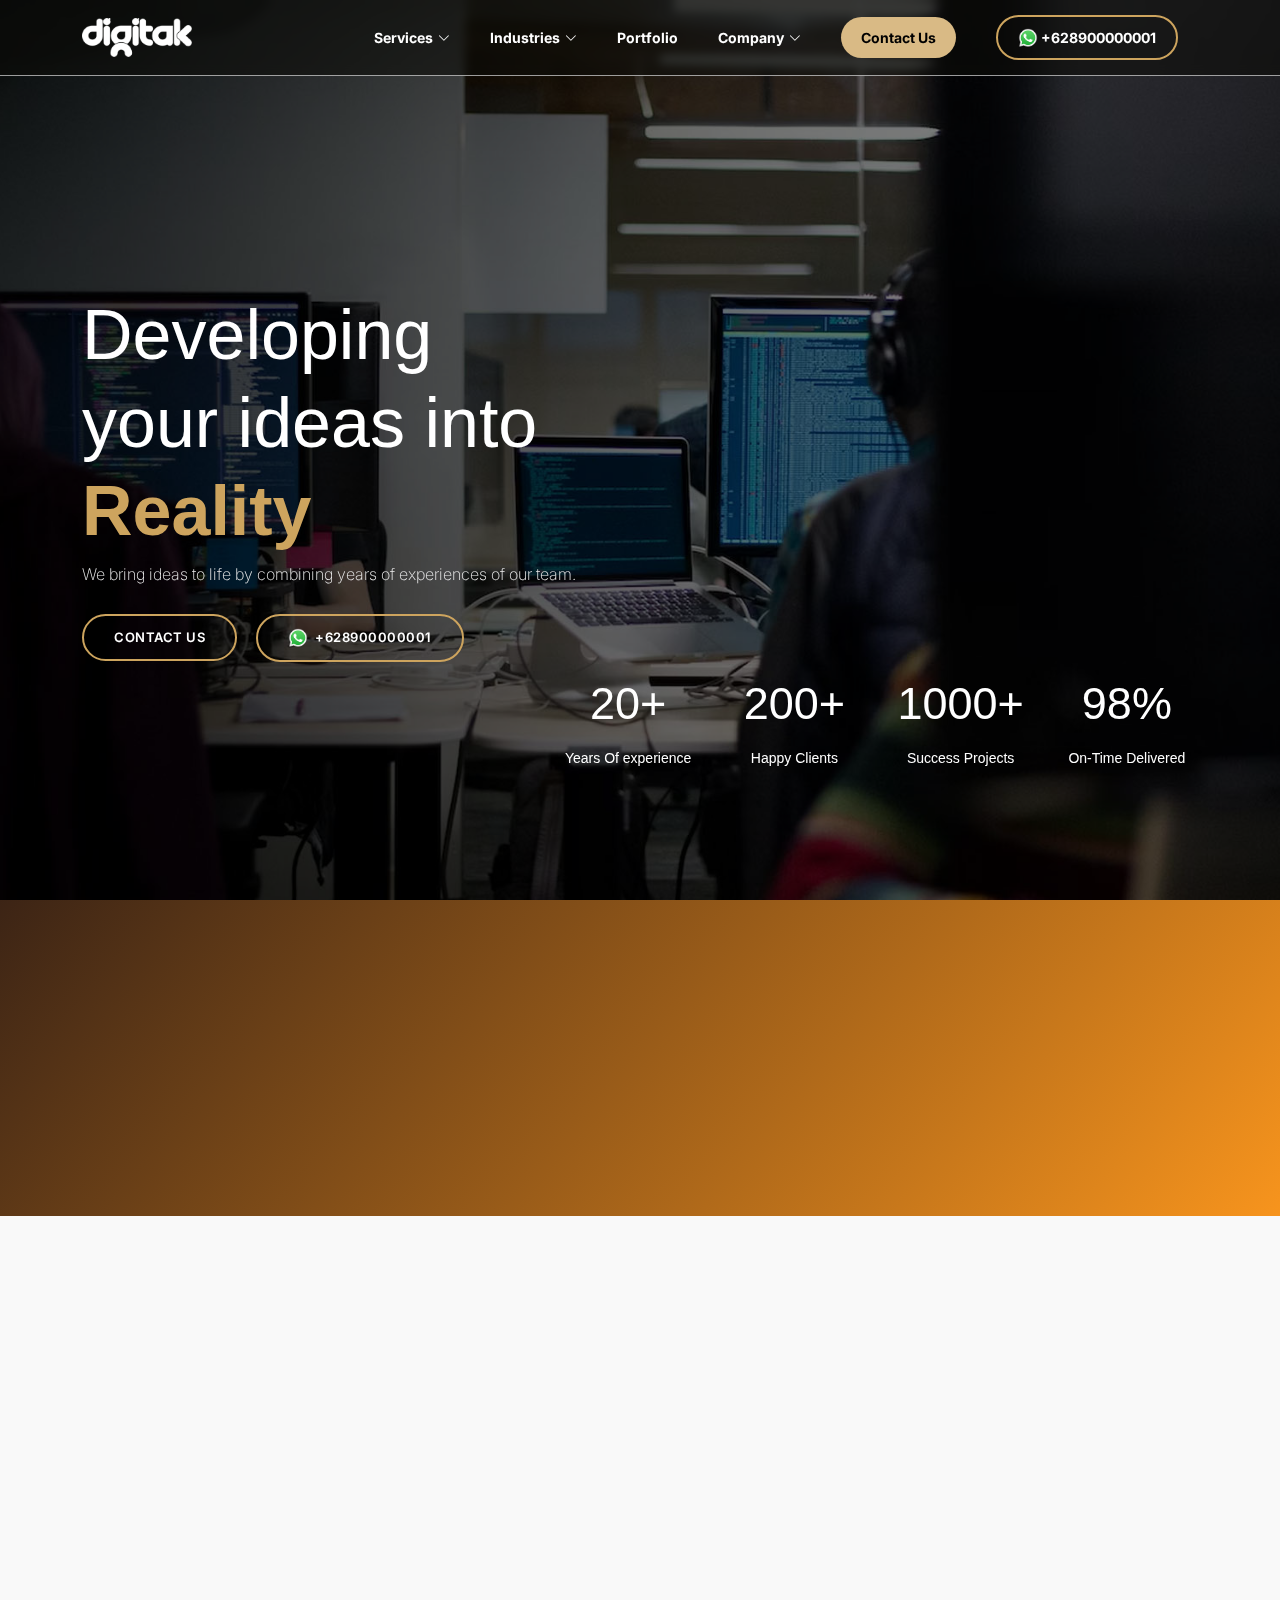
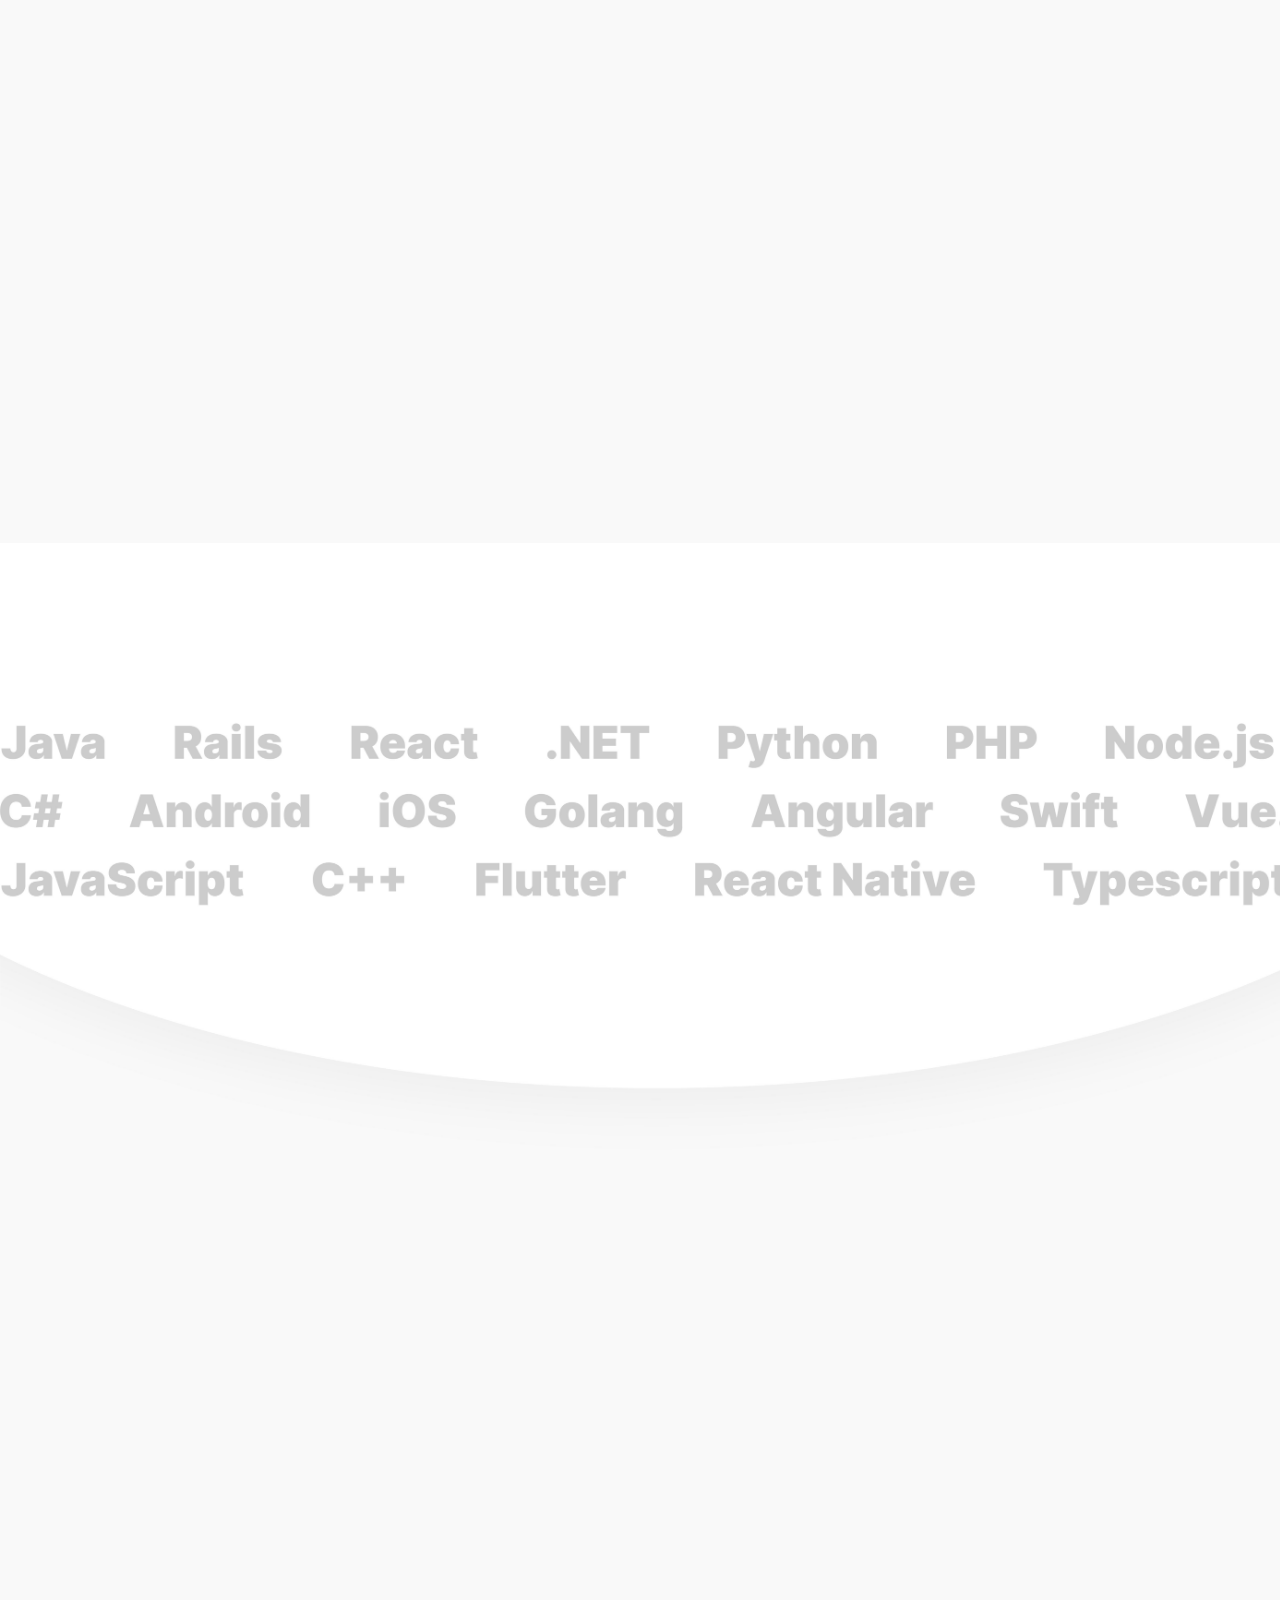
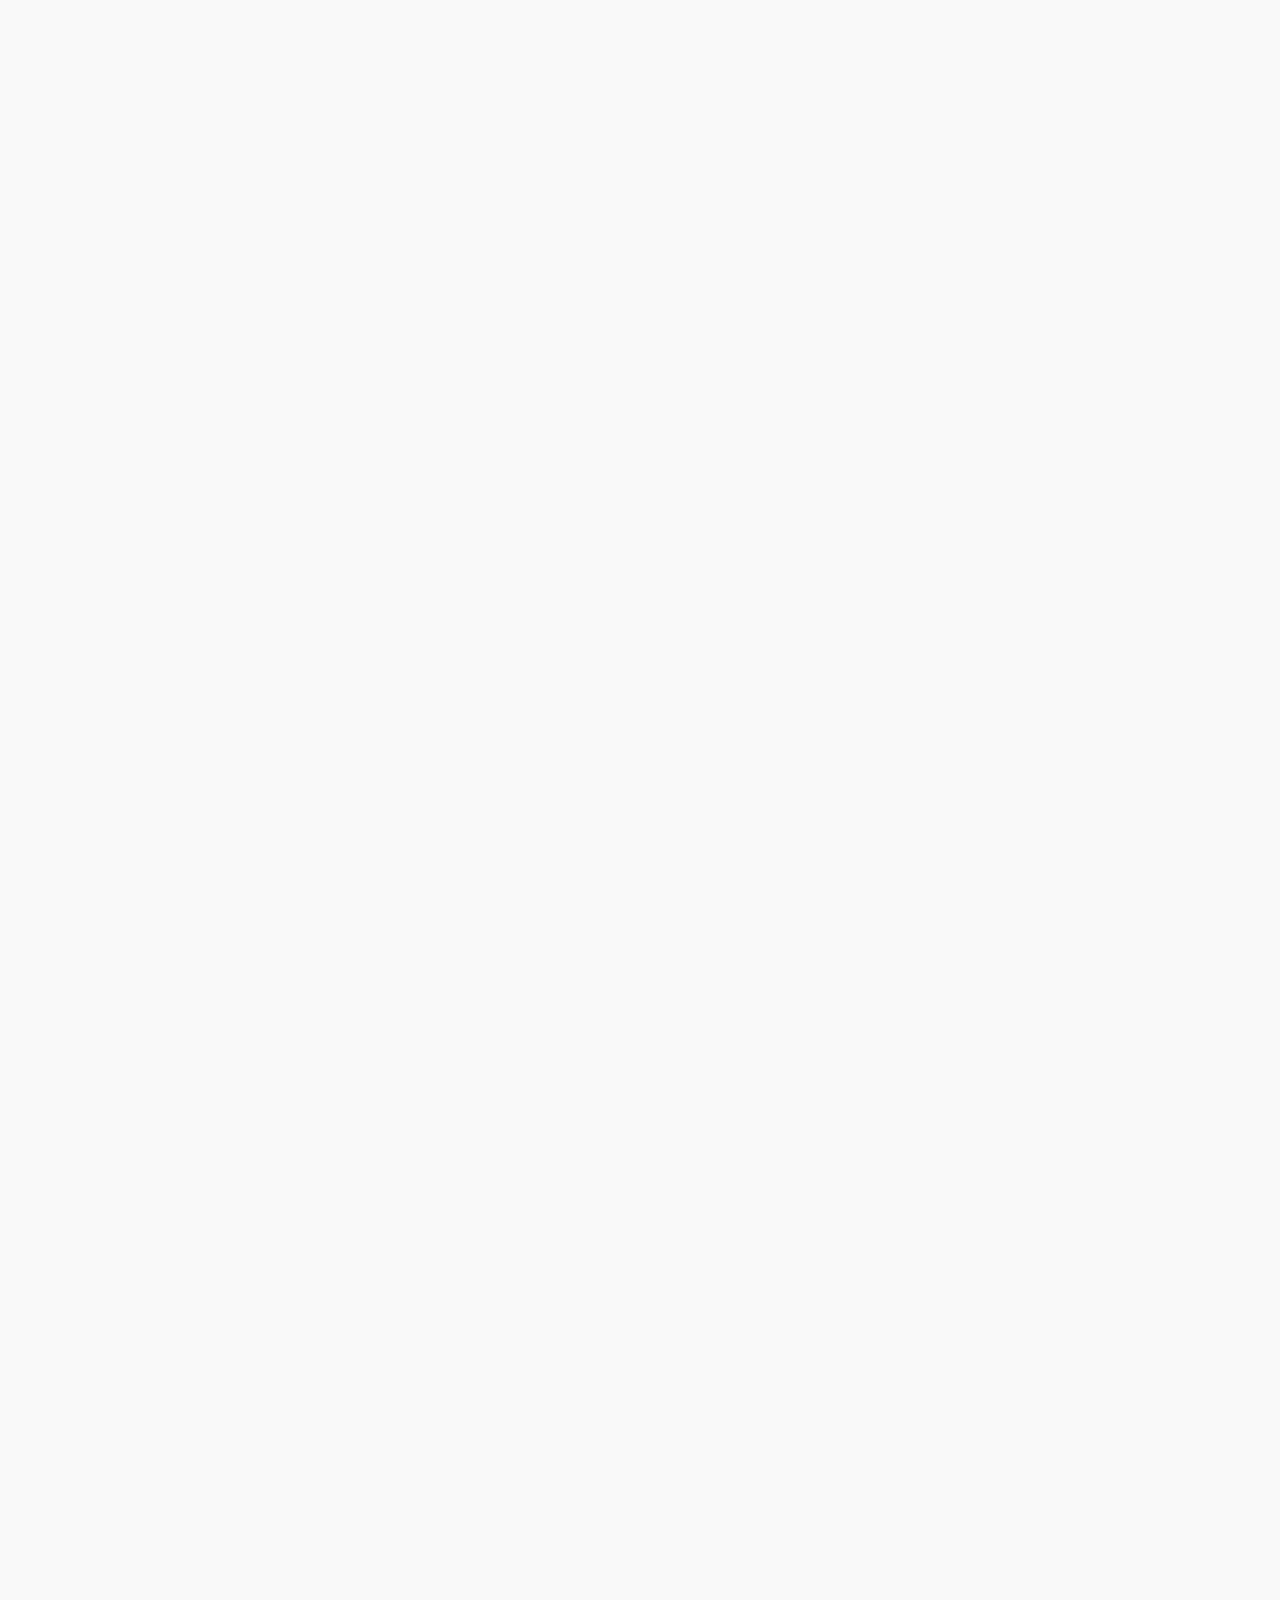
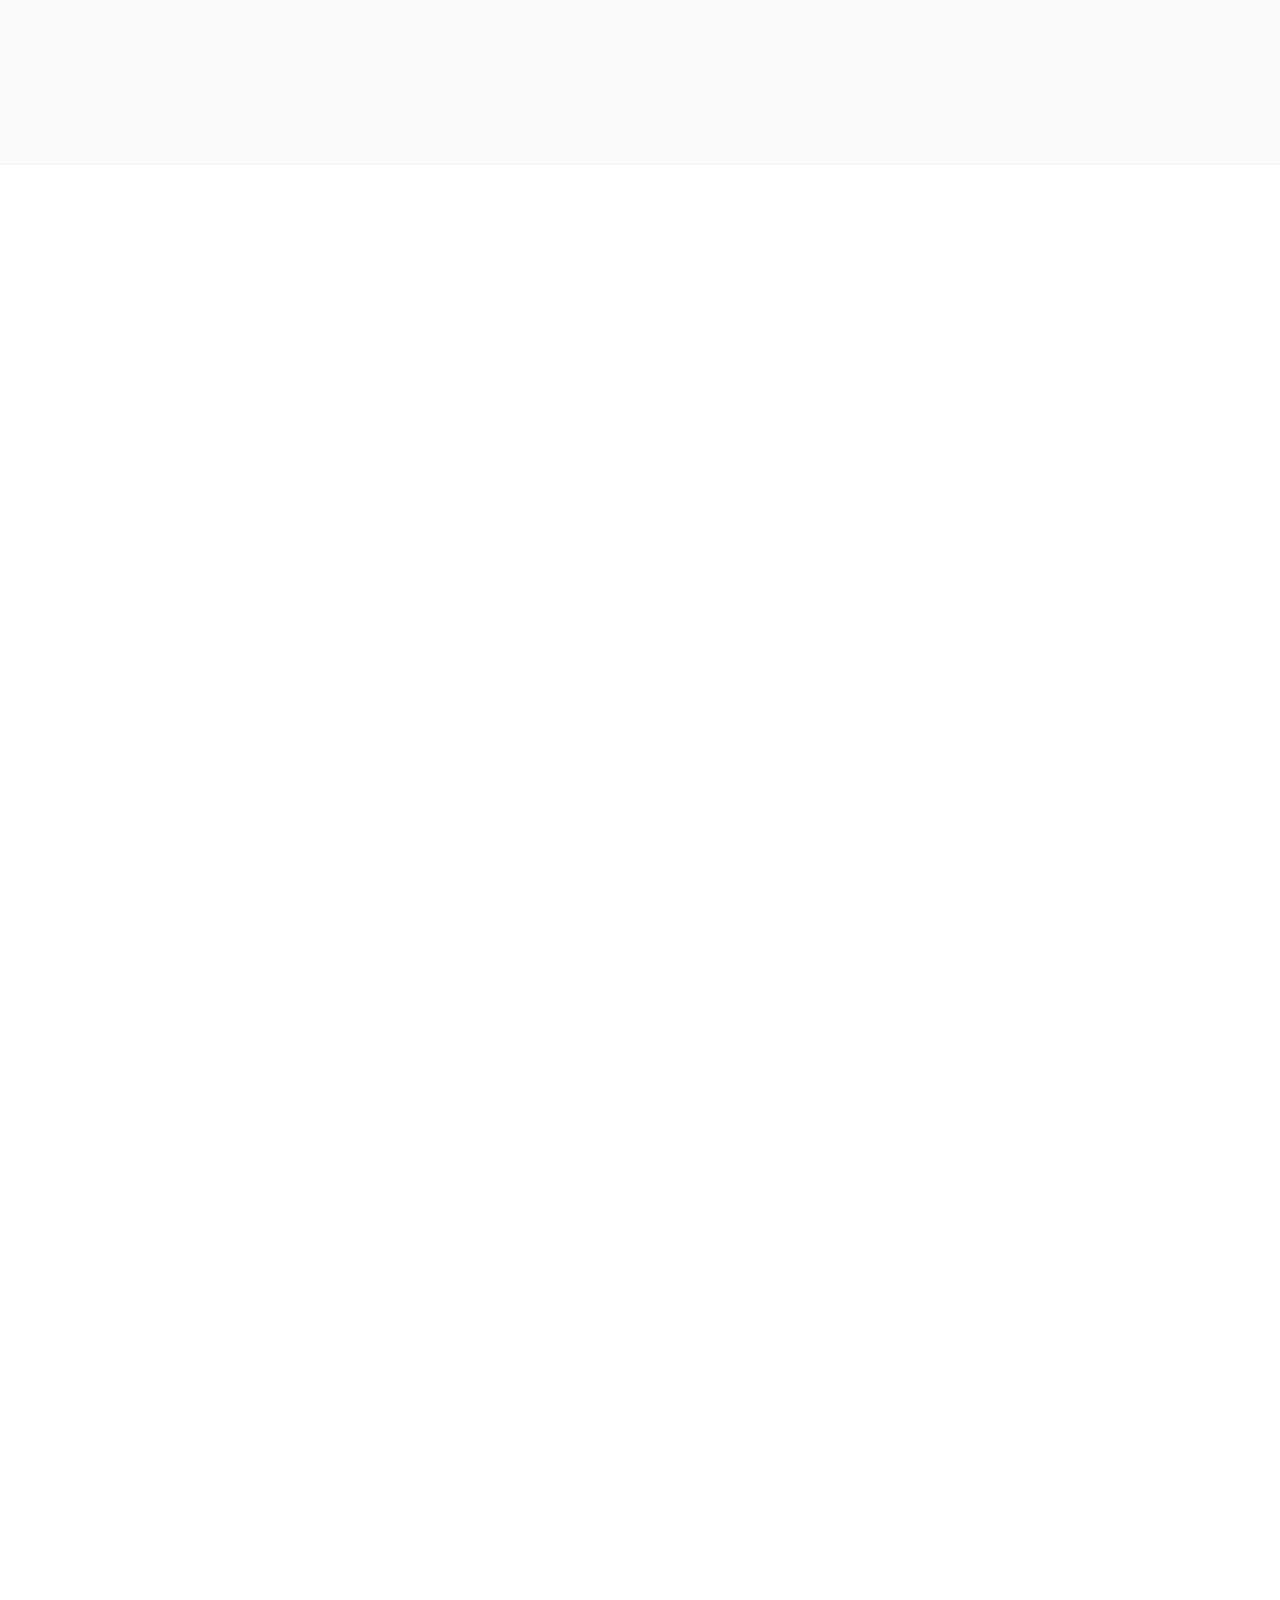
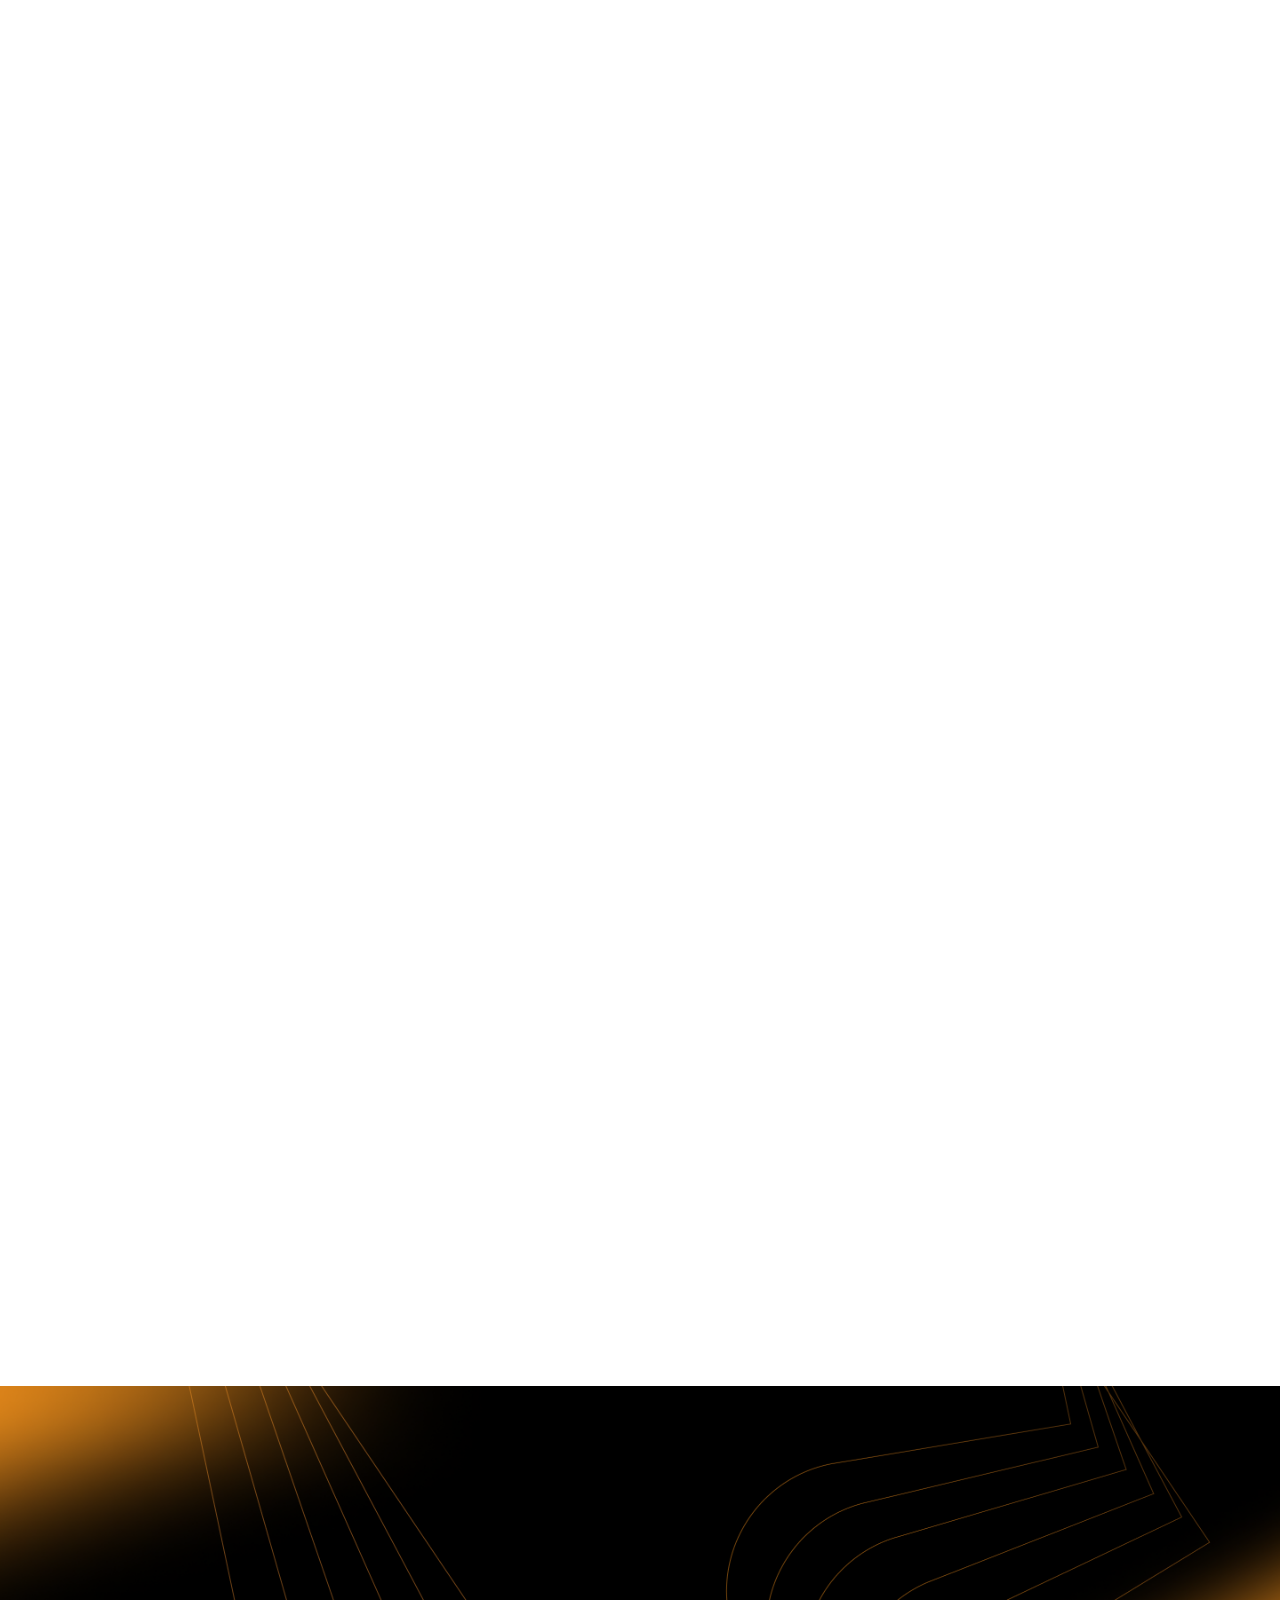
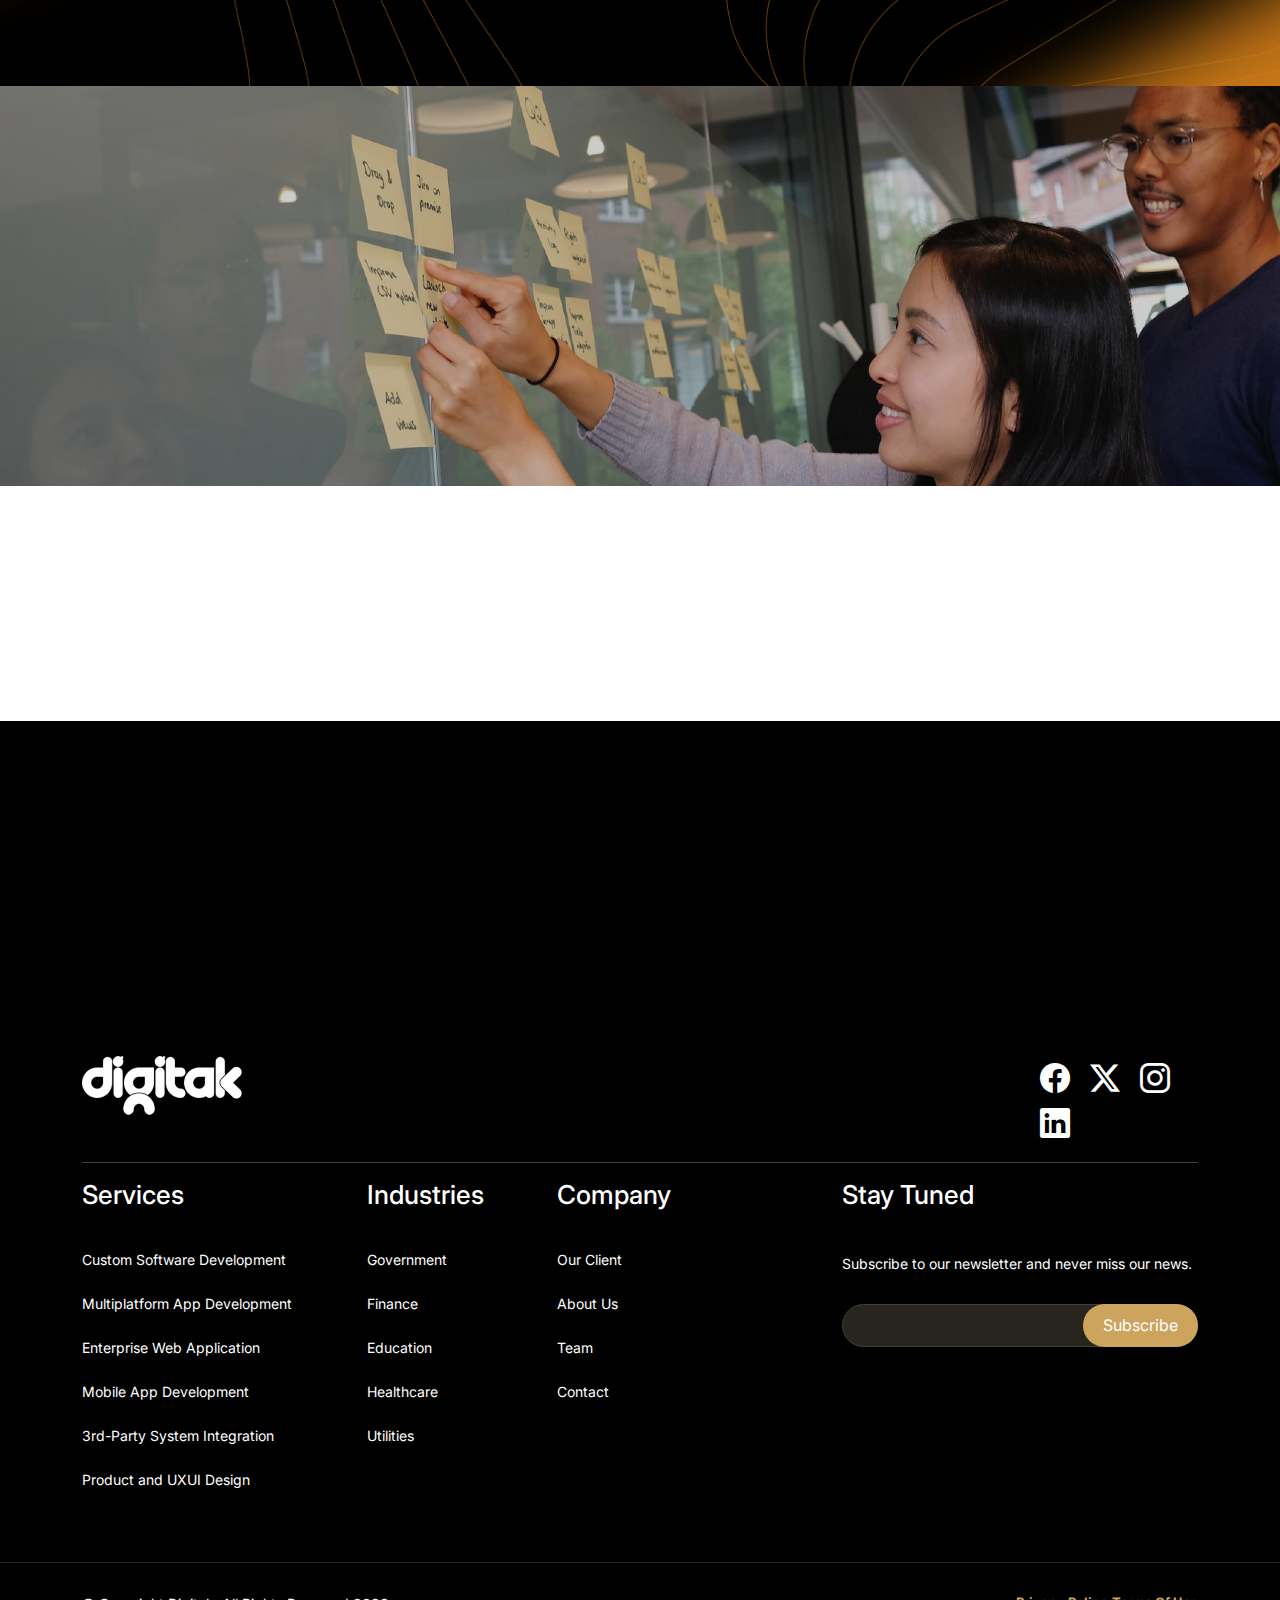
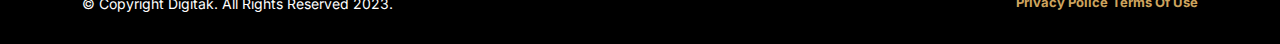
==== index.html @ cf9833d4 "initial commit" ====
<!DOCTYPE html>
<html lang="en">

<head>
  <meta charset="utf-8">
  <meta content="width=device-width, initial-scale=1.0" name="viewport">

  <title>Digitak Studio - Index</title>
  <meta content="" name="description">
  <meta content="" name="keywords">

  <!-- Favicons -->
  <link href="assets/img/favicon.png" rel="icon">
  <link href="assets/img/apple-touch-icon.png" rel="apple-touch-icon">

  <!-- Google Fonts -->
  <link rel="preconnect" href="https://fonts.googleapis.com">
  <link rel="preconnect" href="https://fonts.gstatic.com" crossorigin>
  <link href="https://fonts.googleapis.com/css2?family=Inter:wght@100;200;300;400;500;600;700;800;900&family=Lato:ital,wght@1,900&family=Rethink+Sans:ital,wght@0,400;0,500;0,600;0,700;0,800;1,400;1,500;1,600;1,700;1,800&display=swap" rel="stylesheet">

  <!-- Vendor CSS Files -->
  <link href="assets/vendor/animate.css/animate.min.css" rel="stylesheet">
  <link href="assets/vendor/aos/aos.css" rel="stylesheet">
  <link href="assets/vendor/bootstrap/css/bootstrap.min.css" rel="stylesheet">
  <link href="assets/vendor/bootstrap-icons/bootstrap-icons.css" rel="stylesheet">
  <link href="assets/vendor/boxicons/css/boxicons.min.css" rel="stylesheet">
  <link href="assets/vendor/glightbox/css/glightbox.min.css" rel="stylesheet">
  <link href="assets/vendor/swiper/swiper-bundle.min.css" rel="stylesheet">

  <!-- Template Main CSS File -->
  <link href="assets/css/style.css" rel="stylesheet">

  <!-- =======================================================
  * Template Name: Restaurantly
  * Updated: Sep 20 2023 with Bootstrap v5.3.2
  * Template URL: https://bootstrapmade.com/restaurantly-restaurant-template/
  * Author: BootstrapMade.com
  * License: https://bootstrapmade.com/license/
  ======================================================== -->
</head>

<body>

  <!-- ======= Header ======= -->
  <header id="header" class="fixed-top d-flex align-items-cente">
    <div class="container-fluid container-xl d-flex align-items-center justify-content-lg-between">

      <a href="index.html" class="logo me-auto me-lg-0"><img src="assets/img/logo.png" alt="" class="img-fluid"></a>

      <nav id="navbar" class="navbar navbar order-last order-lg-0">
        <ul>
          <li class="dropdown"><a href="#"><span>Services</span> <i class="bi bi-chevron-down"></i></a>
            <ul>
              <li><a href="#">Custom Software Development</a></li>
              <li><a href="#">Multiplatform App Development</a></li>
              <li><a href="#">Enterprise Web Application</a></li>
              <li><a href="#">Mobile App Development</a></li>
              <li><a href="#">3rd-Party System Integration</a></li>
              <li><a href="#">Product and UI/UX Design</a></li>
            </ul>
          </li>
          <li class="dropdown"><a href="#"><span>Industries</span> <i class="bi bi-chevron-down"></i></a>
            <ul>
              <li><a href="#">Public Sector</a></li>
              <li><a href="#">Finance & Banking</a></li>
              <li><a href="#">Education</a></li>
              <li><a href="#">Healthcare</a></li>
              <li><a href="#">Utilities & Manufacture</a></li>
            </ul>
          </li>
          <li><a class="nav-link scrollto" href="#contact">Portfolio</a></li>
          <li class="dropdown"><a href="#"><span>Company</span> <i class="bi bi-chevron-down"></i></a>
            <ul>
              <li><a href="#">About</a></li>
              <li><a href="#">Blog</a></li>
              <li><a href="#">Career</a></li>
              <li><a href="#">FAQ</a></li>
            </ul>
          </li>
          <li><a class="nav-link scrollto btns" href="#contact">Contact Us</a></li>
          <li><a class="nav-link scrollto btns-outline" href="#contact">
            <img class="img-fluid wa-icon" src="assets/img/whatsapp-icon.png" alt=""> &nbsp;+628900000001</a>
          </li>
        </ul>
        <i class="bi bi-list mobile-nav-toggle"></i>
      </nav><!-- .navbar -->
      <!-- <a href="#book-a-table" class="book-a-table-btn scrollto d-none d-lg-flex">Book a table</a> -->

    </div>
  </header><!-- End Header -->

  <!-- ======= Hero Section ======= -->
  <section id="hero" class="d-flex align-items-center">
    <div class="container position-relative text-center text-lg-start" data-aos="zoom-in" data-aos-delay="100">
      <div style="transform: translate(0px, 50px)" class="row">
        <div class="col-lg-8">
          <h1>Developing <br> your ideas into</h1>
          <h1><span>Reality</span></h1>
          <h2>We bring ideas to life by combining years of experiences of our team.</h2>

          <div class="btns">
            <a href="#" class="btn-menu animated fadeInUp scrollto" style="padding: 15px 30px;">Contact Us</a>
            <a href="#" class="btn-book animated fadeInUp scrollto">            
              <img class="img-fluid wa-icon" src="assets/img/whatsapp-icon.png" alt=""> &nbsp;+628900000001</a>
          </div>
        </div>
      </div>

      <div class="counter">
        <div class="row mt-5">
          <div class="col-lg-5"></div>
          <div class="col-lg-7">
            <div class="row">
              <div class="col-lg-3">
                <h3 class="text-center">20+</h3>
                <p class="text-center">Years Of experience</p>
              </div>
              <div class="col-lg-3">
                <h3 class="text-center">200+</h3>
                <p class="text-center">Happy Clients</p>
              </div>
              <div class="col-lg-3">
                <h3 class="text-center">1000+</h3>
                <p class="text-center">Success Projects</p>
              </div>
              <div class="col-lg-3">
                <h3 class="text-center">98%</h3>
                <p class="text-center">On-Time Delivered</p>
              </div>
            </div>
          </div>
        </div>
      </div>
    </div>
  </section><!-- End Hero -->

  <main id="main">

    <!-- ======= About Us Section ======= -->
    <section class="about-box">
      <div class="container" data-aos="fade-up">
        <div class="row">
          <div class="col-lg-6">
            <h4>Industry-leading custom <br> software development services</h4>
          </div>
          <div class="col-lg-6">
            <div class="about-desc">
              <p>Established in 1999, PT Metanouva Informatika (Digitak) is a digital acceleration consultancy dedicated to crafting innovative digital products. We empower companies of various sizes with our suite of digital acceleration tools, extensive resources, and expertise. Our focus is on delivering beautifully designed digital products efficiently, aligning with the unique needs of each client.</p>
            </div>
            <div class="about-link mt-5">
              <a href="#">About Us <i class="bi bi-arrow-up-right"></i></a>
            </div>
          </div>
        </div>
      </div>
    </section><!-- End About Us Section -->

    <!-- ======= Service Section ======= -->
    <section class="service-index">
      <div class="container" data-aos="fade-up">
        
        <div class="section-title">
          <h2>Services</h2>
          <p>Something we are great at</p>
        </div>

        <div class="row g-0">

          <div class="col-lg-4">
            <div class="box" data-aos="zoom-in" data-aos-delay="100">
              <img src="assets/img/icon/fluent-mdl2_customize-toolbar.png" alt="">
              <h4>Custom Software Development</h4>
              <p>Develop tailored software solutions aligned with your unique needs, covering both front-end and core back-end technologies</p>
              <a class="mt-4" href="#">About Us <i class="bi bi-arrow-up-right"></i></a>
            </div>
          </div>

          <div class="col-lg-4">
            <div class="box" data-aos="zoom-in" data-aos-delay="100">
              <img src="assets/img/icon/vector.png" alt="">
              <h4>Multiplatform App Development</h4>
              <p>Multiplatform applications strategically broaden your reach, offering cost-effectiveness and a seamless user experience for diverse audiences.</p>
              <a class="mt-4" href="#">About Us <i class="bi bi-arrow-up-right"></i></a>
            </div>
          </div>

          <div class="col-lg-4">
            <div class="box" data-aos="zoom-in" data-aos-delay="100">
              <img src="assets/img/icon/fluent-mdl2_add-work.png" alt="">
              <h4>Enterprise Web Application</h4>
              <p>Tailored for integration with enterprise and legacy systems, our applications optimize data flow within your organization.</p>
              <a class="mt-4" href="#">About Us <i class="bi bi-arrow-up-right"></i></a>
            </div>
          </div>
          
          <div class="col-lg-4">
            <div class="box" data-aos="zoom-in" data-aos-delay="100">
              <img src="assets/img/icon/fluent-mdl2_mobile-angled.png" alt="">
              <h4>Mobile App Development</h4>
              <p>Create high-performance, scalable, and secure mobile applications for iOS and Android platforms.</p>
              <a class="mt-4" href="#">About Us <i class="bi bi-arrow-up-right"></i></a>
            </div>
          </div>

          <div class="col-lg-4">
            <div class="box" data-aos="zoom-in" data-aos-delay="100">
              <img src="assets/img/icon/fluent-mdl2_sync-to-p-c.png" alt="">
              <h4>3rd-Party System Integration</h4>
              <p>Seamlessly integrate systems via web APIs and communication channels, ensuring alignment with your software ecosystem.</p>
              <a class="mt-4" href="#">About Us <i class="bi bi-arrow-up-right"></i></a>
            </div>
          </div>

          <div class="col-lg-4">
            <div class="box" data-aos="zoom-in" data-aos-delay="100">
              <img src="assets/img/icon/vector-2.png" alt="">
              <h4>Product and UI/UX Design</h4>
              <p>Design visually stunning, pixel-perfect interfaces that are user-friendly, enhancing the overall experience for your end users.</p>
              <a class="mt-4" href="#">About Us <i class="bi bi-arrow-up-right"></i></a>
            </div>
          </div>

        </div>
      </div>
    </section><!-- End Service Section -->

    
    <!-- ======= technology Section ======= -->
    <section class="technology-index">
      <div class="container" data-aos="fade-up">
        
        <div class="section-title">
          <h2>Technology</h2>
          <p>Certainly, we cover your tech stack.</p>
          <a class="mt-4" href="#">See All Our Technology <i class="bi bi-arrow-up-right"></i></a>
        </div>

        <div class="box" data-aos="zoom-in" data-aos-delay="100" style="transform: translate(0, 15rem);">
          <div class="row">
            <div class="col-lg-4">
              <h2>Our Client</h2>
              <p>Companies <br> that trusted <br> us.</p>
            </div>
            <div class="col-lg-8">
              <img src="assets/img/frame-26.png" class="img-fluid" alt="">
            </div>
          </div>
        </div>

      </div>
    </section><!-- End technology Section -->

     <!-- ======= Portfolio Section ======= -->
     <section class="portfolio-index">
      <div class="container" data-aos="fade-up">

        <div class="section-title">
          <div class="row">
            <div class="col-lg-11">
              <p>200+ trusted companies rely on our expertise</p>
            </div>
            <div class="col-lg-1" style="transform: translate(0px, 10px);">
              <a class="text-" href="#">See All <i class="bi bi-arrow-up-right"></i></a>
            </div>
          </div>
        </div>

        <div class="row">

          <div class="col-lg-6 mb-5" data-aos="zoom-in" data-aos-delay="100">
            <div class="thumbs">
              <img src="assets/img/portfolio/christian-wiediger-70ku6P7kgmc-unsplash.jpg" class="img-fluid" alt="">
              <div class="thumbs-info">
                <div class="social text-right">
                  <a href=""><i class="bi bi-arrow-up-right-circle"></i></a>
                </div>
              </div>
            </div>
            <div class="portfolio-title">
              <div class="row mb-3">
                <div class="col-lg-6">
                 <svg id="logo-12" width="138" height="30" viewBox="0 0 138 30" fill="none" xmlns="http://www.w3.org/2000/svg"> <path d="M20.99 23.759L3.05 11.384C1.232 10.13 1.85 7.51898 4.117 6.90498L23.184 1.72998C23.5879 1.58424 24.0207 1.53693 24.4466 1.59198C24.8724 1.64703 25.279 1.80285 25.6326 2.04651C25.9861 2.29017 26.2765 2.61464 26.4795 2.99299C26.6825 3.37134 26.7924 3.79266 26.8 4.22198L25.67 21.771C25.536 23.854 22.808 25.013 20.99 23.759Z" class="ccompli2" fill="#E9327C"></path> <path d="M15.3 26.814L4.73098 6.14504C4.48938 5.6722 4.38307 5.14181 4.42376 4.61238C4.46445 4.08295 4.65057 3.57504 4.96158 3.14467C5.2726 2.7143 5.69643 2.37818 6.18634 2.17338C6.67625 1.96858 7.2132 1.90306 7.73798 1.98405L27.325 5.00704C27.7759 5.07665 28.2039 5.2523 28.5738 5.51955C28.9436 5.78681 29.2447 6.13803 29.4524 6.54434C29.66 6.95065 29.7683 7.40044 29.7682 7.85674C29.7681 8.31303 29.6597 8.7628 29.452 9.16904L20.429 26.815C20.1867 27.2865 19.8191 27.6821 19.3666 27.9582C18.9141 28.2344 18.3943 28.3804 17.8642 28.3803C17.3341 28.3802 16.8143 28.234 16.3619 27.9577C15.9095 27.6813 15.5421 27.2856 15.3 26.814V26.814Z" class="ccompli1" fill="#1DACE3"></path> <path d="M26.752 4.91801L16.988 3.41101L5 6.66601L9.785 16.027L20.99 23.759C21.2372 23.9277 21.5091 24.0569 21.796 24.142L26.052 15.819L26.752 4.91801Z" class="ccustom" fill="#001A49"></path> <path d="M76.209 7.33402C76.209 6.97109 76.3166 6.61632 76.5182 6.31455C76.7199 6.01279 77.0065 5.77759 77.3418 5.6387C77.6771 5.49982 78.046 5.46348 78.402 5.53428C78.7579 5.60509 79.0849 5.77986 79.3415 6.03648C79.5982 6.29311 79.7729 6.62008 79.8437 6.97603C79.9145 7.33199 79.8782 7.70095 79.7393 8.03625C79.6004 8.37155 79.3652 8.65814 79.0635 8.85977C78.7617 9.0614 78.4069 9.16902 78.044 9.16902C77.5588 9.16408 77.095 8.96916 76.7519 8.6261C76.4089 8.28303 76.2139 7.81916 76.209 7.33402V7.33402ZM76.515 10.066H79.574V20.26H76.515V10.066Z" class="ccustom" fill="#001A49"></path> <path d="M92.7839 15.163C92.8195 15.8368 92.7214 16.511 92.4955 17.1468C92.2695 17.7825 91.9201 18.3674 91.4674 18.8677C91.0146 19.3679 90.4674 19.7737 89.8572 20.0618C89.247 20.3498 88.5859 20.5144 87.9119 20.546C87.345 20.5768 86.7783 20.4812 86.2528 20.2661C85.7274 20.0509 85.2564 19.7216 84.8739 19.302V24.338H81.8159V10.066H84.8739V11.024C85.2565 10.6045 85.7275 10.2754 86.253 10.0604C86.7784 9.84545 87.3451 9.74999 87.9119 9.78098C88.5859 9.81247 89.2469 9.97691 89.8571 10.2648C90.4673 10.5528 91.0145 10.9585 91.4673 11.4587C91.9201 11.9589 92.2695 12.5436 92.4955 13.1794C92.7214 13.8151 92.8195 14.4892 92.7839 15.163ZM89.7259 15.163C89.7139 14.6857 89.5614 14.2226 89.2875 13.8315C89.0136 13.4405 88.6304 13.1389 88.186 12.9646C87.7415 12.7902 87.2555 12.7509 86.7888 12.8514C86.3221 12.9519 85.8953 13.1878 85.562 13.5296C85.2287 13.8714 85.0036 14.304 84.9149 14.7731C84.8262 15.2422 84.8779 15.7271 85.0634 16.167C85.2489 16.6069 85.56 16.9823 85.9578 17.2463C86.3557 17.5103 86.8225 17.651 87.2999 17.651C87.6278 17.6658 87.955 17.611 88.2602 17.4904C88.5654 17.3697 88.8416 17.1858 89.0707 16.9509C89.2998 16.7159 89.4766 16.4352 89.5896 16.127C89.7025 15.8189 89.749 15.4903 89.7259 15.163V15.163Z" class="ccustom" fill="#001A49"></path> <path d="M102.223 17.2C102.223 19.545 100.184 20.544 97.9821 20.544C97.0926 20.6245 96.1993 20.4362 95.4179 20.0035C94.6365 19.5709 94.003 18.9137 93.5991 18.117L96.2491 16.609C96.3569 16.9773 96.5877 17.2974 96.9032 17.5158C97.2186 17.7342 97.5995 17.8377 97.9821 17.809C98.7161 17.809 99.0821 17.584 99.0821 17.177C99.0821 16.055 94.0671 16.647 94.0671 13.119C94.0671 10.897 95.9421 9.776 98.0671 9.776C98.8642 9.75098 99.6533 9.94011 100.352 10.3237C101.052 10.7073 101.635 11.2713 102.042 11.957L99.4331 13.364C99.319 13.0964 99.1286 12.8683 98.8857 12.7083C98.6427 12.5482 98.358 12.4633 98.0671 12.464C97.5371 12.464 97.2111 12.664 97.2111 13.035C97.2081 14.205 102.223 13.43 102.223 17.2Z" class="ccustom" fill="#001A49"></path> <path d="M113.4 10.066V20.26H110.342V19.3C109.989 19.7229 109.54 20.0561 109.033 20.2724C108.527 20.4886 107.976 20.5817 107.426 20.544C105.367 20.544 103.614 19.076 103.614 16.323V10.066H106.672V15.877C106.646 16.12 106.674 16.3657 106.753 16.5969C106.832 16.8281 106.96 17.0394 107.129 17.216C107.298 17.3926 107.503 17.5302 107.73 17.6193C107.958 17.7085 108.202 17.7469 108.446 17.732C109.567 17.732 110.346 17.08 110.346 15.632V10.066H113.4Z" class="ccustom" fill="#001A49"></path> <path d="M130.928 14V20.26H127.87V14.266C127.87 13.247 127.38 12.594 126.402 12.594C125.382 12.594 124.812 13.308 124.812 14.511V20.26H121.753V14.266C121.753 13.247 121.264 12.594 120.285 12.594C119.266 12.594 118.695 13.308 118.695 14.511V20.26H115.637V10.066H118.7V11C119.017 10.5841 119.433 10.2543 119.91 10.0406C120.387 9.827 120.911 9.73636 121.432 9.77701C121.955 9.75142 122.477 9.86186 122.945 10.0976C123.413 10.3333 123.812 10.6862 124.103 11.122C124.442 10.6661 124.891 10.3035 125.408 10.0683C125.925 9.83305 126.494 9.73284 127.06 9.77701C129.4 9.78101 130.928 11.452 130.928 14Z" class="ccustom" fill="#001A49"></path> <path d="M133.519 10.003C134.773 10.003 135.789 8.9867 135.789 7.73301C135.789 6.47933 134.773 5.46301 133.519 5.46301C132.265 5.46301 131.249 6.47933 131.249 7.73301C131.249 8.9867 132.265 10.003 133.519 10.003Z" class="ccustom" fill="#001A49"></path> <path d="M34.457 5.37695H37.516V20.26H34.457V5.37695ZM39.248 15.163C39.2447 14.0942 39.5585 13.0485 40.1498 12.1583C40.7411 11.268 41.5833 10.5732 42.5697 10.1619C43.5562 9.75058 44.6424 9.64121 45.6911 9.84765C46.7397 10.0541 47.7035 10.567 48.4604 11.3216C49.2173 12.0761 49.7333 13.0382 49.943 14.0862C50.1527 15.1342 50.0468 16.2208 49.6386 17.2085C49.2304 18.1962 48.5383 19.0406 47.6499 19.6347C46.7615 20.2288 45.7168 20.546 44.648 20.546C43.9382 20.5535 43.234 20.4196 42.5765 20.152C41.9191 19.8844 41.3215 19.4884 40.8188 18.9873C40.316 18.4861 39.9182 17.8898 39.6485 17.2332C39.3788 16.5766 39.2427 15.8728 39.248 15.163V15.163ZM46.996 15.163C46.984 14.7019 46.8364 14.2547 46.5715 13.8772C46.3067 13.4997 45.9364 13.2086 45.507 13.0404C45.0775 12.8723 44.6081 12.8344 44.1573 12.9317C43.7065 13.0289 43.2944 13.257 42.9725 13.5872C42.6506 13.9175 42.4333 14.3353 42.3476 14.7884C42.262 15.2416 42.3118 15.7099 42.491 16.1349C42.6701 16.5598 42.9706 16.9225 43.3548 17.1776C43.739 17.4327 44.1899 17.5688 44.651 17.569C44.9668 17.578 45.2811 17.5214 45.5739 17.4029C45.8668 17.2845 46.1319 17.1066 46.3526 16.8805C46.5733 16.6545 46.7448 16.3852 46.8562 16.0896C46.9676 15.7939 47.0166 15.4784 47 15.163H46.996ZM62.245 10.063V19.748C62.245 23.173 59.574 24.62 56.863 24.62C55.9088 24.692 54.9531 24.4999 54.1007 24.0647C53.2484 23.6296 52.5323 22.9681 52.031 22.153L54.64 20.644C54.8506 21.0694 55.1861 21.4204 55.6016 21.6501C56.0171 21.8797 56.4927 21.977 56.965 21.929C57.2665 21.9701 57.5733 21.9431 57.8629 21.8498C58.1525 21.7565 58.4174 21.5995 58.6382 21.3901C58.8589 21.1808 59.0298 20.9246 59.1383 20.6403C59.2468 20.3561 59.2901 20.0511 59.265 19.748V18.81C58.9068 19.248 58.4509 19.596 57.934 19.8261C57.417 20.0562 56.8533 20.162 56.288 20.135C54.9425 20.0931 53.666 19.5292 52.729 18.5626C51.792 17.596 51.268 16.3027 51.268 14.9565C51.268 13.6102 51.792 12.3169 52.729 11.3503C53.666 10.3837 54.9425 9.81977 56.288 9.77795C56.8533 9.75091 57.417 9.85667 57.934 10.0868C58.4509 10.3169 58.9068 10.6649 59.265 11.103V10.063H62.245ZM59.269 14.956C59.2892 14.4636 59.1616 13.9765 58.9027 13.5572C58.6438 13.1379 58.2654 12.8056 57.8161 12.6031C57.3669 12.4006 56.8673 12.3371 56.3817 12.4208C55.8961 12.5045 55.4466 12.7315 55.091 13.0727C54.7354 13.4139 54.49 13.8536 54.3864 14.3353C54.2827 14.8171 54.3255 15.3188 54.5093 15.7761C54.693 16.2333 55.0094 16.6251 55.4176 16.9011C55.8258 17.1771 56.3073 17.3247 56.8 17.325C57.1213 17.3475 57.4438 17.3026 57.7467 17.1931C58.0496 17.0836 58.3262 16.9119 58.5588 16.689C58.7913 16.4662 58.9747 16.1971 59.097 15.8992C59.2193 15.6012 59.2779 15.2809 59.269 14.959V14.956ZM63.977 15.156C63.9737 14.0872 64.2875 13.0415 64.8788 12.1513C65.4701 11.261 66.3123 10.5662 67.2987 10.1549C68.2852 9.74358 69.3714 9.63421 70.4201 9.84065C71.4687 10.0471 72.4324 10.56 73.1894 11.3146C73.9463 12.0691 74.4623 13.0312 74.672 14.0792C74.8817 15.1272 74.7758 16.2138 74.3676 17.2015C73.9594 18.1892 73.2673 19.0336 72.3789 19.6277C71.4905 20.2218 70.4458 20.539 69.377 20.539C68.6678 20.5465 67.9642 20.4128 67.3072 20.1456C66.6502 19.8785 66.0529 19.4831 65.5503 18.9827C65.0476 18.4823 64.6497 17.8869 64.3796 17.231C64.1094 16.5752 63.9726 15.8722 63.977 15.163V15.156ZM71.725 15.156C71.7132 14.6947 71.5656 14.2471 71.3008 13.8692C71.0359 13.4914 70.6654 13.2001 70.2358 13.0317C69.8061 12.8633 69.3364 12.8254 68.8853 12.9227C68.4342 13.0199 68.0218 13.2481 67.6998 13.5785C67.3777 13.909 67.1602 14.3271 67.0746 14.7805C66.9889 15.2339 67.0389 15.7026 67.2182 16.1277C67.3976 16.5529 67.6983 16.9157 68.0828 17.1709C68.4674 17.426 68.9186 17.562 69.38 17.562C69.6949 17.5703 70.008 17.5136 70.2999 17.3953C70.5918 17.277 70.8561 17.0996 71.0763 16.8744C71.2964 16.6492 71.4677 16.3809 71.5793 16.0864C71.691 15.7919 71.7406 15.4775 71.725 15.163V15.156Z" class="ccustom" fill="#001A49"></path> </svg>                
                </div>
                <div class="col-lg-6">
                  <h4>Lorem Ipsum</h4>
                </div>
              </div>
              <h2 class="mb-2">Mobile-first approach in the best-in-class banking app</h2>
              <p>Lorem ipsum dolor sit amet consectetur. Vitae ultrices enim sed aenean elementum cursus neque.</p>
            </div>
          </div>

          <div class="col-lg-6 mb-5" data-aos="zoom-in" data-aos-delay="100">
            <div class="thumbs">
              <img src="assets/img/portfolio/Rectangle 3.png" class="img-fluid" alt="">
              <div class="thumbs-info">
                <div class="social text-right">
                  <a href=""><i class="bi bi-arrow-up-right-circle"></i></a>
                </div>
              </div>
            </div>
            <div class="portfolio-title">
              <div class="row mb-3">
                <div class="col-lg-6">
                  <svg id="logo-12" width="138" height="30" viewBox="0 0 138 30" fill="none" xmlns="http://www.w3.org/2000/svg"> <path d="M20.99 23.759L3.05 11.384C1.232 10.13 1.85 7.51898 4.117 6.90498L23.184 1.72998C23.5879 1.58424 24.0207 1.53693 24.4466 1.59198C24.8724 1.64703 25.279 1.80285 25.6326 2.04651C25.9861 2.29017 26.2765 2.61464 26.4795 2.99299C26.6825 3.37134 26.7924 3.79266 26.8 4.22198L25.67 21.771C25.536 23.854 22.808 25.013 20.99 23.759Z" class="ccompli2" fill="#E9327C"></path> <path d="M15.3 26.814L4.73098 6.14504C4.48938 5.6722 4.38307 5.14181 4.42376 4.61238C4.46445 4.08295 4.65057 3.57504 4.96158 3.14467C5.2726 2.7143 5.69643 2.37818 6.18634 2.17338C6.67625 1.96858 7.2132 1.90306 7.73798 1.98405L27.325 5.00704C27.7759 5.07665 28.2039 5.2523 28.5738 5.51955C28.9436 5.78681 29.2447 6.13803 29.4524 6.54434C29.66 6.95065 29.7683 7.40044 29.7682 7.85674C29.7681 8.31303 29.6597 8.7628 29.452 9.16904L20.429 26.815C20.1867 27.2865 19.8191 27.6821 19.3666 27.9582C18.9141 28.2344 18.3943 28.3804 17.8642 28.3803C17.3341 28.3802 16.8143 28.234 16.3619 27.9577C15.9095 27.6813 15.5421 27.2856 15.3 26.814V26.814Z" class="ccompli1" fill="#1DACE3"></path> <path d="M26.752 4.91801L16.988 3.41101L5 6.66601L9.785 16.027L20.99 23.759C21.2372 23.9277 21.5091 24.0569 21.796 24.142L26.052 15.819L26.752 4.91801Z" class="ccustom" fill="#001A49"></path> <path d="M76.209 7.33402C76.209 6.97109 76.3166 6.61632 76.5182 6.31455C76.7199 6.01279 77.0065 5.77759 77.3418 5.6387C77.6771 5.49982 78.046 5.46348 78.402 5.53428C78.7579 5.60509 79.0849 5.77986 79.3415 6.03648C79.5982 6.29311 79.7729 6.62008 79.8437 6.97603C79.9145 7.33199 79.8782 7.70095 79.7393 8.03625C79.6004 8.37155 79.3652 8.65814 79.0635 8.85977C78.7617 9.0614 78.4069 9.16902 78.044 9.16902C77.5588 9.16408 77.095 8.96916 76.7519 8.6261C76.4089 8.28303 76.2139 7.81916 76.209 7.33402V7.33402ZM76.515 10.066H79.574V20.26H76.515V10.066Z" class="ccustom" fill="#001A49"></path> <path d="M92.7839 15.163C92.8195 15.8368 92.7214 16.511 92.4955 17.1468C92.2695 17.7825 91.9201 18.3674 91.4674 18.8677C91.0146 19.3679 90.4674 19.7737 89.8572 20.0618C89.247 20.3498 88.5859 20.5144 87.9119 20.546C87.345 20.5768 86.7783 20.4812 86.2528 20.2661C85.7274 20.0509 85.2564 19.7216 84.8739 19.302V24.338H81.8159V10.066H84.8739V11.024C85.2565 10.6045 85.7275 10.2754 86.253 10.0604C86.7784 9.84545 87.3451 9.74999 87.9119 9.78098C88.5859 9.81247 89.2469 9.97691 89.8571 10.2648C90.4673 10.5528 91.0145 10.9585 91.4673 11.4587C91.9201 11.9589 92.2695 12.5436 92.4955 13.1794C92.7214 13.8151 92.8195 14.4892 92.7839 15.163ZM89.7259 15.163C89.7139 14.6857 89.5614 14.2226 89.2875 13.8315C89.0136 13.4405 88.6304 13.1389 88.186 12.9646C87.7415 12.7902 87.2555 12.7509 86.7888 12.8514C86.3221 12.9519 85.8953 13.1878 85.562 13.5296C85.2287 13.8714 85.0036 14.304 84.9149 14.7731C84.8262 15.2422 84.8779 15.7271 85.0634 16.167C85.2489 16.6069 85.56 16.9823 85.9578 17.2463C86.3557 17.5103 86.8225 17.651 87.2999 17.651C87.6278 17.6658 87.955 17.611 88.2602 17.4904C88.5654 17.3697 88.8416 17.1858 89.0707 16.9509C89.2998 16.7159 89.4766 16.4352 89.5896 16.127C89.7025 15.8189 89.749 15.4903 89.7259 15.163V15.163Z" class="ccustom" fill="#001A49"></path> <path d="M102.223 17.2C102.223 19.545 100.184 20.544 97.9821 20.544C97.0926 20.6245 96.1993 20.4362 95.4179 20.0035C94.6365 19.5709 94.003 18.9137 93.5991 18.117L96.2491 16.609C96.3569 16.9773 96.5877 17.2974 96.9032 17.5158C97.2186 17.7342 97.5995 17.8377 97.9821 17.809C98.7161 17.809 99.0821 17.584 99.0821 17.177C99.0821 16.055 94.0671 16.647 94.0671 13.119C94.0671 10.897 95.9421 9.776 98.0671 9.776C98.8642 9.75098 99.6533 9.94011 100.352 10.3237C101.052 10.7073 101.635 11.2713 102.042 11.957L99.4331 13.364C99.319 13.0964 99.1286 12.8683 98.8857 12.7083C98.6427 12.5482 98.358 12.4633 98.0671 12.464C97.5371 12.464 97.2111 12.664 97.2111 13.035C97.2081 14.205 102.223 13.43 102.223 17.2Z" class="ccustom" fill="#001A49"></path> <path d="M113.4 10.066V20.26H110.342V19.3C109.989 19.7229 109.54 20.0561 109.033 20.2724C108.527 20.4886 107.976 20.5817 107.426 20.544C105.367 20.544 103.614 19.076 103.614 16.323V10.066H106.672V15.877C106.646 16.12 106.674 16.3657 106.753 16.5969C106.832 16.8281 106.96 17.0394 107.129 17.216C107.298 17.3926 107.503 17.5302 107.73 17.6193C107.958 17.7085 108.202 17.7469 108.446 17.732C109.567 17.732 110.346 17.08 110.346 15.632V10.066H113.4Z" class="ccustom" fill="#001A49"></path> <path d="M130.928 14V20.26H127.87V14.266C127.87 13.247 127.38 12.594 126.402 12.594C125.382 12.594 124.812 13.308 124.812 14.511V20.26H121.753V14.266C121.753 13.247 121.264 12.594 120.285 12.594C119.266 12.594 118.695 13.308 118.695 14.511V20.26H115.637V10.066H118.7V11C119.017 10.5841 119.433 10.2543 119.91 10.0406C120.387 9.827 120.911 9.73636 121.432 9.77701C121.955 9.75142 122.477 9.86186 122.945 10.0976C123.413 10.3333 123.812 10.6862 124.103 11.122C124.442 10.6661 124.891 10.3035 125.408 10.0683C125.925 9.83305 126.494 9.73284 127.06 9.77701C129.4 9.78101 130.928 11.452 130.928 14Z" class="ccustom" fill="#001A49"></path> <path d="M133.519 10.003C134.773 10.003 135.789 8.9867 135.789 7.73301C135.789 6.47933 134.773 5.46301 133.519 5.46301C132.265 5.46301 131.249 6.47933 131.249 7.73301C131.249 8.9867 132.265 10.003 133.519 10.003Z" class="ccustom" fill="#001A49"></path> <path d="M34.457 5.37695H37.516V20.26H34.457V5.37695ZM39.248 15.163C39.2447 14.0942 39.5585 13.0485 40.1498 12.1583C40.7411 11.268 41.5833 10.5732 42.5697 10.1619C43.5562 9.75058 44.6424 9.64121 45.6911 9.84765C46.7397 10.0541 47.7035 10.567 48.4604 11.3216C49.2173 12.0761 49.7333 13.0382 49.943 14.0862C50.1527 15.1342 50.0468 16.2208 49.6386 17.2085C49.2304 18.1962 48.5383 19.0406 47.6499 19.6347C46.7615 20.2288 45.7168 20.546 44.648 20.546C43.9382 20.5535 43.234 20.4196 42.5765 20.152C41.9191 19.8844 41.3215 19.4884 40.8188 18.9873C40.316 18.4861 39.9182 17.8898 39.6485 17.2332C39.3788 16.5766 39.2427 15.8728 39.248 15.163V15.163ZM46.996 15.163C46.984 14.7019 46.8364 14.2547 46.5715 13.8772C46.3067 13.4997 45.9364 13.2086 45.507 13.0404C45.0775 12.8723 44.6081 12.8344 44.1573 12.9317C43.7065 13.0289 43.2944 13.257 42.9725 13.5872C42.6506 13.9175 42.4333 14.3353 42.3476 14.7884C42.262 15.2416 42.3118 15.7099 42.491 16.1349C42.6701 16.5598 42.9706 16.9225 43.3548 17.1776C43.739 17.4327 44.1899 17.5688 44.651 17.569C44.9668 17.578 45.2811 17.5214 45.5739 17.4029C45.8668 17.2845 46.1319 17.1066 46.3526 16.8805C46.5733 16.6545 46.7448 16.3852 46.8562 16.0896C46.9676 15.7939 47.0166 15.4784 47 15.163H46.996ZM62.245 10.063V19.748C62.245 23.173 59.574 24.62 56.863 24.62C55.9088 24.692 54.9531 24.4999 54.1007 24.0647C53.2484 23.6296 52.5323 22.9681 52.031 22.153L54.64 20.644C54.8506 21.0694 55.1861 21.4204 55.6016 21.6501C56.0171 21.8797 56.4927 21.977 56.965 21.929C57.2665 21.9701 57.5733 21.9431 57.8629 21.8498C58.1525 21.7565 58.4174 21.5995 58.6382 21.3901C58.8589 21.1808 59.0298 20.9246 59.1383 20.6403C59.2468 20.3561 59.2901 20.0511 59.265 19.748V18.81C58.9068 19.248 58.4509 19.596 57.934 19.8261C57.417 20.0562 56.8533 20.162 56.288 20.135C54.9425 20.0931 53.666 19.5292 52.729 18.5626C51.792 17.596 51.268 16.3027 51.268 14.9565C51.268 13.6102 51.792 12.3169 52.729 11.3503C53.666 10.3837 54.9425 9.81977 56.288 9.77795C56.8533 9.75091 57.417 9.85667 57.934 10.0868C58.4509 10.3169 58.9068 10.6649 59.265 11.103V10.063H62.245ZM59.269 14.956C59.2892 14.4636 59.1616 13.9765 58.9027 13.5572C58.6438 13.1379 58.2654 12.8056 57.8161 12.6031C57.3669 12.4006 56.8673 12.3371 56.3817 12.4208C55.8961 12.5045 55.4466 12.7315 55.091 13.0727C54.7354 13.4139 54.49 13.8536 54.3864 14.3353C54.2827 14.8171 54.3255 15.3188 54.5093 15.7761C54.693 16.2333 55.0094 16.6251 55.4176 16.9011C55.8258 17.1771 56.3073 17.3247 56.8 17.325C57.1213 17.3475 57.4438 17.3026 57.7467 17.1931C58.0496 17.0836 58.3262 16.9119 58.5588 16.689C58.7913 16.4662 58.9747 16.1971 59.097 15.8992C59.2193 15.6012 59.2779 15.2809 59.269 14.959V14.956ZM63.977 15.156C63.9737 14.0872 64.2875 13.0415 64.8788 12.1513C65.4701 11.261 66.3123 10.5662 67.2987 10.1549C68.2852 9.74358 69.3714 9.63421 70.4201 9.84065C71.4687 10.0471 72.4324 10.56 73.1894 11.3146C73.9463 12.0691 74.4623 13.0312 74.672 14.0792C74.8817 15.1272 74.7758 16.2138 74.3676 17.2015C73.9594 18.1892 73.2673 19.0336 72.3789 19.6277C71.4905 20.2218 70.4458 20.539 69.377 20.539C68.6678 20.5465 67.9642 20.4128 67.3072 20.1456C66.6502 19.8785 66.0529 19.4831 65.5503 18.9827C65.0476 18.4823 64.6497 17.8869 64.3796 17.231C64.1094 16.5752 63.9726 15.8722 63.977 15.163V15.156ZM71.725 15.156C71.7132 14.6947 71.5656 14.2471 71.3008 13.8692C71.0359 13.4914 70.6654 13.2001 70.2358 13.0317C69.8061 12.8633 69.3364 12.8254 68.8853 12.9227C68.4342 13.0199 68.0218 13.2481 67.6998 13.5785C67.3777 13.909 67.1602 14.3271 67.0746 14.7805C66.9889 15.2339 67.0389 15.7026 67.2182 16.1277C67.3976 16.5529 67.6983 16.9157 68.0828 17.1709C68.4674 17.426 68.9186 17.562 69.38 17.562C69.6949 17.5703 70.008 17.5136 70.2999 17.3953C70.5918 17.277 70.8561 17.0996 71.0763 16.8744C71.2964 16.6492 71.4677 16.3809 71.5793 16.0864C71.691 15.7919 71.7406 15.4775 71.725 15.163V15.156Z" class="ccustom" fill="#001A49"></path> </svg>                </div>
                <div class="col-lg-6">
                  <h4>Lorem Ipsum</h4>
                </div>
              </div>
              <h2 class="mb-2">Lorem ipsum dolor sit amet consectetur. Lectus consequat cras varius urna mauris lacinia.</h2>
              <p>Lorem ipsum dolor sit amet consectetur. Vitae ultrices enim sed aenean elementum cursus neque.</p>
            </div>
          </div>

          <div class="col-lg-6 mb-5" data-aos="zoom-in" data-aos-delay="100">
            <div class="thumbs">
              <img src="assets/img/portfolio/Rectangle 3.png" class="img-fluid" alt="">
              <div class="thumbs-info">
                <div class="social text-right">
                  <a href=""><i class="bi bi-arrow-up-right-circle"></i></a>
                </div>
              </div>
            </div>
            <div class="portfolio-title">
              <div class="row mb-3">
                <div class="col-lg-6">
                  <svg id="logo-12" width="138" height="30" viewBox="0 0 138 30" fill="none" xmlns="http://www.w3.org/2000/svg"> <path d="M20.99 23.759L3.05 11.384C1.232 10.13 1.85 7.51898 4.117 6.90498L23.184 1.72998C23.5879 1.58424 24.0207 1.53693 24.4466 1.59198C24.8724 1.64703 25.279 1.80285 25.6326 2.04651C25.9861 2.29017 26.2765 2.61464 26.4795 2.99299C26.6825 3.37134 26.7924 3.79266 26.8 4.22198L25.67 21.771C25.536 23.854 22.808 25.013 20.99 23.759Z" class="ccompli2" fill="#E9327C"></path> <path d="M15.3 26.814L4.73098 6.14504C4.48938 5.6722 4.38307 5.14181 4.42376 4.61238C4.46445 4.08295 4.65057 3.57504 4.96158 3.14467C5.2726 2.7143 5.69643 2.37818 6.18634 2.17338C6.67625 1.96858 7.2132 1.90306 7.73798 1.98405L27.325 5.00704C27.7759 5.07665 28.2039 5.2523 28.5738 5.51955C28.9436 5.78681 29.2447 6.13803 29.4524 6.54434C29.66 6.95065 29.7683 7.40044 29.7682 7.85674C29.7681 8.31303 29.6597 8.7628 29.452 9.16904L20.429 26.815C20.1867 27.2865 19.8191 27.6821 19.3666 27.9582C18.9141 28.2344 18.3943 28.3804 17.8642 28.3803C17.3341 28.3802 16.8143 28.234 16.3619 27.9577C15.9095 27.6813 15.5421 27.2856 15.3 26.814V26.814Z" class="ccompli1" fill="#1DACE3"></path> <path d="M26.752 4.91801L16.988 3.41101L5 6.66601L9.785 16.027L20.99 23.759C21.2372 23.9277 21.5091 24.0569 21.796 24.142L26.052 15.819L26.752 4.91801Z" class="ccustom" fill="#001A49"></path> <path d="M76.209 7.33402C76.209 6.97109 76.3166 6.61632 76.5182 6.31455C76.7199 6.01279 77.0065 5.77759 77.3418 5.6387C77.6771 5.49982 78.046 5.46348 78.402 5.53428C78.7579 5.60509 79.0849 5.77986 79.3415 6.03648C79.5982 6.29311 79.7729 6.62008 79.8437 6.97603C79.9145 7.33199 79.8782 7.70095 79.7393 8.03625C79.6004 8.37155 79.3652 8.65814 79.0635 8.85977C78.7617 9.0614 78.4069 9.16902 78.044 9.16902C77.5588 9.16408 77.095 8.96916 76.7519 8.6261C76.4089 8.28303 76.2139 7.81916 76.209 7.33402V7.33402ZM76.515 10.066H79.574V20.26H76.515V10.066Z" class="ccustom" fill="#001A49"></path> <path d="M92.7839 15.163C92.8195 15.8368 92.7214 16.511 92.4955 17.1468C92.2695 17.7825 91.9201 18.3674 91.4674 18.8677C91.0146 19.3679 90.4674 19.7737 89.8572 20.0618C89.247 20.3498 88.5859 20.5144 87.9119 20.546C87.345 20.5768 86.7783 20.4812 86.2528 20.2661C85.7274 20.0509 85.2564 19.7216 84.8739 19.302V24.338H81.8159V10.066H84.8739V11.024C85.2565 10.6045 85.7275 10.2754 86.253 10.0604C86.7784 9.84545 87.3451 9.74999 87.9119 9.78098C88.5859 9.81247 89.2469 9.97691 89.8571 10.2648C90.4673 10.5528 91.0145 10.9585 91.4673 11.4587C91.9201 11.9589 92.2695 12.5436 92.4955 13.1794C92.7214 13.8151 92.8195 14.4892 92.7839 15.163ZM89.7259 15.163C89.7139 14.6857 89.5614 14.2226 89.2875 13.8315C89.0136 13.4405 88.6304 13.1389 88.186 12.9646C87.7415 12.7902 87.2555 12.7509 86.7888 12.8514C86.3221 12.9519 85.8953 13.1878 85.562 13.5296C85.2287 13.8714 85.0036 14.304 84.9149 14.7731C84.8262 15.2422 84.8779 15.7271 85.0634 16.167C85.2489 16.6069 85.56 16.9823 85.9578 17.2463C86.3557 17.5103 86.8225 17.651 87.2999 17.651C87.6278 17.6658 87.955 17.611 88.2602 17.4904C88.5654 17.3697 88.8416 17.1858 89.0707 16.9509C89.2998 16.7159 89.4766 16.4352 89.5896 16.127C89.7025 15.8189 89.749 15.4903 89.7259 15.163V15.163Z" class="ccustom" fill="#001A49"></path> <path d="M102.223 17.2C102.223 19.545 100.184 20.544 97.9821 20.544C97.0926 20.6245 96.1993 20.4362 95.4179 20.0035C94.6365 19.5709 94.003 18.9137 93.5991 18.117L96.2491 16.609C96.3569 16.9773 96.5877 17.2974 96.9032 17.5158C97.2186 17.7342 97.5995 17.8377 97.9821 17.809C98.7161 17.809 99.0821 17.584 99.0821 17.177C99.0821 16.055 94.0671 16.647 94.0671 13.119C94.0671 10.897 95.9421 9.776 98.0671 9.776C98.8642 9.75098 99.6533 9.94011 100.352 10.3237C101.052 10.7073 101.635 11.2713 102.042 11.957L99.4331 13.364C99.319 13.0964 99.1286 12.8683 98.8857 12.7083C98.6427 12.5482 98.358 12.4633 98.0671 12.464C97.5371 12.464 97.2111 12.664 97.2111 13.035C97.2081 14.205 102.223 13.43 102.223 17.2Z" class="ccustom" fill="#001A49"></path> <path d="M113.4 10.066V20.26H110.342V19.3C109.989 19.7229 109.54 20.0561 109.033 20.2724C108.527 20.4886 107.976 20.5817 107.426 20.544C105.367 20.544 103.614 19.076 103.614 16.323V10.066H106.672V15.877C106.646 16.12 106.674 16.3657 106.753 16.5969C106.832 16.8281 106.96 17.0394 107.129 17.216C107.298 17.3926 107.503 17.5302 107.73 17.6193C107.958 17.7085 108.202 17.7469 108.446 17.732C109.567 17.732 110.346 17.08 110.346 15.632V10.066H113.4Z" class="ccustom" fill="#001A49"></path> <path d="M130.928 14V20.26H127.87V14.266C127.87 13.247 127.38 12.594 126.402 12.594C125.382 12.594 124.812 13.308 124.812 14.511V20.26H121.753V14.266C121.753 13.247 121.264 12.594 120.285 12.594C119.266 12.594 118.695 13.308 118.695 14.511V20.26H115.637V10.066H118.7V11C119.017 10.5841 119.433 10.2543 119.91 10.0406C120.387 9.827 120.911 9.73636 121.432 9.77701C121.955 9.75142 122.477 9.86186 122.945 10.0976C123.413 10.3333 123.812 10.6862 124.103 11.122C124.442 10.6661 124.891 10.3035 125.408 10.0683C125.925 9.83305 126.494 9.73284 127.06 9.77701C129.4 9.78101 130.928 11.452 130.928 14Z" class="ccustom" fill="#001A49"></path> <path d="M133.519 10.003C134.773 10.003 135.789 8.9867 135.789 7.73301C135.789 6.47933 134.773 5.46301 133.519 5.46301C132.265 5.46301 131.249 6.47933 131.249 7.73301C131.249 8.9867 132.265 10.003 133.519 10.003Z" class="ccustom" fill="#001A49"></path> <path d="M34.457 5.37695H37.516V20.26H34.457V5.37695ZM39.248 15.163C39.2447 14.0942 39.5585 13.0485 40.1498 12.1583C40.7411 11.268 41.5833 10.5732 42.5697 10.1619C43.5562 9.75058 44.6424 9.64121 45.6911 9.84765C46.7397 10.0541 47.7035 10.567 48.4604 11.3216C49.2173 12.0761 49.7333 13.0382 49.943 14.0862C50.1527 15.1342 50.0468 16.2208 49.6386 17.2085C49.2304 18.1962 48.5383 19.0406 47.6499 19.6347C46.7615 20.2288 45.7168 20.546 44.648 20.546C43.9382 20.5535 43.234 20.4196 42.5765 20.152C41.9191 19.8844 41.3215 19.4884 40.8188 18.9873C40.316 18.4861 39.9182 17.8898 39.6485 17.2332C39.3788 16.5766 39.2427 15.8728 39.248 15.163V15.163ZM46.996 15.163C46.984 14.7019 46.8364 14.2547 46.5715 13.8772C46.3067 13.4997 45.9364 13.2086 45.507 13.0404C45.0775 12.8723 44.6081 12.8344 44.1573 12.9317C43.7065 13.0289 43.2944 13.257 42.9725 13.5872C42.6506 13.9175 42.4333 14.3353 42.3476 14.7884C42.262 15.2416 42.3118 15.7099 42.491 16.1349C42.6701 16.5598 42.9706 16.9225 43.3548 17.1776C43.739 17.4327 44.1899 17.5688 44.651 17.569C44.9668 17.578 45.2811 17.5214 45.5739 17.4029C45.8668 17.2845 46.1319 17.1066 46.3526 16.8805C46.5733 16.6545 46.7448 16.3852 46.8562 16.0896C46.9676 15.7939 47.0166 15.4784 47 15.163H46.996ZM62.245 10.063V19.748C62.245 23.173 59.574 24.62 56.863 24.62C55.9088 24.692 54.9531 24.4999 54.1007 24.0647C53.2484 23.6296 52.5323 22.9681 52.031 22.153L54.64 20.644C54.8506 21.0694 55.1861 21.4204 55.6016 21.6501C56.0171 21.8797 56.4927 21.977 56.965 21.929C57.2665 21.9701 57.5733 21.9431 57.8629 21.8498C58.1525 21.7565 58.4174 21.5995 58.6382 21.3901C58.8589 21.1808 59.0298 20.9246 59.1383 20.6403C59.2468 20.3561 59.2901 20.0511 59.265 19.748V18.81C58.9068 19.248 58.4509 19.596 57.934 19.8261C57.417 20.0562 56.8533 20.162 56.288 20.135C54.9425 20.0931 53.666 19.5292 52.729 18.5626C51.792 17.596 51.268 16.3027 51.268 14.9565C51.268 13.6102 51.792 12.3169 52.729 11.3503C53.666 10.3837 54.9425 9.81977 56.288 9.77795C56.8533 9.75091 57.417 9.85667 57.934 10.0868C58.4509 10.3169 58.9068 10.6649 59.265 11.103V10.063H62.245ZM59.269 14.956C59.2892 14.4636 59.1616 13.9765 58.9027 13.5572C58.6438 13.1379 58.2654 12.8056 57.8161 12.6031C57.3669 12.4006 56.8673 12.3371 56.3817 12.4208C55.8961 12.5045 55.4466 12.7315 55.091 13.0727C54.7354 13.4139 54.49 13.8536 54.3864 14.3353C54.2827 14.8171 54.3255 15.3188 54.5093 15.7761C54.693 16.2333 55.0094 16.6251 55.4176 16.9011C55.8258 17.1771 56.3073 17.3247 56.8 17.325C57.1213 17.3475 57.4438 17.3026 57.7467 17.1931C58.0496 17.0836 58.3262 16.9119 58.5588 16.689C58.7913 16.4662 58.9747 16.1971 59.097 15.8992C59.2193 15.6012 59.2779 15.2809 59.269 14.959V14.956ZM63.977 15.156C63.9737 14.0872 64.2875 13.0415 64.8788 12.1513C65.4701 11.261 66.3123 10.5662 67.2987 10.1549C68.2852 9.74358 69.3714 9.63421 70.4201 9.84065C71.4687 10.0471 72.4324 10.56 73.1894 11.3146C73.9463 12.0691 74.4623 13.0312 74.672 14.0792C74.8817 15.1272 74.7758 16.2138 74.3676 17.2015C73.9594 18.1892 73.2673 19.0336 72.3789 19.6277C71.4905 20.2218 70.4458 20.539 69.377 20.539C68.6678 20.5465 67.9642 20.4128 67.3072 20.1456C66.6502 19.8785 66.0529 19.4831 65.5503 18.9827C65.0476 18.4823 64.6497 17.8869 64.3796 17.231C64.1094 16.5752 63.9726 15.8722 63.977 15.163V15.156ZM71.725 15.156C71.7132 14.6947 71.5656 14.2471 71.3008 13.8692C71.0359 13.4914 70.6654 13.2001 70.2358 13.0317C69.8061 12.8633 69.3364 12.8254 68.8853 12.9227C68.4342 13.0199 68.0218 13.2481 67.6998 13.5785C67.3777 13.909 67.1602 14.3271 67.0746 14.7805C66.9889 15.2339 67.0389 15.7026 67.2182 16.1277C67.3976 16.5529 67.6983 16.9157 68.0828 17.1709C68.4674 17.426 68.9186 17.562 69.38 17.562C69.6949 17.5703 70.008 17.5136 70.2999 17.3953C70.5918 17.277 70.8561 17.0996 71.0763 16.8744C71.2964 16.6492 71.4677 16.3809 71.5793 16.0864C71.691 15.7919 71.7406 15.4775 71.725 15.163V15.156Z" class="ccustom" fill="#001A49"></path> </svg>                </div>
                <div class="col-lg-6">
                  <h4>Lorem Ipsum</h4>
                </div>
              </div>
              <h2 class="mb-2">Lorem ipsum dolor sit amet consectetur. Lectus consequat cras varius urna mauris lacinia.</h2>
              <p>Lorem ipsum dolor sit amet consectetur. Vitae ultrices enim sed aenean elementum cursus neque.</p>
            </div>
          </div>

          <div class="col-lg-6 mb-5" data-aos="zoom-in" data-aos-delay="100">
            <div class="thumbs">
              <img src="assets/img/portfolio/Rectangle 3 (2).png" class="img-fluid" alt="">
              <div class="thumbs-info">
                <div class="social text-right">
                  <a href=""><i class="bi bi-arrow-up-right-circle"></i></a>
                </div>
              </div>
            </div>
            <div class="portfolio-title">
              <div class="row mb-3">
                <div class="col-lg-6">
                  <svg id="logo-12" width="138" height="30" viewBox="0 0 138 30" fill="none" xmlns="http://www.w3.org/2000/svg"> <path d="M20.99 23.759L3.05 11.384C1.232 10.13 1.85 7.51898 4.117 6.90498L23.184 1.72998C23.5879 1.58424 24.0207 1.53693 24.4466 1.59198C24.8724 1.64703 25.279 1.80285 25.6326 2.04651C25.9861 2.29017 26.2765 2.61464 26.4795 2.99299C26.6825 3.37134 26.7924 3.79266 26.8 4.22198L25.67 21.771C25.536 23.854 22.808 25.013 20.99 23.759Z" class="ccompli2" fill="#E9327C"></path> <path d="M15.3 26.814L4.73098 6.14504C4.48938 5.6722 4.38307 5.14181 4.42376 4.61238C4.46445 4.08295 4.65057 3.57504 4.96158 3.14467C5.2726 2.7143 5.69643 2.37818 6.18634 2.17338C6.67625 1.96858 7.2132 1.90306 7.73798 1.98405L27.325 5.00704C27.7759 5.07665 28.2039 5.2523 28.5738 5.51955C28.9436 5.78681 29.2447 6.13803 29.4524 6.54434C29.66 6.95065 29.7683 7.40044 29.7682 7.85674C29.7681 8.31303 29.6597 8.7628 29.452 9.16904L20.429 26.815C20.1867 27.2865 19.8191 27.6821 19.3666 27.9582C18.9141 28.2344 18.3943 28.3804 17.8642 28.3803C17.3341 28.3802 16.8143 28.234 16.3619 27.9577C15.9095 27.6813 15.5421 27.2856 15.3 26.814V26.814Z" class="ccompli1" fill="#1DACE3"></path> <path d="M26.752 4.91801L16.988 3.41101L5 6.66601L9.785 16.027L20.99 23.759C21.2372 23.9277 21.5091 24.0569 21.796 24.142L26.052 15.819L26.752 4.91801Z" class="ccustom" fill="#001A49"></path> <path d="M76.209 7.33402C76.209 6.97109 76.3166 6.61632 76.5182 6.31455C76.7199 6.01279 77.0065 5.77759 77.3418 5.6387C77.6771 5.49982 78.046 5.46348 78.402 5.53428C78.7579 5.60509 79.0849 5.77986 79.3415 6.03648C79.5982 6.29311 79.7729 6.62008 79.8437 6.97603C79.9145 7.33199 79.8782 7.70095 79.7393 8.03625C79.6004 8.37155 79.3652 8.65814 79.0635 8.85977C78.7617 9.0614 78.4069 9.16902 78.044 9.16902C77.5588 9.16408 77.095 8.96916 76.7519 8.6261C76.4089 8.28303 76.2139 7.81916 76.209 7.33402V7.33402ZM76.515 10.066H79.574V20.26H76.515V10.066Z" class="ccustom" fill="#001A49"></path> <path d="M92.7839 15.163C92.8195 15.8368 92.7214 16.511 92.4955 17.1468C92.2695 17.7825 91.9201 18.3674 91.4674 18.8677C91.0146 19.3679 90.4674 19.7737 89.8572 20.0618C89.247 20.3498 88.5859 20.5144 87.9119 20.546C87.345 20.5768 86.7783 20.4812 86.2528 20.2661C85.7274 20.0509 85.2564 19.7216 84.8739 19.302V24.338H81.8159V10.066H84.8739V11.024C85.2565 10.6045 85.7275 10.2754 86.253 10.0604C86.7784 9.84545 87.3451 9.74999 87.9119 9.78098C88.5859 9.81247 89.2469 9.97691 89.8571 10.2648C90.4673 10.5528 91.0145 10.9585 91.4673 11.4587C91.9201 11.9589 92.2695 12.5436 92.4955 13.1794C92.7214 13.8151 92.8195 14.4892 92.7839 15.163ZM89.7259 15.163C89.7139 14.6857 89.5614 14.2226 89.2875 13.8315C89.0136 13.4405 88.6304 13.1389 88.186 12.9646C87.7415 12.7902 87.2555 12.7509 86.7888 12.8514C86.3221 12.9519 85.8953 13.1878 85.562 13.5296C85.2287 13.8714 85.0036 14.304 84.9149 14.7731C84.8262 15.2422 84.8779 15.7271 85.0634 16.167C85.2489 16.6069 85.56 16.9823 85.9578 17.2463C86.3557 17.5103 86.8225 17.651 87.2999 17.651C87.6278 17.6658 87.955 17.611 88.2602 17.4904C88.5654 17.3697 88.8416 17.1858 89.0707 16.9509C89.2998 16.7159 89.4766 16.4352 89.5896 16.127C89.7025 15.8189 89.749 15.4903 89.7259 15.163V15.163Z" class="ccustom" fill="#001A49"></path> <path d="M102.223 17.2C102.223 19.545 100.184 20.544 97.9821 20.544C97.0926 20.6245 96.1993 20.4362 95.4179 20.0035C94.6365 19.5709 94.003 18.9137 93.5991 18.117L96.2491 16.609C96.3569 16.9773 96.5877 17.2974 96.9032 17.5158C97.2186 17.7342 97.5995 17.8377 97.9821 17.809C98.7161 17.809 99.0821 17.584 99.0821 17.177C99.0821 16.055 94.0671 16.647 94.0671 13.119C94.0671 10.897 95.9421 9.776 98.0671 9.776C98.8642 9.75098 99.6533 9.94011 100.352 10.3237C101.052 10.7073 101.635 11.2713 102.042 11.957L99.4331 13.364C99.319 13.0964 99.1286 12.8683 98.8857 12.7083C98.6427 12.5482 98.358 12.4633 98.0671 12.464C97.5371 12.464 97.2111 12.664 97.2111 13.035C97.2081 14.205 102.223 13.43 102.223 17.2Z" class="ccustom" fill="#001A49"></path> <path d="M113.4 10.066V20.26H110.342V19.3C109.989 19.7229 109.54 20.0561 109.033 20.2724C108.527 20.4886 107.976 20.5817 107.426 20.544C105.367 20.544 103.614 19.076 103.614 16.323V10.066H106.672V15.877C106.646 16.12 106.674 16.3657 106.753 16.5969C106.832 16.8281 106.96 17.0394 107.129 17.216C107.298 17.3926 107.503 17.5302 107.73 17.6193C107.958 17.7085 108.202 17.7469 108.446 17.732C109.567 17.732 110.346 17.08 110.346 15.632V10.066H113.4Z" class="ccustom" fill="#001A49"></path> <path d="M130.928 14V20.26H127.87V14.266C127.87 13.247 127.38 12.594 126.402 12.594C125.382 12.594 124.812 13.308 124.812 14.511V20.26H121.753V14.266C121.753 13.247 121.264 12.594 120.285 12.594C119.266 12.594 118.695 13.308 118.695 14.511V20.26H115.637V10.066H118.7V11C119.017 10.5841 119.433 10.2543 119.91 10.0406C120.387 9.827 120.911 9.73636 121.432 9.77701C121.955 9.75142 122.477 9.86186 122.945 10.0976C123.413 10.3333 123.812 10.6862 124.103 11.122C124.442 10.6661 124.891 10.3035 125.408 10.0683C125.925 9.83305 126.494 9.73284 127.06 9.77701C129.4 9.78101 130.928 11.452 130.928 14Z" class="ccustom" fill="#001A49"></path> <path d="M133.519 10.003C134.773 10.003 135.789 8.9867 135.789 7.73301C135.789 6.47933 134.773 5.46301 133.519 5.46301C132.265 5.46301 131.249 6.47933 131.249 7.73301C131.249 8.9867 132.265 10.003 133.519 10.003Z" class="ccustom" fill="#001A49"></path> <path d="M34.457 5.37695H37.516V20.26H34.457V5.37695ZM39.248 15.163C39.2447 14.0942 39.5585 13.0485 40.1498 12.1583C40.7411 11.268 41.5833 10.5732 42.5697 10.1619C43.5562 9.75058 44.6424 9.64121 45.6911 9.84765C46.7397 10.0541 47.7035 10.567 48.4604 11.3216C49.2173 12.0761 49.7333 13.0382 49.943 14.0862C50.1527 15.1342 50.0468 16.2208 49.6386 17.2085C49.2304 18.1962 48.5383 19.0406 47.6499 19.6347C46.7615 20.2288 45.7168 20.546 44.648 20.546C43.9382 20.5535 43.234 20.4196 42.5765 20.152C41.9191 19.8844 41.3215 19.4884 40.8188 18.9873C40.316 18.4861 39.9182 17.8898 39.6485 17.2332C39.3788 16.5766 39.2427 15.8728 39.248 15.163V15.163ZM46.996 15.163C46.984 14.7019 46.8364 14.2547 46.5715 13.8772C46.3067 13.4997 45.9364 13.2086 45.507 13.0404C45.0775 12.8723 44.6081 12.8344 44.1573 12.9317C43.7065 13.0289 43.2944 13.257 42.9725 13.5872C42.6506 13.9175 42.4333 14.3353 42.3476 14.7884C42.262 15.2416 42.3118 15.7099 42.491 16.1349C42.6701 16.5598 42.9706 16.9225 43.3548 17.1776C43.739 17.4327 44.1899 17.5688 44.651 17.569C44.9668 17.578 45.2811 17.5214 45.5739 17.4029C45.8668 17.2845 46.1319 17.1066 46.3526 16.8805C46.5733 16.6545 46.7448 16.3852 46.8562 16.0896C46.9676 15.7939 47.0166 15.4784 47 15.163H46.996ZM62.245 10.063V19.748C62.245 23.173 59.574 24.62 56.863 24.62C55.9088 24.692 54.9531 24.4999 54.1007 24.0647C53.2484 23.6296 52.5323 22.9681 52.031 22.153L54.64 20.644C54.8506 21.0694 55.1861 21.4204 55.6016 21.6501C56.0171 21.8797 56.4927 21.977 56.965 21.929C57.2665 21.9701 57.5733 21.9431 57.8629 21.8498C58.1525 21.7565 58.4174 21.5995 58.6382 21.3901C58.8589 21.1808 59.0298 20.9246 59.1383 20.6403C59.2468 20.3561 59.2901 20.0511 59.265 19.748V18.81C58.9068 19.248 58.4509 19.596 57.934 19.8261C57.417 20.0562 56.8533 20.162 56.288 20.135C54.9425 20.0931 53.666 19.5292 52.729 18.5626C51.792 17.596 51.268 16.3027 51.268 14.9565C51.268 13.6102 51.792 12.3169 52.729 11.3503C53.666 10.3837 54.9425 9.81977 56.288 9.77795C56.8533 9.75091 57.417 9.85667 57.934 10.0868C58.4509 10.3169 58.9068 10.6649 59.265 11.103V10.063H62.245ZM59.269 14.956C59.2892 14.4636 59.1616 13.9765 58.9027 13.5572C58.6438 13.1379 58.2654 12.8056 57.8161 12.6031C57.3669 12.4006 56.8673 12.3371 56.3817 12.4208C55.8961 12.5045 55.4466 12.7315 55.091 13.0727C54.7354 13.4139 54.49 13.8536 54.3864 14.3353C54.2827 14.8171 54.3255 15.3188 54.5093 15.7761C54.693 16.2333 55.0094 16.6251 55.4176 16.9011C55.8258 17.1771 56.3073 17.3247 56.8 17.325C57.1213 17.3475 57.4438 17.3026 57.7467 17.1931C58.0496 17.0836 58.3262 16.9119 58.5588 16.689C58.7913 16.4662 58.9747 16.1971 59.097 15.8992C59.2193 15.6012 59.2779 15.2809 59.269 14.959V14.956ZM63.977 15.156C63.9737 14.0872 64.2875 13.0415 64.8788 12.1513C65.4701 11.261 66.3123 10.5662 67.2987 10.1549C68.2852 9.74358 69.3714 9.63421 70.4201 9.84065C71.4687 10.0471 72.4324 10.56 73.1894 11.3146C73.9463 12.0691 74.4623 13.0312 74.672 14.0792C74.8817 15.1272 74.7758 16.2138 74.3676 17.2015C73.9594 18.1892 73.2673 19.0336 72.3789 19.6277C71.4905 20.2218 70.4458 20.539 69.377 20.539C68.6678 20.5465 67.9642 20.4128 67.3072 20.1456C66.6502 19.8785 66.0529 19.4831 65.5503 18.9827C65.0476 18.4823 64.6497 17.8869 64.3796 17.231C64.1094 16.5752 63.9726 15.8722 63.977 15.163V15.156ZM71.725 15.156C71.7132 14.6947 71.5656 14.2471 71.3008 13.8692C71.0359 13.4914 70.6654 13.2001 70.2358 13.0317C69.8061 12.8633 69.3364 12.8254 68.8853 12.9227C68.4342 13.0199 68.0218 13.2481 67.6998 13.5785C67.3777 13.909 67.1602 14.3271 67.0746 14.7805C66.9889 15.2339 67.0389 15.7026 67.2182 16.1277C67.3976 16.5529 67.6983 16.9157 68.0828 17.1709C68.4674 17.426 68.9186 17.562 69.38 17.562C69.6949 17.5703 70.008 17.5136 70.2999 17.3953C70.5918 17.277 70.8561 17.0996 71.0763 16.8744C71.2964 16.6492 71.4677 16.3809 71.5793 16.0864C71.691 15.7919 71.7406 15.4775 71.725 15.163V15.156Z" class="ccustom" fill="#001A49"></path> </svg>                </div>
                <div class="col-lg-6">
                  <h4>Lorem Ipsum</h4>
                </div>
              </div>
              <h2 class="mb-2">Lorem ipsum dolor sit amet consectetur. Lectus consequat cras varius urna mauris lacinia.</h2>
              <p>Lorem ipsum dolor sit amet consectetur. Vitae ultrices enim sed aenean elementum cursus neque.</p>
            </div>
          </div>

          
        </div>

      </div>
    </section><!-- End Portfolio Section -->

    <!-- ======= Why Us Section ======= -->
    <section class="why-us-index">
      <div class="container" data-aos="fade-up">
        
        <div class="why-us-title">
          <div class="row">
            <div class="col-lg-6">
              <h2>Why is Digitak the right partner for your business</h2>
            </div>
            <div class="col-lg-6">
              <p>We leverage our extensive experience and talented resource pool to deliver the top-notch Software Development Services for businesses. Over the years, we have succeeded in keeping up the trust placed in us by our customer and established long term relations.</p>
            </div>
          </div>
          
        </div>

        <div class="row g-0">

          <div class="col-lg-4">
            <div class="box" data-aos="zoom-in" data-aos-delay="100">
              <img src="assets/img/icon/whyus-1.png" alt="">
              <h4>One-Stop Solution</h4>
              <p>We offers end-to-end IT services, design, development, quality assurance with dedicated group of experts for various industry domains and technologies.</p>
            </div>
          </div>

          <div class="col-lg-4">
            <div class="box" data-aos="zoom-in" data-aos-delay="100">
              <img src="assets/img/icon/whyus-2.png" alt="">
              <h4>Customer Focus</h4>
              <p>In this constantly changing and challenging business world, we aim to provide competent advice as per the custom needs of the client to meet their business goals</p>
            </div>
          </div>

          <div class="col-lg-4">
            <div class="box" data-aos="zoom-in" data-aos-delay="100">
              <img src="assets/img/icon/whyus-3.png" alt="">
              <h4>Commitment</h4>
              <p>We deliver the maximum value to our customers by becoming their reliable technology partner. Our success is defined by the success of our customer.</p>
            </div>
          </div>

        </div>
      </div>
    </section><!-- End Why Us Section -->

    <!-- ======= Testi Section ======= -->
    <section class="testi-index">
      <div class="container" data-aos="fade-up">
        
        <div class="section-title">
          <h2>Testimonials</h2>
          <p>Don't Take Our Words</p>
        </div>

        <div class="row">

          <div class="col-lg-4">
            <div class="box" data-aos="zoom-in" data-aos-delay="100">
              <img class="img-fluid" style="max-height: 50px;" src="assets/img/client-logo/Logo_DJKA.png" alt="">
              <p>Lorem ipsum dolor sit amet consectetur. Sollicitudin lacus at pulvinar vitae pellentesque cursus urna a.</p>
              <h4>Cody Fisher</h4>
              <span>Chief Executive Officer DJKA</span>
            </div>
          </div>

          <div class="col-lg-4">
            <div class="box" data-aos="zoom-in" data-aos-delay="100">
              <img class="img-fluid" style="max-height: 50px" src="assets/img/client-logo/Logo_DJKI.png" alt="">
              <p>Lorem ipsum dolor sit amet consectetur. Sollicitudin lacus at pulvinar vitae pellentesque cursus urna a.</p>
              <h4>Cody Fisher</h4>
              <span>Chief Executive Officer DJKI</span>
            </div>
          </div>

          <div class="col-lg-4">
            <div class="box" data-aos="zoom-in" data-aos-delay="100">
              <img class="img-fluid" style="max-height: 50px" src="assets/img/client-logo/Logo_PDPJ.png" alt="">
              <p>Lorem ipsum dolor sit amet consectetur. Sollicitudin lacus at pulvinar vitae pellentesque cursus urna a.</p>
              <h4>Cody Fisher</h4>
              <span>Chief Executive Officer Perumda Pasar Jaya</span>
            </div>
          </div>

        </div>
      </div>
    </section><!-- End Why Us Section -->

    <!-- ======= Industry Section ======= -->
    <section class="industry-index">
      <div class="container" data-aos="fade-up">
        
        <div class="section-title">
          <h2>Industry</h2>
          <p>Advanced solutions crafted for a
            <br>diverse array of thriving industries.
          </p>
        </div>

        <div class="row text-center">
          <div class="col-lg-1"></div>

          <div class="col-lg-2">
            <a href="">
            <img class="img-fluid mb-3" src="assets/img/industry/industry-1.png" alt=""><br>
            Public Sector</a>
          </div>
          
          <div class="col-lg-2">
            <a href="">
            <img class="img-fluid mb-3" src="assets/img/industry/industry-2.png" alt=""><br>
            Finance</a>
          </div>
          
          <div class="col-lg-2">
            <a href="">
            <img class="img-fluid mb-3" src="assets/img/industry/industry-3.png" alt=""><br>
            Education</a>
          </div>
          
          <div class="col-lg-2">
            <a href="">
            <img class="img-fluid mb-3" src="assets/img/industry/industry-4.png" alt=""><br>
            Healthcare</a>
          </div>
          
          <div class="col-lg-2">
            <a href="">
            <img class="img-fluid mb-3" src="assets/img/industry/industry-5.png" alt=""><br>
            Utilities</a>
          </div>

          <div class="col-lg-1"></div>

        </div>
        
      </div>
    </section><!-- End Industry Section -->

    <!-- Our Process Section -->
    <section class="our-process-index">
      <div class="container">
        <div class="row">

          <div class="col-lg-6" data-aos="fade-right">
            <div class="section-title">
              <h2 class="mb-2">Our Process</h2>
              <p>Our streamlined process ensures
                <br>simplicity and efficiency.
              </p>
              <img class="img-fluid mt-2" src="assets/img/our-process-img.png" alt="">
            </div>
          </div>

          <div class="col-lg-6" data-aos="fade-left">
            <img class="img-fluid" src="assets/img/our-process.png" alt="">
          </div>

        </div>

      </div>
    </section>
    <!-- End Our Process Section -->

    <!-- ======= CTA Section ======= -->
    <section class="cta">
      <div class="container" data-aos="fade-up">
        
        <div class="section-title">
          <h2 class="mb-4">Build impactful products faster than <br> the competition</h2>
          <div class="text-center">
            <a href="" class="button-cta">Contact Us</a>
            <a href="" class="button-cta-outline">
              <img class="img-fluid wa-icon" src="assets/img/whatsapp-icon.png" alt=""> &nbsp;+628900000001
            </a>
        </div>

      </div>
    </section><!-- End CTA Section -->

    <section class="cta-2">
    </section><!-- End CTA Section -->

    <!-- ======= technology Section ======= -->
    <section class="find-us">
      <div class="container" data-aos="fade-up">
        <div class="row g-0">
          <div class="col-lg-4 p-5">
            <h2 class="mb-2">Find Us</h2>
            <p class="mb-2">Jl. Gn. Batu Dalam Komplek Citra Asri Permai No.C-26, Pasirkaliki, Kec. Cimahi Utara, Kota Cimahi, Jawa Barat 40514</p>
            <h2 class="mt-5 mb-2">Message Us</h2>
            <p class="mb-2">info@digitak.id</p>
            <p class="mb-2">+6281210002000</p>
          </div>
          <div class="col-lg-8 map-responsive">
            <iframe src="https://www.google.com/maps/embed?pb=!1m14!1m8!1m3!1d15844.197667285318!2d107.5701058!3d-6.8846843!3m2!1i1024!2i768!4f13.1!3m3!1m2!1s0x2e68e87efc5c250f%3A0xd92f1f799362bdc0!2sPT.%20Metanouva%20Informatika!5e0!3m2!1sid!2sid!4v1706769152671!5m2!1sid!2sid" width="864" height="450" style="border:0;" allowfullscreen="" loading="lazy" referrerpolicy="no-referrer-when-downgrade"></iframe>
          </div>
        </div>

      </div>
    </section><!-- End technology Section -->


  </main><!-- End #main -->

  <!-- ======= Footer ======= -->
  <footer id="footer">
    <div class="footer-top">
      <div class="container">
        <div class="row">
          <div class="col-lg-10">
            <img style="max-width: 10rem;" src="assets/img/logo.png" alt="">
          </div>
          <div class="col-lg-2">
            <a href=""><i class="bi bi-facebook"></i></a>
            <a href=""><i class="bi bi-twitter-x"></i></a>
            <a href=""><i class="bi bi-instagram"></i></a>
            <a href=""><i class="bi bi-linkedin"></i></a>
          </div>
        </div>

        <hr>

        <div class="row">


          <div class="col-lg-3 col-md-6 footer-links">
            <h4>Services</h4>
            <ul>
              <li><a href="#">Custom Software Development</a></li>
              <li><a href="#">Multiplatform App Development</a></li>
              <li><a href="#">Enterprise Web Application</a></li>
              <li><a href="#">Mobile App Development</a></li>
              <li><a href="#">3rd-Party System Integration</a></li>
              <li><a href="#">Product and UXUI Design</a></li>
            </ul>
          </div>

          <div class="col-lg-2 col-md-6 footer-links">
            <h4>Industries</h4>
            <ul>
              <li><a href="#">Government</a></li>
              <li><a href="#">Finance</a></li>
              <li><a href="#">Education</a></li>
              <li><a href="#">Healthcare</a></li>
              <li><a href="#">Utilities</a></li>
            </ul>
          </div>

          <div class="col-lg-3 col-md-6 footer-links">
            <h4>Company</h4>
            <ul>
              <li><a href="#">Our Client</a></li>
              <li><a href="#">About Us</a></li>
              <li><a href="#">Team</a></li>
              <li><a href="#">Contact</a></li>
            </ul>
          </div>

          <div class="col-lg-4 col-md-6 footer-newsletter">
            <h4>Stay Tuned</h4>
            <p>Subscribe to our newsletter and never miss our news.</p>
            <form action="" method="post">
              <input type="email" name="email"><input type="submit" value="Subscribe">
            </form>

          </div>

        </div>
      </div>
    </div>

    <div class="container">
      <div class="row">
        <div class="col-lg-6">
          <div class="copyright">
            &copy; Copyright Digitak. All Rights Reserved 2023.
          </div>
        </div>
        <div class="col-lg-6">
          <div class="credits">
            <a href=""><strong>Privacy Police</strong></a>
            <a href=""><strong>Terms Of Use</strong></a>
          </div>
        </div>
      </div>
    </div>
  </footer><!-- End Footer -->

  <div id="preloader"></div>
  <a href="#" class="back-to-top d-flex align-items-center justify-content-center"><i class="bi bi-arrow-up-short"></i></a>

  <!-- Vendor JS Files -->
  <script src="assets/vendor/aos/aos.js"></script>
  <script src="assets/vendor/bootstrap/js/bootstrap.bundle.min.js"></script>
  <script src="assets/vendor/glightbox/js/glightbox.min.js"></script>
  <script src="assets/vendor/isotope-layout/isotope.pkgd.min.js"></script>
  <script src="assets/vendor/swiper/swiper-bundle.min.js"></script>
  <script src="assets/vendor/php-email-form/validate.js"></script>

  <!-- Template Main JS File -->
  <script src="assets/js/main.js"></script>

</body>

</html>
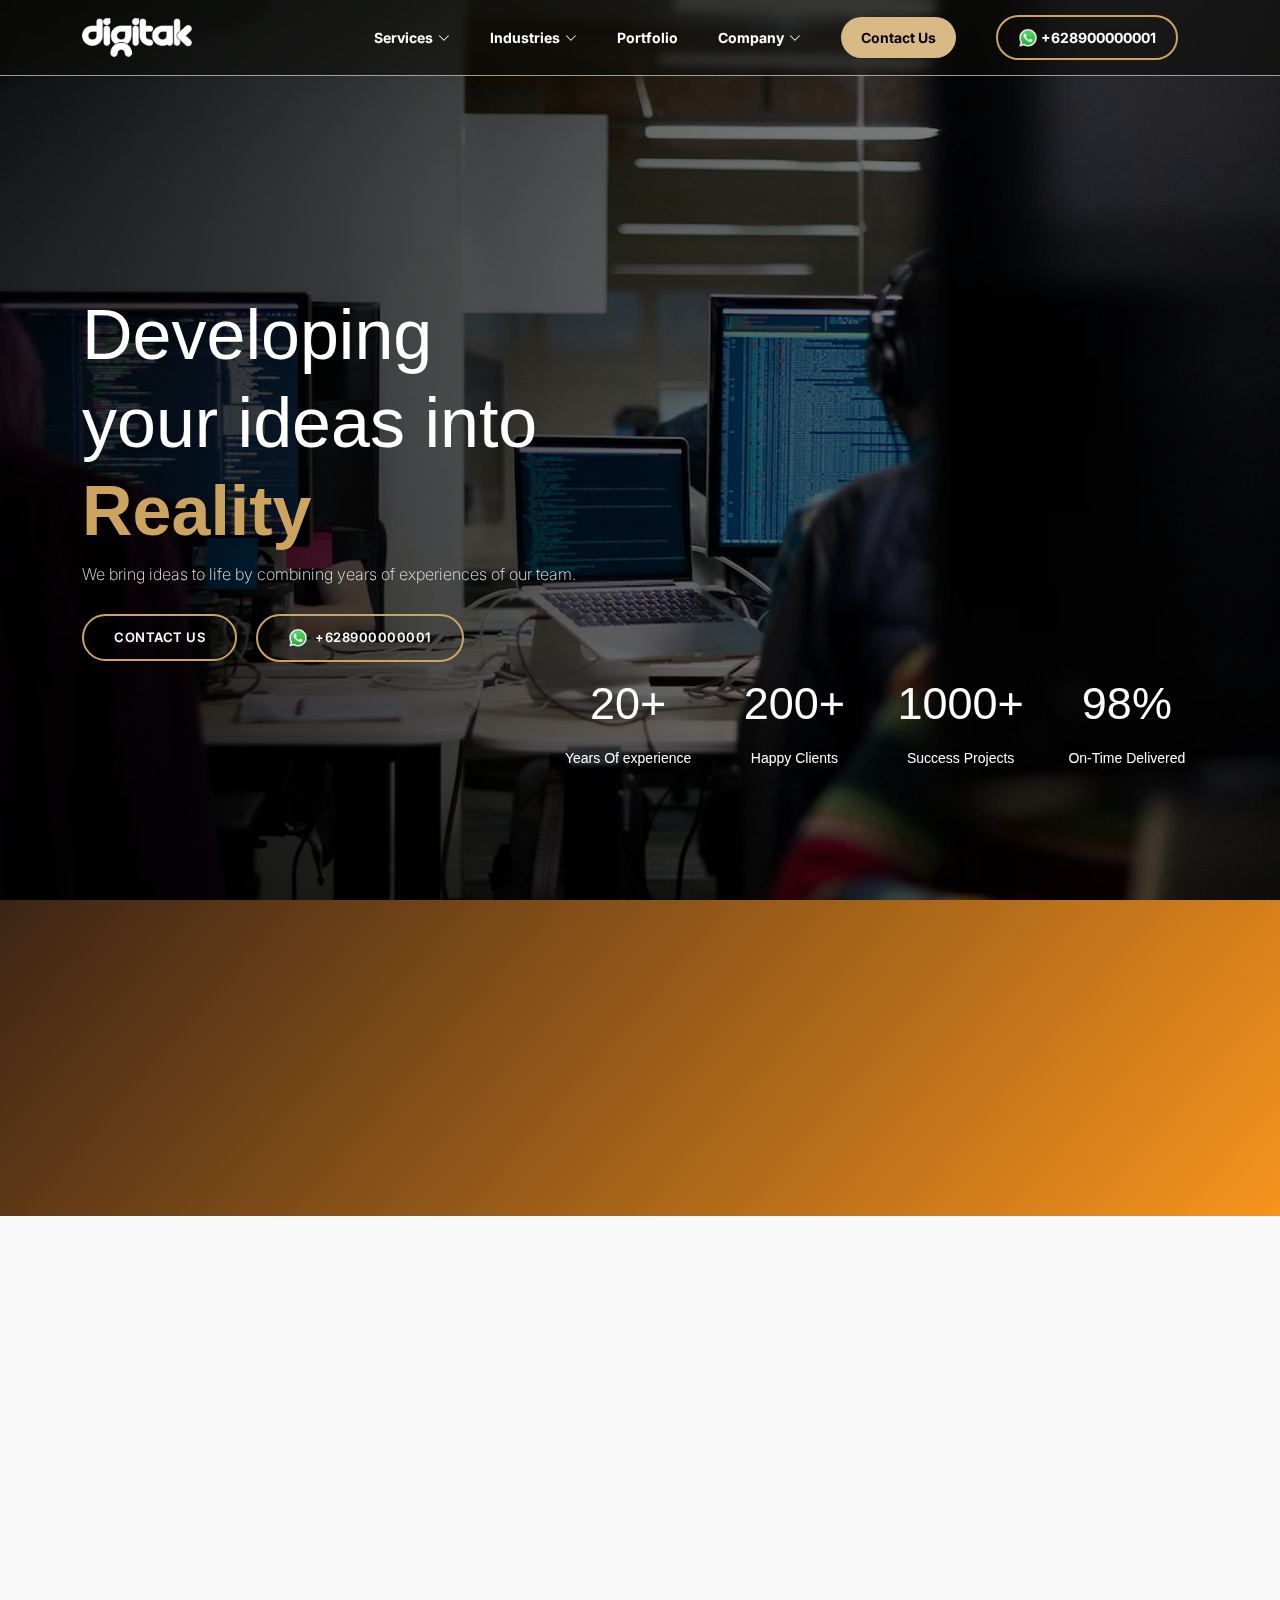
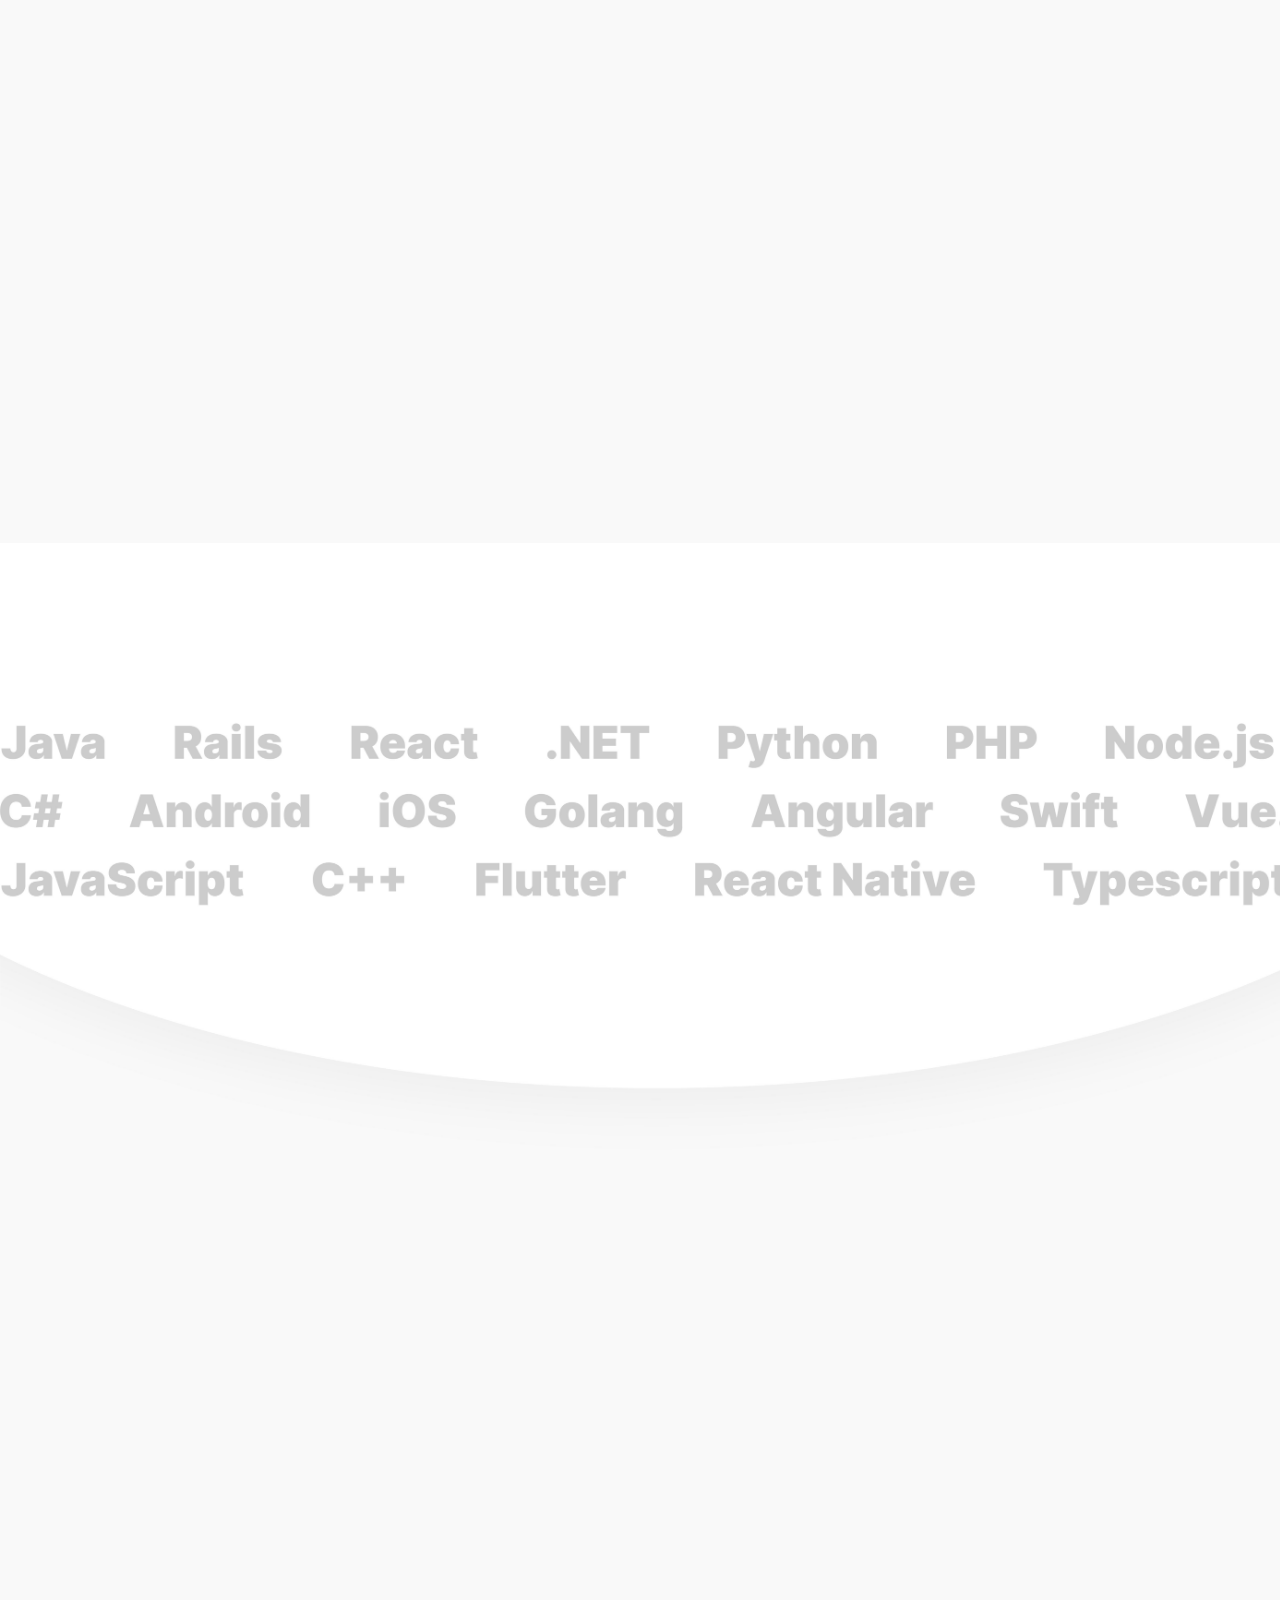
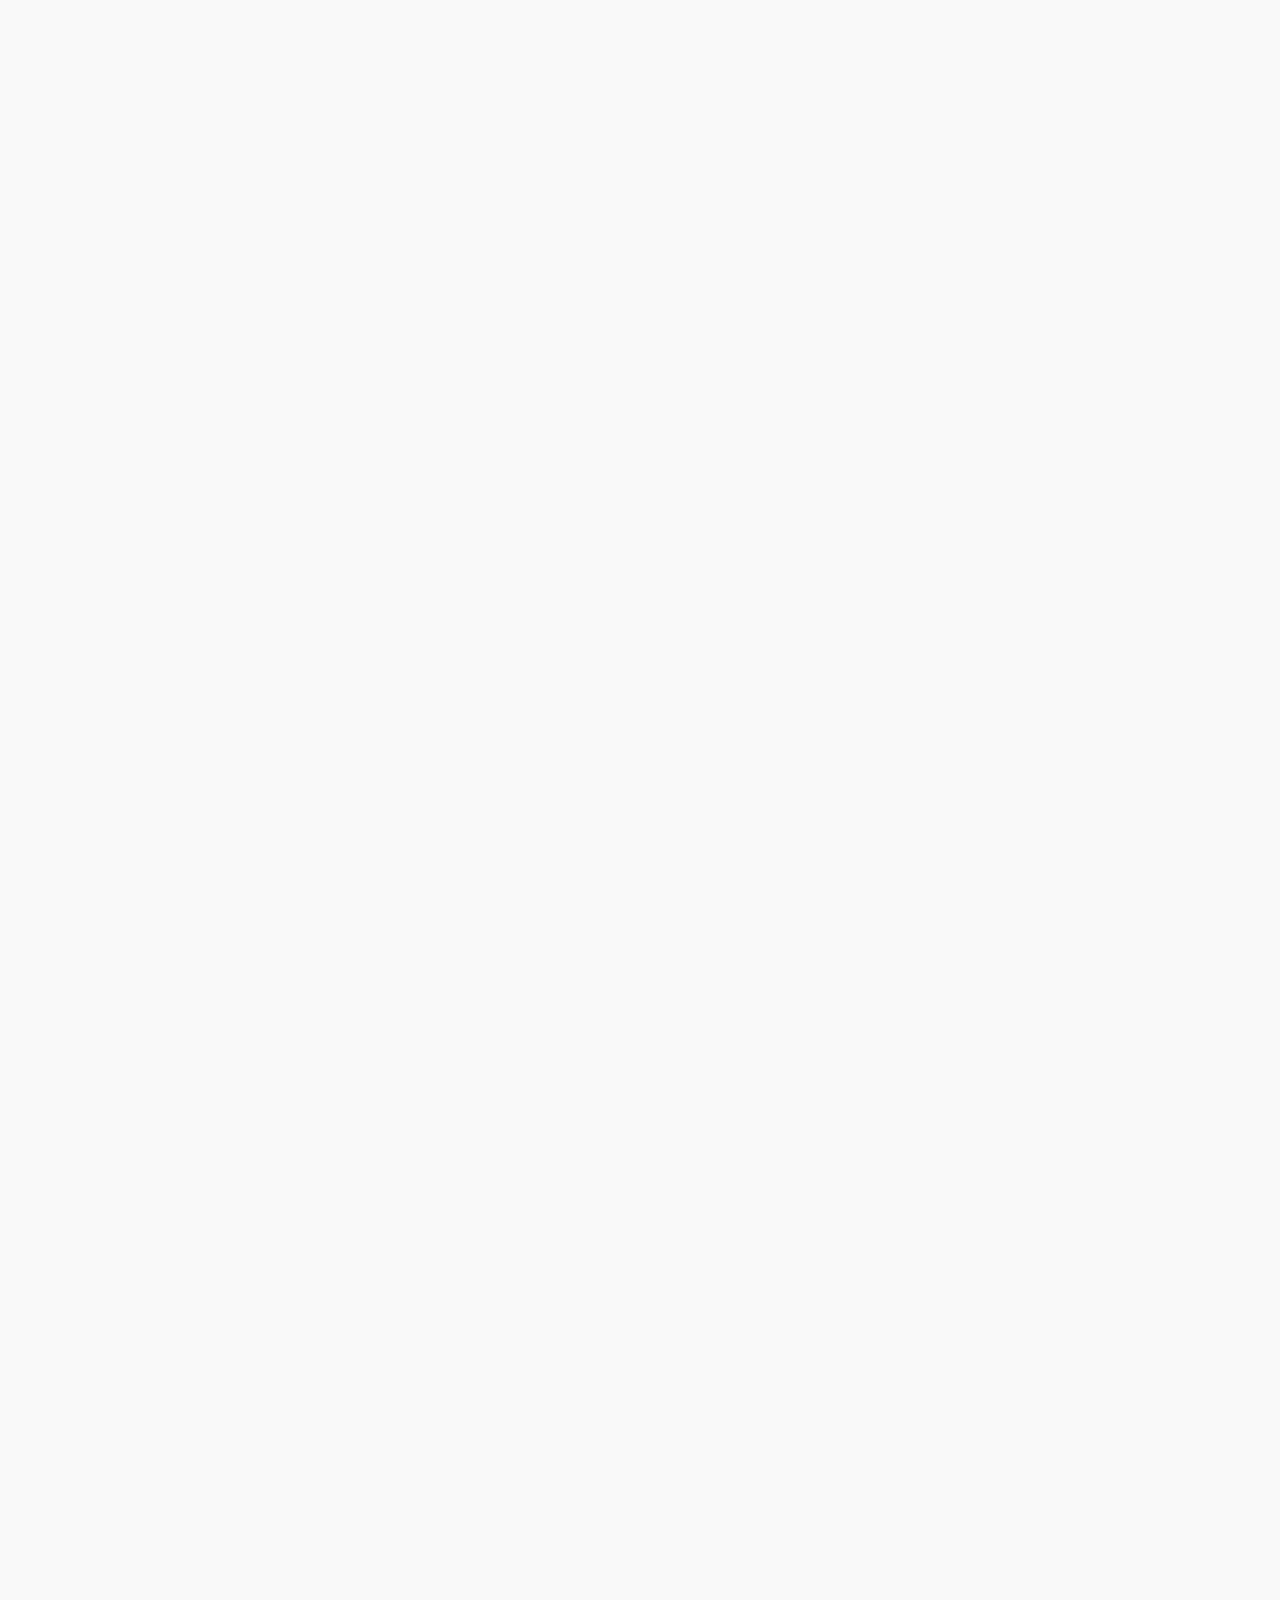
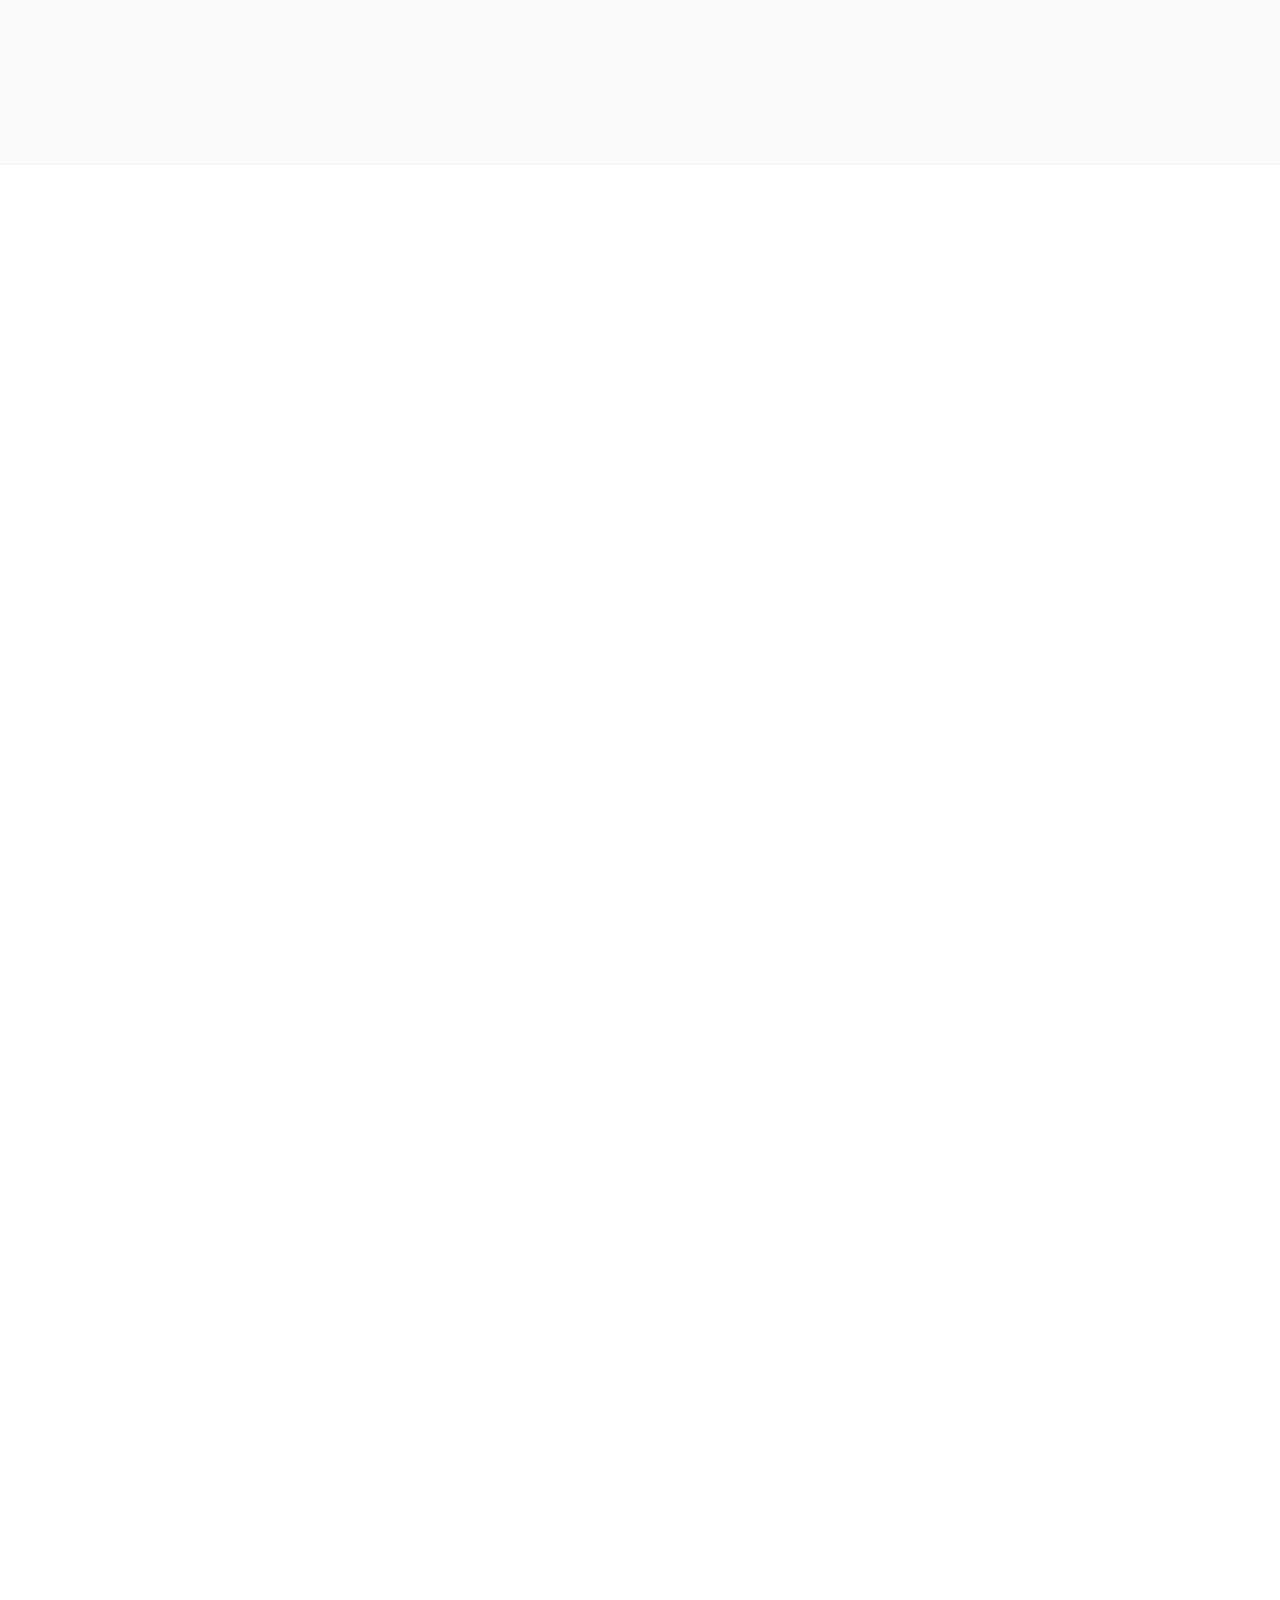
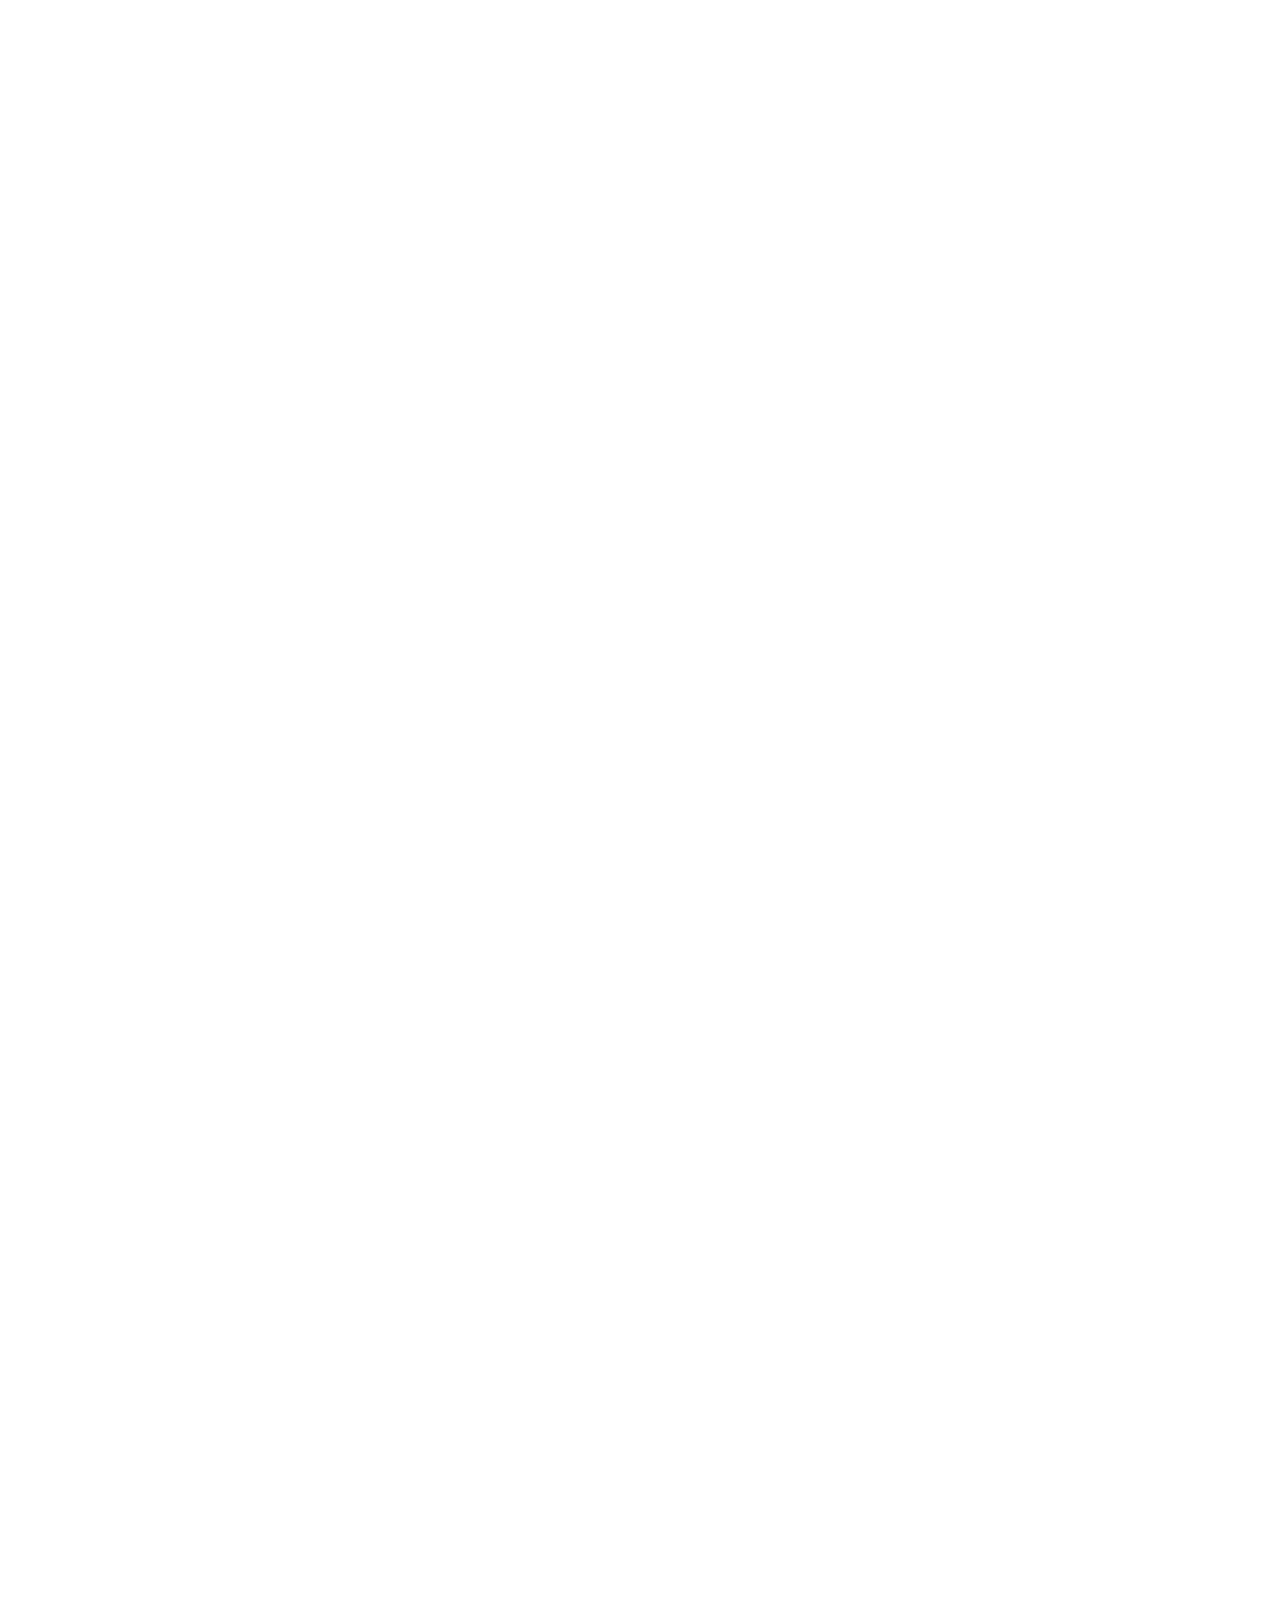
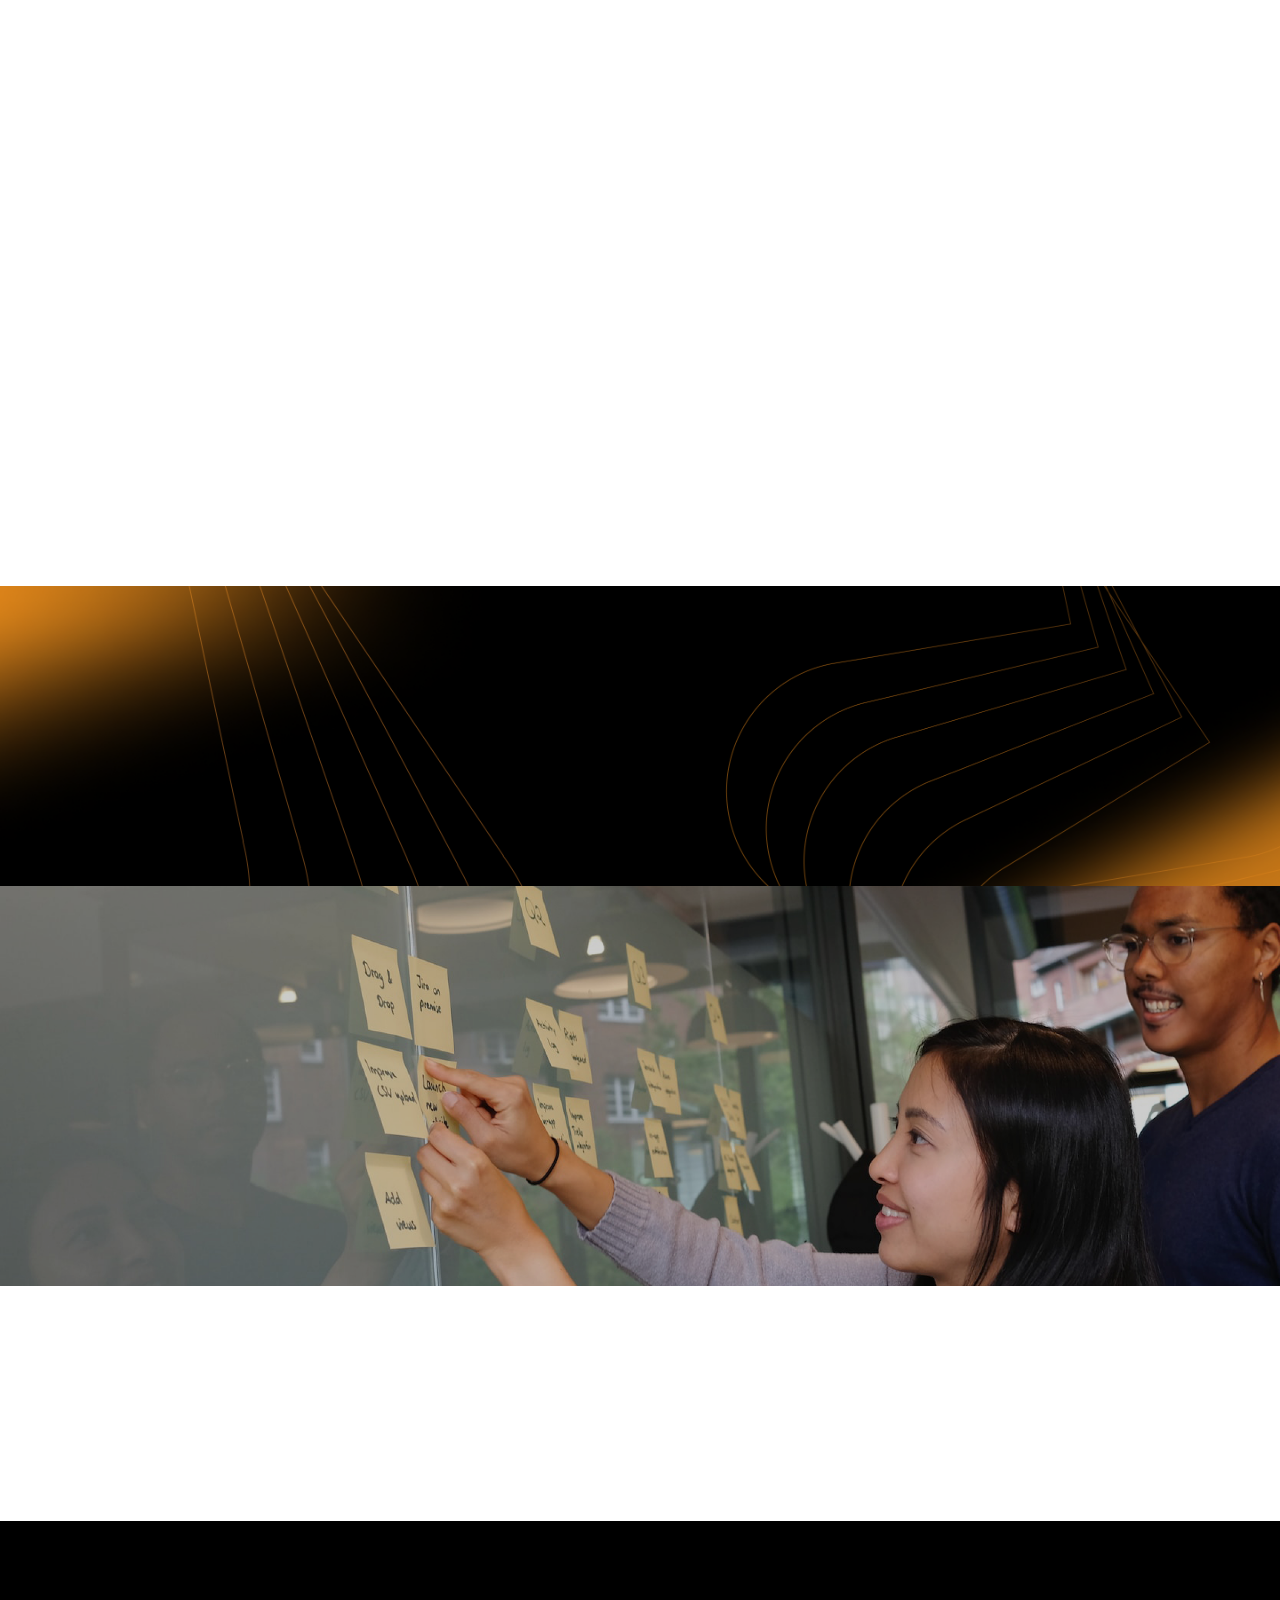
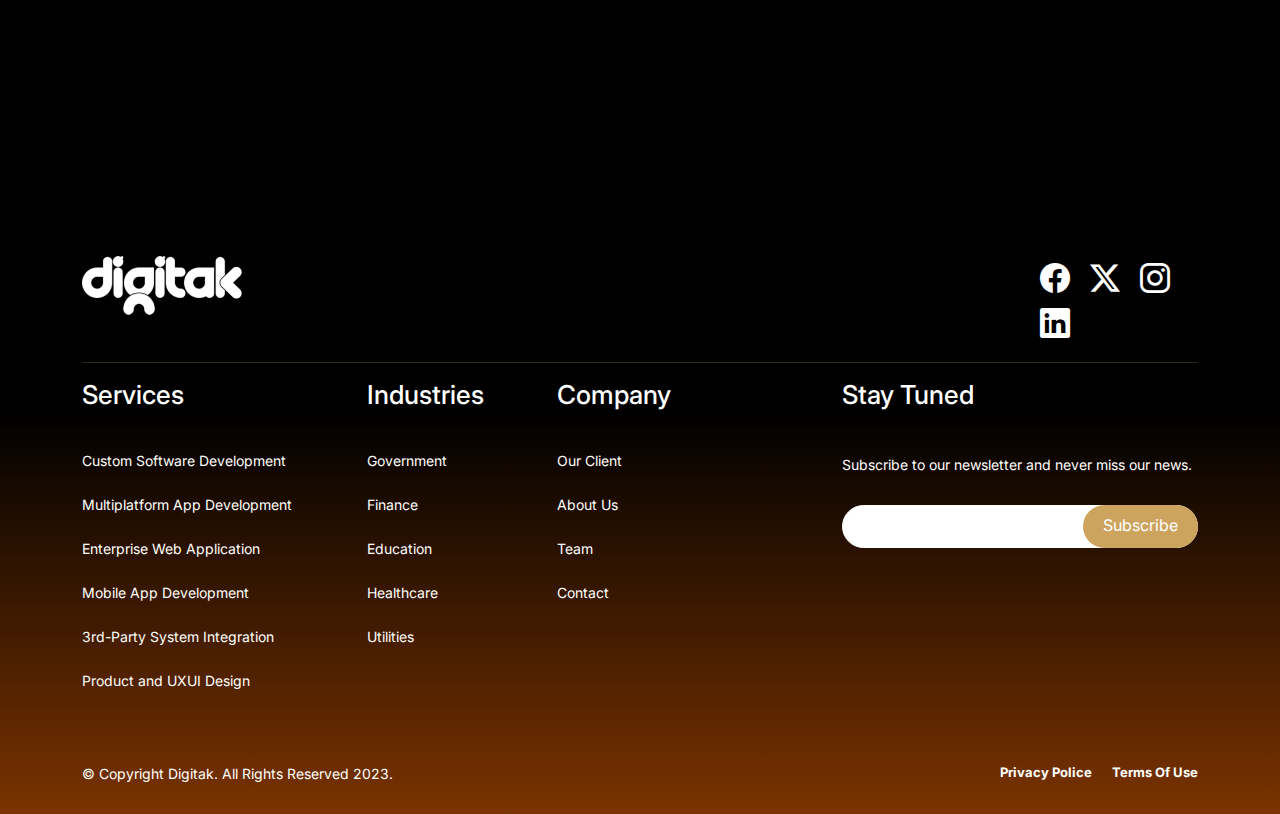
==== commit a36333ca: "update" ====
--- a/index.html
+++ b/index.html
@@ -5,7 +5,7 @@
   <meta charset="utf-8">
   <meta content="width=device-width, initial-scale=1.0" name="viewport">
 
-  <title>Digitak Studio - Index</title>
+  <title>Digitak Studio - Homepage</title>
   <meta content="" name="description">
   <meta content="" name="keywords">
 
@@ -51,12 +51,12 @@
         <ul>
           <li class="dropdown"><a href="#"><span>Services</span> <i class="bi bi-chevron-down"></i></a>
             <ul>
-              <li><a href="#">Custom Software Development</a></li>
-              <li><a href="#">Multiplatform App Development</a></li>
-              <li><a href="#">Enterprise Web Application</a></li>
-              <li><a href="#">Mobile App Development</a></li>
-              <li><a href="#">3rd-Party System Integration</a></li>
-              <li><a href="#">Product and UI/UX Design</a></li>
+              <li><a href="services.html">Custom Software Development</a></li>
+              <li><a href="services.html">Multiplatform App Development</a></li>
+              <li><a href="services.html">Enterprise Web Application</a></li>
+              <li><a href="services.html">Mobile App Development</a></li>
+              <li><a href="services.html">3rd-Party System Integration</a></li>
+              <li><a href="services.html">Product and UI/UX Design</a></li>
             </ul>
           </li>
           <li class="dropdown"><a href="#"><span>Industries</span> <i class="bi bi-chevron-down"></i></a>
@@ -71,8 +71,8 @@
           <li><a class="nav-link scrollto" href="#contact">Portfolio</a></li>
           <li class="dropdown"><a href="#"><span>Company</span> <i class="bi bi-chevron-down"></i></a>
             <ul>
-              <li><a href="#">About</a></li>
-              <li><a href="#">Blog</a></li>
+              <li><a href="about.html">About</a></li>
+              <li><a href="">Blog</a></li>
               <li><a href="#">Career</a></li>
               <li><a href="#">FAQ</a></li>
             </ul>
@@ -525,6 +525,47 @@
       </div>
     </section>
     <!-- End Our Process Section -->
+    
+    <!-- Blog Section -->
+    <section class="blog-index">
+      <div class="container" data-aos="fade-up">
+        <div class="section-title">
+          <h2 class="mb-2">Blogs</h2>
+          <p>Our Latest Blog Posts</p>
+        </div>
+
+        <div class="row">
+          <div class="col-lg-4">
+            <div class="card">
+              <img src="assets/img/portfolio/Rectangle 3.png" class="card-img-top" alt="...">
+              <div class="card-body">
+                <h5 class="card-title">Blog title</h5>
+                <p class="card-text">Some quick example text to build on the card title and make up the bulk of the card's content.</p>
+              </div>
+            </div>
+          </div>
+          <div class="col-lg-4">
+            <div class="card">
+              <img src="assets/img/portfolio/Rectangle 3.png" class="card-img-top" alt="...">
+              <div class="card-body">
+                <h5 class="card-title">Blog title</h5>
+                <p class="card-text">Some quick example text to build on the card title and make up the bulk of the card's content.</p>
+              </div>
+            </div>
+          </div>
+          <div class="col-lg-4">
+            <div class="card">
+              <img src="assets/img/portfolio/Rectangle 3.png" class="card-img-top" alt="...">
+              <div class="card-body">
+                <h5 class="card-title">Blog title</h5>
+                <p class="card-text">Some quick example text to build on the card title and make up the bulk of the card's content.</p>
+              </div>
+            </div>
+          </div>
+        </div>
+      </div>
+    </section>
+    <!-- End Blog Section -->
 
     <!-- ======= CTA Section ======= -->
     <section class="cta">
@@ -631,27 +672,26 @@
           </div>
 
         </div>
+
+        <div class="row">
+          <div class="col-lg-6">
+            <div class="copyright">
+              &copy; Copyright Digitak. All Rights Reserved 2023.
+            </div>
+          </div>
+          <div class="col-lg-6">
+            <div class="credits">
+              <a href=""><strong class="text-white">Privacy Police</strong></a>&nbsp;&nbsp;&nbsp;&nbsp;
+              <a href=""><strong class="text-white">Terms Of Use</strong></a>
+            </div>
+          </div>
+        </div>
       </div>
     </div>
 
-    <div class="container">
-      <div class="row">
-        <div class="col-lg-6">
-          <div class="copyright">
-            &copy; Copyright Digitak. All Rights Reserved 2023.
-          </div>
-        </div>
-        <div class="col-lg-6">
-          <div class="credits">
-            <a href=""><strong>Privacy Police</strong></a>
-            <a href=""><strong>Terms Of Use</strong></a>
-          </div>
-        </div>
-      </div>
-    </div>
   </footer><!-- End Footer -->
 
-  <div id="preloader"></div>
+  <!-- <div id="preloader"></div> -->
   <a href="#" class="back-to-top d-flex align-items-center justify-content-center"><i class="bi bi-arrow-up-short"></i></a>
 
   <!-- Vendor JS Files -->
--- a/assets/css/style.css
+++ b/assets/css/style.css
@@ -1412,6 +1412,84 @@
 }
 
 /*--------------------------------------------------------------
+# blog Index
+--------------------------------------------------------------*/
+.blog-index {
+  background-color: #FFFFFF;
+  padding: 10rem 0;
+}
+
+.blog-index .section-title {
+  padding-bottom: 40px;
+  align-items: left;
+  text-align: left;
+}
+
+.blog-index .section-title h2 {
+  font-size: 14px;
+  font-weight: 500;
+  padding: 0;
+  line-height: 1px;
+  margin: 0 0 5px 0;
+  letter-spacing: unset;
+  text-transform:unset;
+  color: black;
+  font-family: 'Inter', sans-serif;
+}
+
+.blog-index .section-title p {
+  margin: 0;
+  margin: 0;
+  font-size: 38px;
+  font-weight: 400;
+  font-family: 'Inter', sans-serif;
+  color: #3C2415;
+}
+
+
+/*--------------------------------------------------------------
+# blog Index
+--------------------------------------------------------------*/
+.experience {
+  background-color: #f9f9f9;
+  padding: 5rem 0;
+}
+
+.experience .section-title {
+  padding-bottom: 20px;
+  align-items: left;
+  text-align: left;
+}
+
+.experience .section-title h2 {
+  font-size: 14px;
+  font-weight: 500;
+  padding: 0;
+  line-height: 1px;
+  margin: 0 0 5px 0;
+  letter-spacing: unset;
+  text-transform:unset;
+  color: black;
+  font-family: 'Inter', sans-serif;
+}
+
+.experience .section-title p {
+  margin: 0;
+  margin: 0;
+  font-size: 38px;
+  font-weight: 400;
+  font-family: 'Inter', sans-serif;
+  color: #3C2415 !important;
+  line-height: 1.3;
+  padding-top: 10px;
+}
+
+.experience p {
+  color: black !important;
+}
+
+
+/*--------------------------------------------------------------
 # CTA 
 --------------------------------------------------------------*/
 .cta {
@@ -1875,62 +1953,92 @@
 }
 
 /*--------------------------------------------------------------
-# Specials
---------------------------------------------------------------*/
-.specials {
+# timeline
+--------------------------------------------------------------*/
+.timeline {
   overflow: hidden;
-}
-
-.specials .nav-tabs {
+  background-color: #F9F9F9;
+}
+
+.timeline .nav-tabs {
   border: 0;
 }
 
-.specials .nav-link {
+.timeline .nav-link {
   border: 0;
   padding: 12px 15px;
   transition: 0.3s;
-  color: #fff;
+  color: black;
   border-radius: 0;
   border-right: 2px solid #cda45e;
   font-weight: 600;
   font-size: 15px;
 }
 
-.specials .nav-link:hover {
-  color: #cda45e;
-}
-
-.specials .nav-link.active {
-  color: #1a1814;
-  background: #cda45e;
+.timeline .nav-link:hover {
+  color: #cda45e;
+}
+
+.timeline .nav-link.active {
+  color: #1a1814 !important;
+  background: #cda45e !important;
+  border-color: #cda45e !important;
+}
+
+.timeline .nav-link:hover {
   border-color: #cda45e;
 }
 
-.specials .nav-link:hover {
-  border-color: #cda45e;
-}
-
-.specials .tab-pane.active {
+.timeline .tab-pane.active {
   animation: fadeIn 0.5s ease-out;
 }
 
-.specials .details h3 {
+.timeline .details h3 {
   font-size: 26px;
   font-weight: 600;
   margin-bottom: 20px;
-  color: #fff;
-}
-
-.specials .details p {
-  color: #aaaaaa;
-}
-
-.specials .details p:last-child {
+  color: black;
+}
+
+.timeline .details p {
+  color: black;
+}
+
+.timeline .details p:last-child {
   margin-bottom: 0;
 }
 
+.timeline .section-title {
+  padding-bottom: 20px;
+  align-items: left;
+  text-align: left;
+}
+
+.timeline .section-title h2 {
+  font-size: 14px;
+  font-weight: 500;
+  padding: 0;
+  line-height: 1px;
+  margin: 0 0 5px 0;
+  letter-spacing: unset;
+  text-transform:unset;
+  color: black;
+  font-family: 'Inter', sans-serif;
+}
+
+.timeline .section-title p {
+  margin: 0;
+  margin: 0;
+  font-size: 38px;
+  font-weight: 400;
+  font-family: 'Inter', sans-serif;
+  color: #3C2415 !important;
+  line-height: 1.3;
+  padding-top: 10px;
+}
+
 @media (max-width: 992px) {
-  .specials .nav-link {
+  .timeline .nav-link {
     border: 0;
     padding: 15px;
   }
@@ -1947,7 +2055,7 @@
 
 .events::before {
   content: "";
-  background-color: rgba(0, 0, 0, 0.8);
+  background-color: #F9F9F9;
   position: absolute;
   top: 0;
   right: 0;
@@ -2472,14 +2580,19 @@
 --------------------------------------------------------------*/
 #footer {
   background: black;
-  padding: 0 0 30px 0;
+  padding: 0 0 0 0;
   color: #fff;
   font-size: 14px;
 }
 
+#footer hr {
+  color: #cda45e;
+}
+
 #footer .footer-top {
-  background: black;
-  border-bottom: 1px solid #28251f;
+  /* background: black; */
+  background: linear-gradient(  180deg,  hsl(0deg 0% 0%) 35%,  hsl(25deg 100% 24%) 100%,  hsl(30deg 76% 52%) 100%);
+  /* border-bottom: 1px solid #28251f; */
   padding: 60px 0 30px 0;
 }
 
@@ -2580,19 +2693,19 @@
 
 #footer .footer-top .footer-newsletter form {
   margin-top: 30px;
-  background: #28251f;
+  background: white;
   padding: 6px 10px;
   position: relative;
   border-radius: 50px;
-  border: 1px solid #454035;
+  border: 1px solid white;
 }
 
 #footer .footer-top .footer-newsletter form input[type=email] {
   border: 0;
   padding: 4px;
   width: calc(100% - 110px);
-  background: #28251f;
-  color: white;
+  background: white;
+  color: black;
 }
 
 #footer .footer-top .footer-newsletter form input[type=submit] {
@@ -2628,4 +2741,214 @@
 
 .wa-icon {
   max-width: 20px;
+}
+
+/*--------------------------------------------------------------
+# blog Index
+--------------------------------------------------------------*/
+.sub-hero {
+  background-color: black;
+  padding: 10rem 0;
+}
+
+.sub-hero .section-title {
+  padding-bottom: 40px;
+  align-items: left;
+  text-align: left;
+}
+
+.sub-hero .section-title p {
+  font-size: 18px;
+  font-weight: 300;
+  padding: 0;
+  margin: 0 0 5px 0;
+  letter-spacing: unset;
+  text-transform:unset;
+  color: white;
+  font-family: 'Inter', sans-serif;
+}
+
+.sub-hero .section-title h2 {
+  margin: 0;
+  margin: 0;
+  font-size: 58px;
+  letter-spacing: unset;
+  text-transform:unset;
+  line-height: normal;
+  font-weight: 400;
+  font-family: 'Inter', sans-serif;
+  color: white;
+  padding-bottom: 10px;
+}
+
+.btn-primary{
+  background: #cda45e;
+  border: 0;
+  padding: 10px 35px;
+  color: black;
+  transition: 0.4s;
+  border-radius: 50px;
+  font-weight: 600;
+}
+
+.btn-primary:hover {
+  background: #d3af71;
+  color: black;
+}
+
+.btn-outline-primary {
+  background: none;
+  border: 0;
+  padding: 10px 35px;
+  color: white;
+  transition: 0.4s;
+  border-radius: 50px;
+  border: 2px solid #cda45e;
+  font-weight: 600;
+}
+
+.btn-outline-primary:hover {
+  background: #d3af71;
+  border: 2px solid #cda45e;
+}
+
+/*--------------------------------------------------------------
+# subhero-bg Section
+--------------------------------------------------------------*/
+#subhero-bg {
+  width: 100%;
+  height: 70vh;
+  background: url("../img/subhero.jpg") top center;
+  background-size: cover;
+  position: relative;
+  padding: 0;
+}
+
+#subhero-bg:before {
+  content: "";
+  background: rgba(0, 0, 0, 0.5);
+  position: absolute;
+  bottom: 0;
+  top: 0;
+  left: 0;
+  right: 0;
+}
+
+#subhero-bg .container {
+  padding-top: 110px;
+}
+
+@media (max-width: 992px) {
+  #subhero-bg .container {
+    padding-top: 98px;
+  }
+}
+
+#subhero-bg h1 {
+  margin: 0;
+  font-size: 70px;
+  font-weight: 400;
+  line-height: 5.5rem;
+  color: #fff;
+  font-family: "Poppins", sans-serif;
+}
+
+#subhero-bg h1 span {
+  color: #cda45e;
+  font-weight: 700;
+}
+
+#subhero-bg h2 {
+  color: #eee;
+  margin-bottom: 10px 0 0 0;
+  font-size: 16px;
+  font-weight: 200;
+  padding-top: 10px;
+}
+
+
+#subhero-bg i {
+  margin: 0;
+  font-size: 45px;
+  font-weight: 400;
+  color: #fff;
+}
+
+
+@media (min-width: 1366px) {
+  #subhero-bg {
+    background-attachment: unset;
+  }
+}
+
+@media (max-width: 992px) {
+  #subhero-bg .play-btn {
+    margin-top: 30px;
+  }
+}
+
+@media (max-height: 500px) {
+  #subhero-bg {
+    height: auto;
+  }
+
+  #subhero-bg .container {
+    padding-top: 130px;
+    padding-bottom: 60px;
+  }
+}
+
+@media (max-width: 768px) {
+  #subhero-bg h1 {
+    font-size: 28px;
+    line-height: 36px;
+  }
+
+  #subhero-bg h2 {
+    font-size: 18px;
+    line-height: 24px;
+  }
+}
+
+@keyframes pulsate-btn {
+  0% {
+    transform: scale(0.6, 0.6);
+    opacity: 1;
+  }
+
+  100% {
+    transform: scale(1, 1);
+    opacity: 0;
+  }
+}
+
+.text-black {
+  color: #000000 !important;
+}
+
+.counter-index h3 {
+  font-family: 'Inter', sans-serif;
+  font-size: 48px;
+  font-weight: 600;
+  color: #f7941d;
+}
+.counter-index p {
+  font-family: 'Inter', sans-serif;
+  font-size: 16px;
+}
+
+.bg-quote {
+    max-width: 65rem;margin: 0 auto;
+    background-image: url('../img/quote.png') !important;
+    background-repeat: no-repeat !important;
+    background-position: bottom !important;
+    background-position-x: 36rem !important;
+}
+
+.bg-secondary {
+  background-color: #f9f9f9 !important;
+}
+
+.text-brown {
+  color: #3C2415 !important;
 }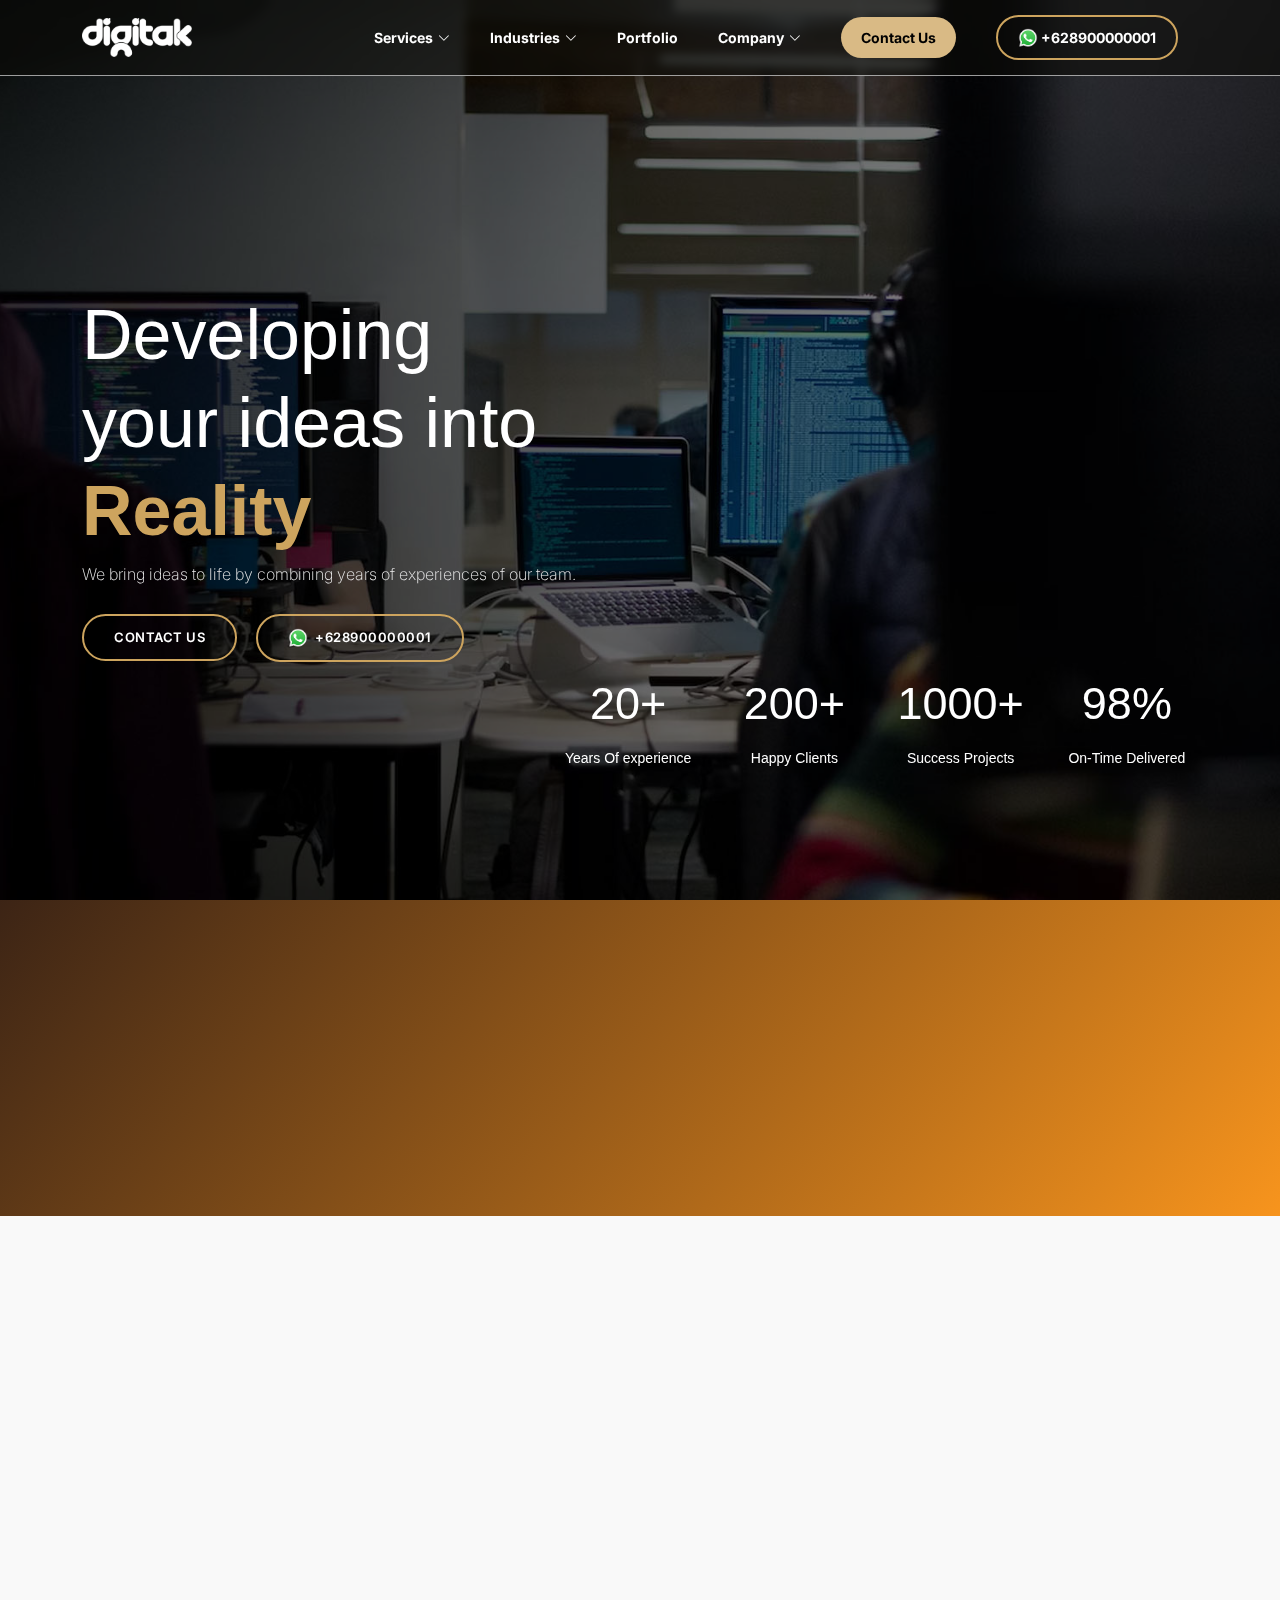
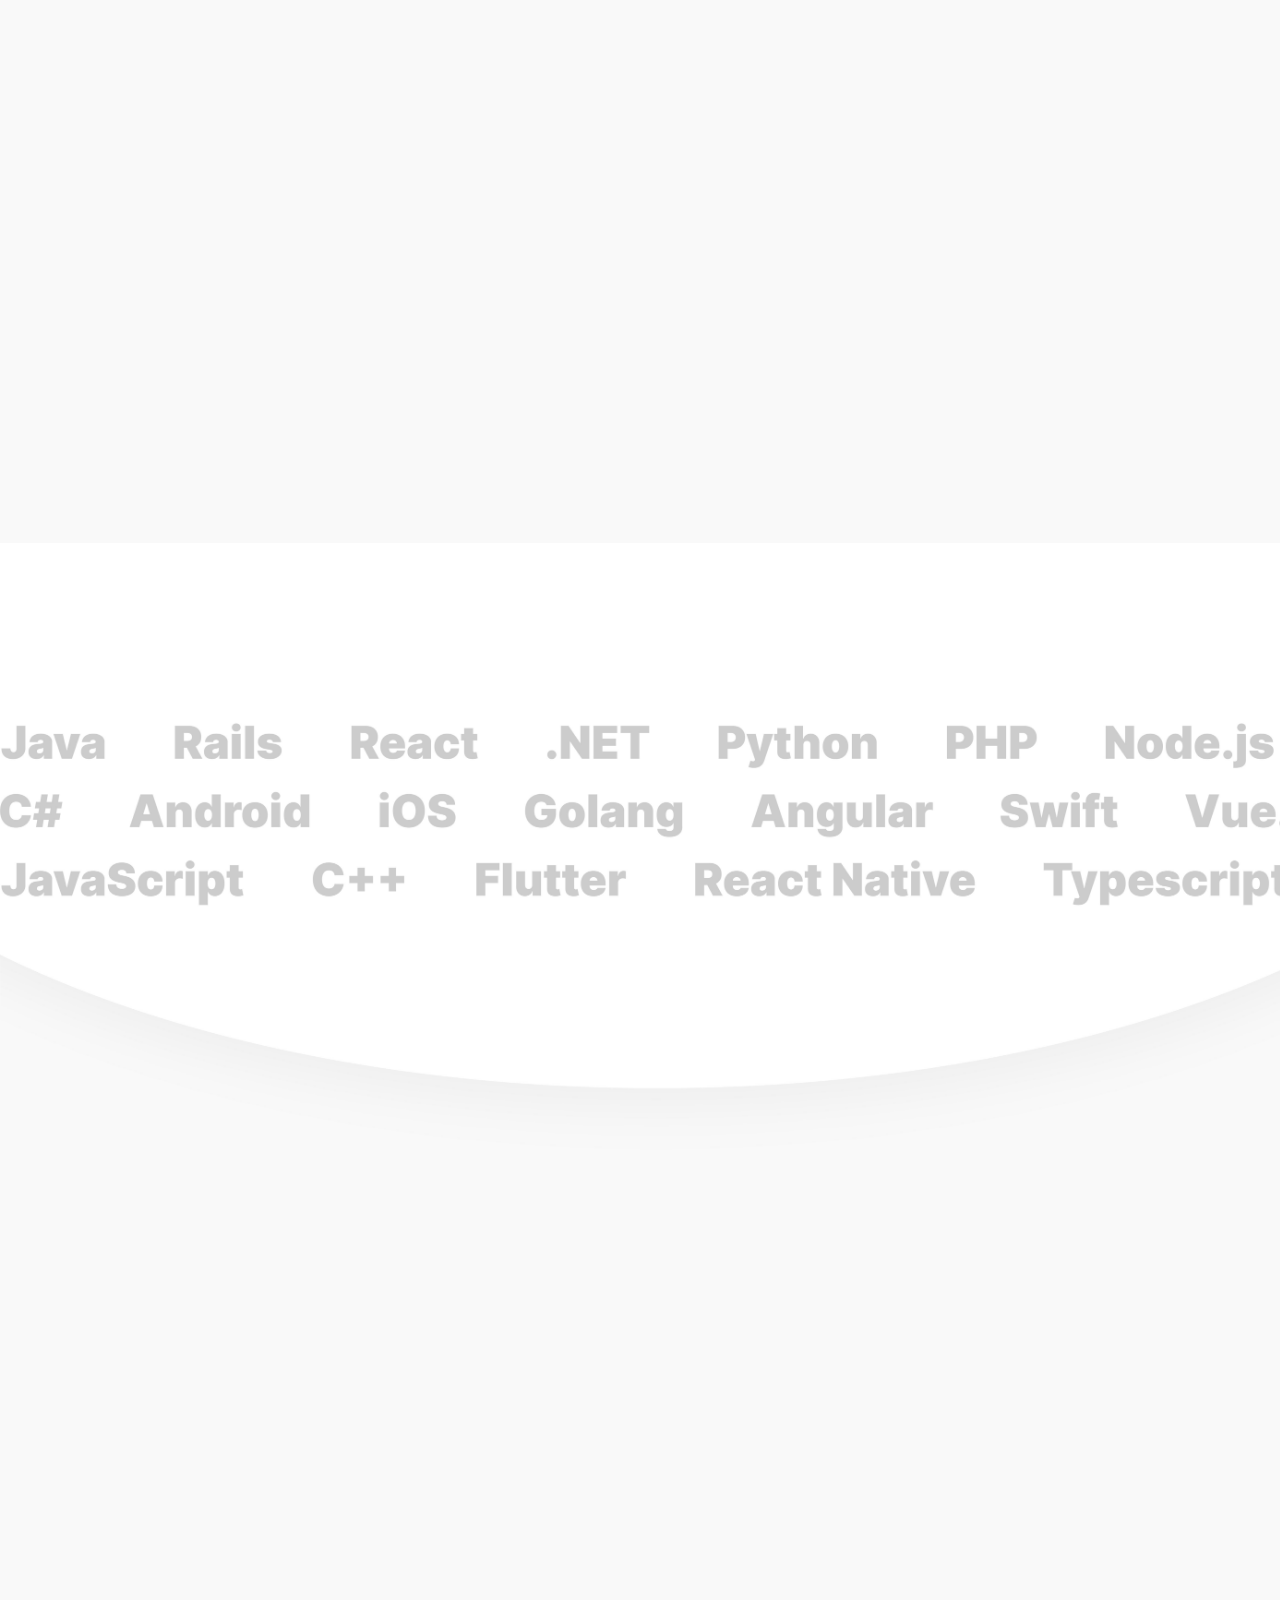
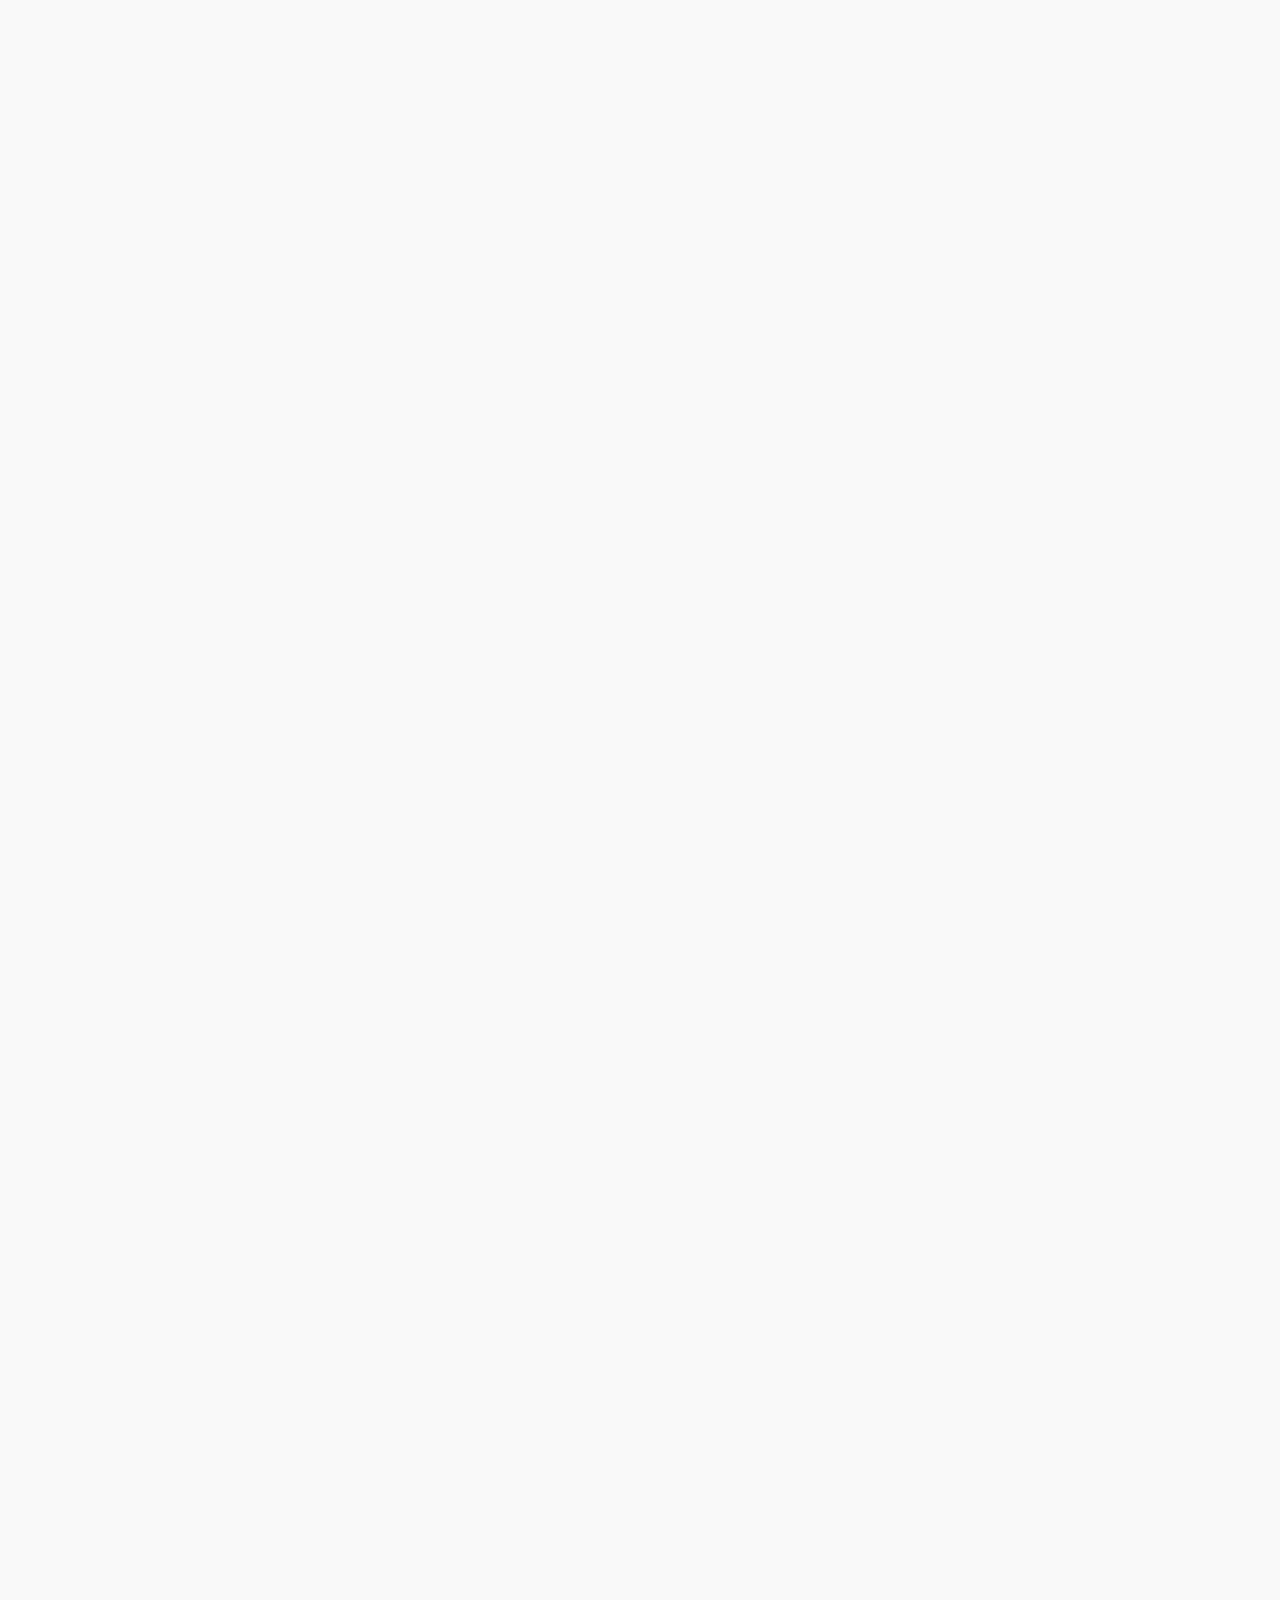
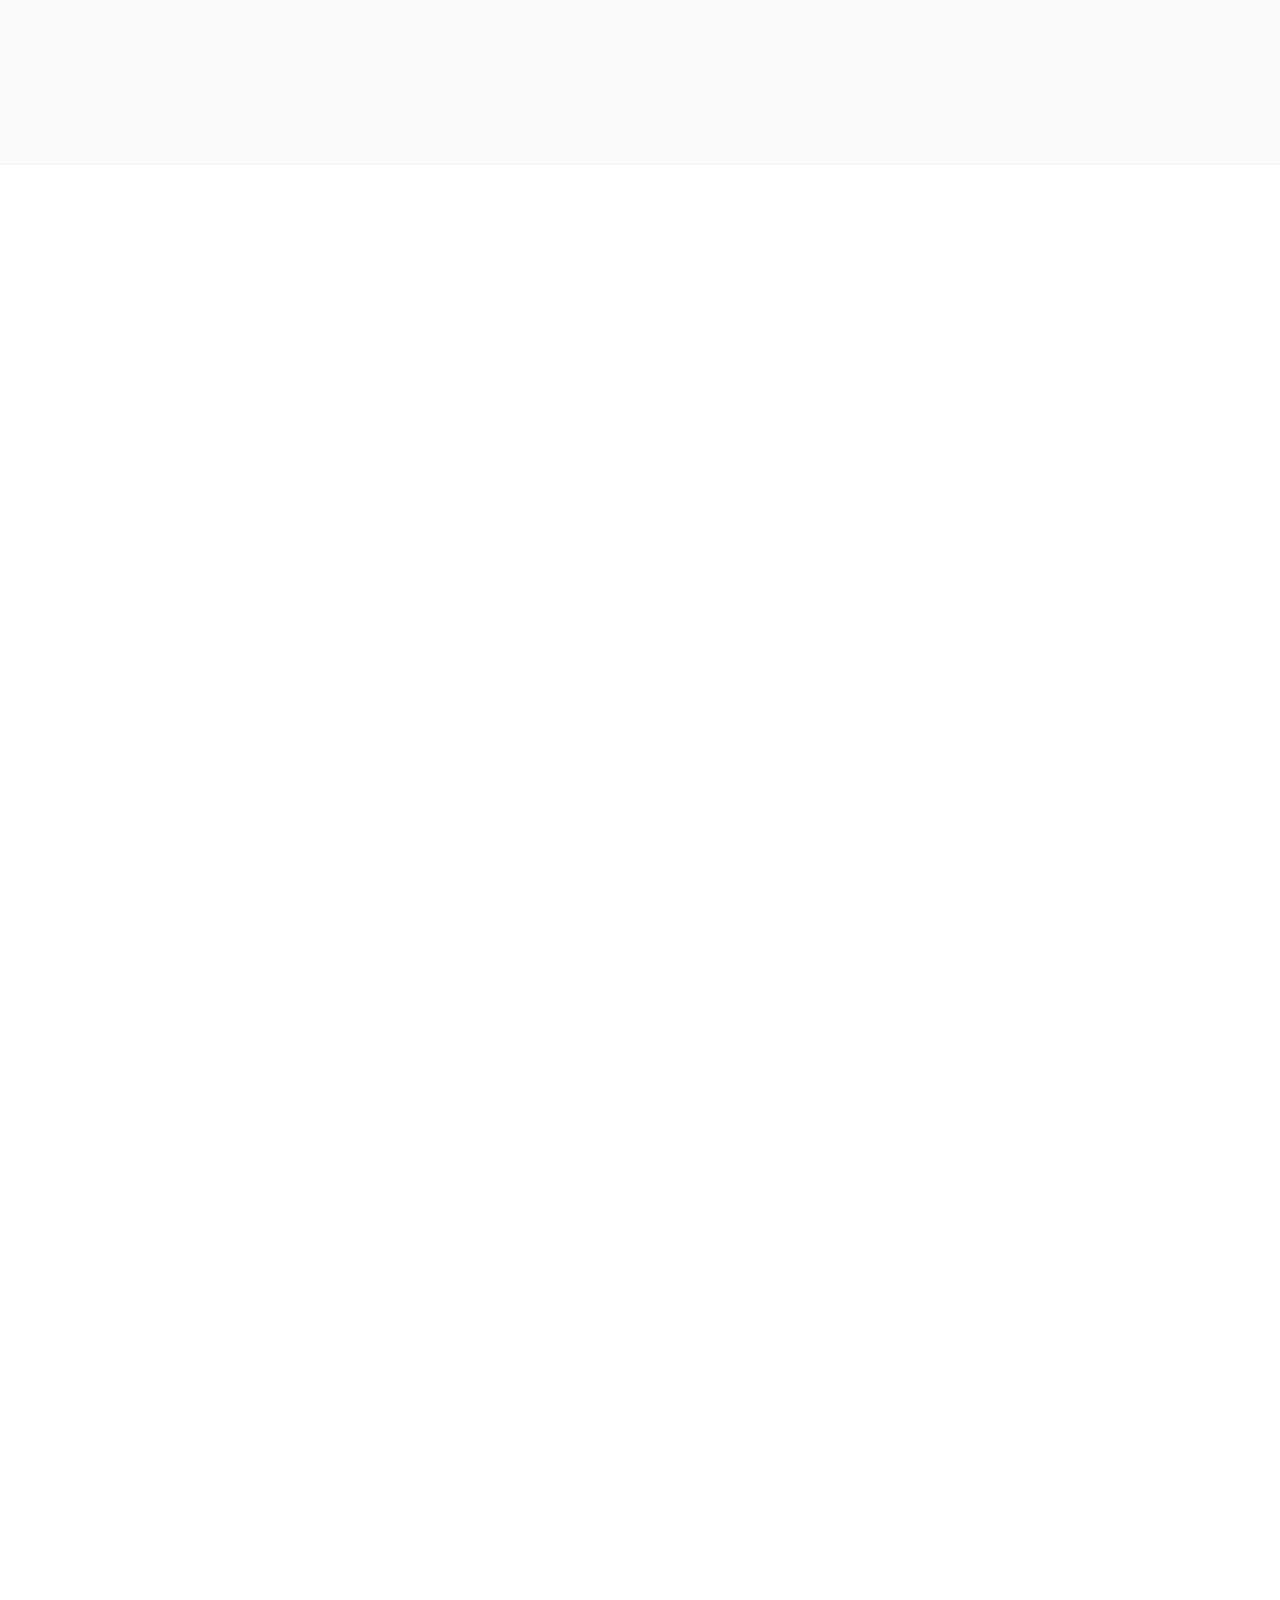
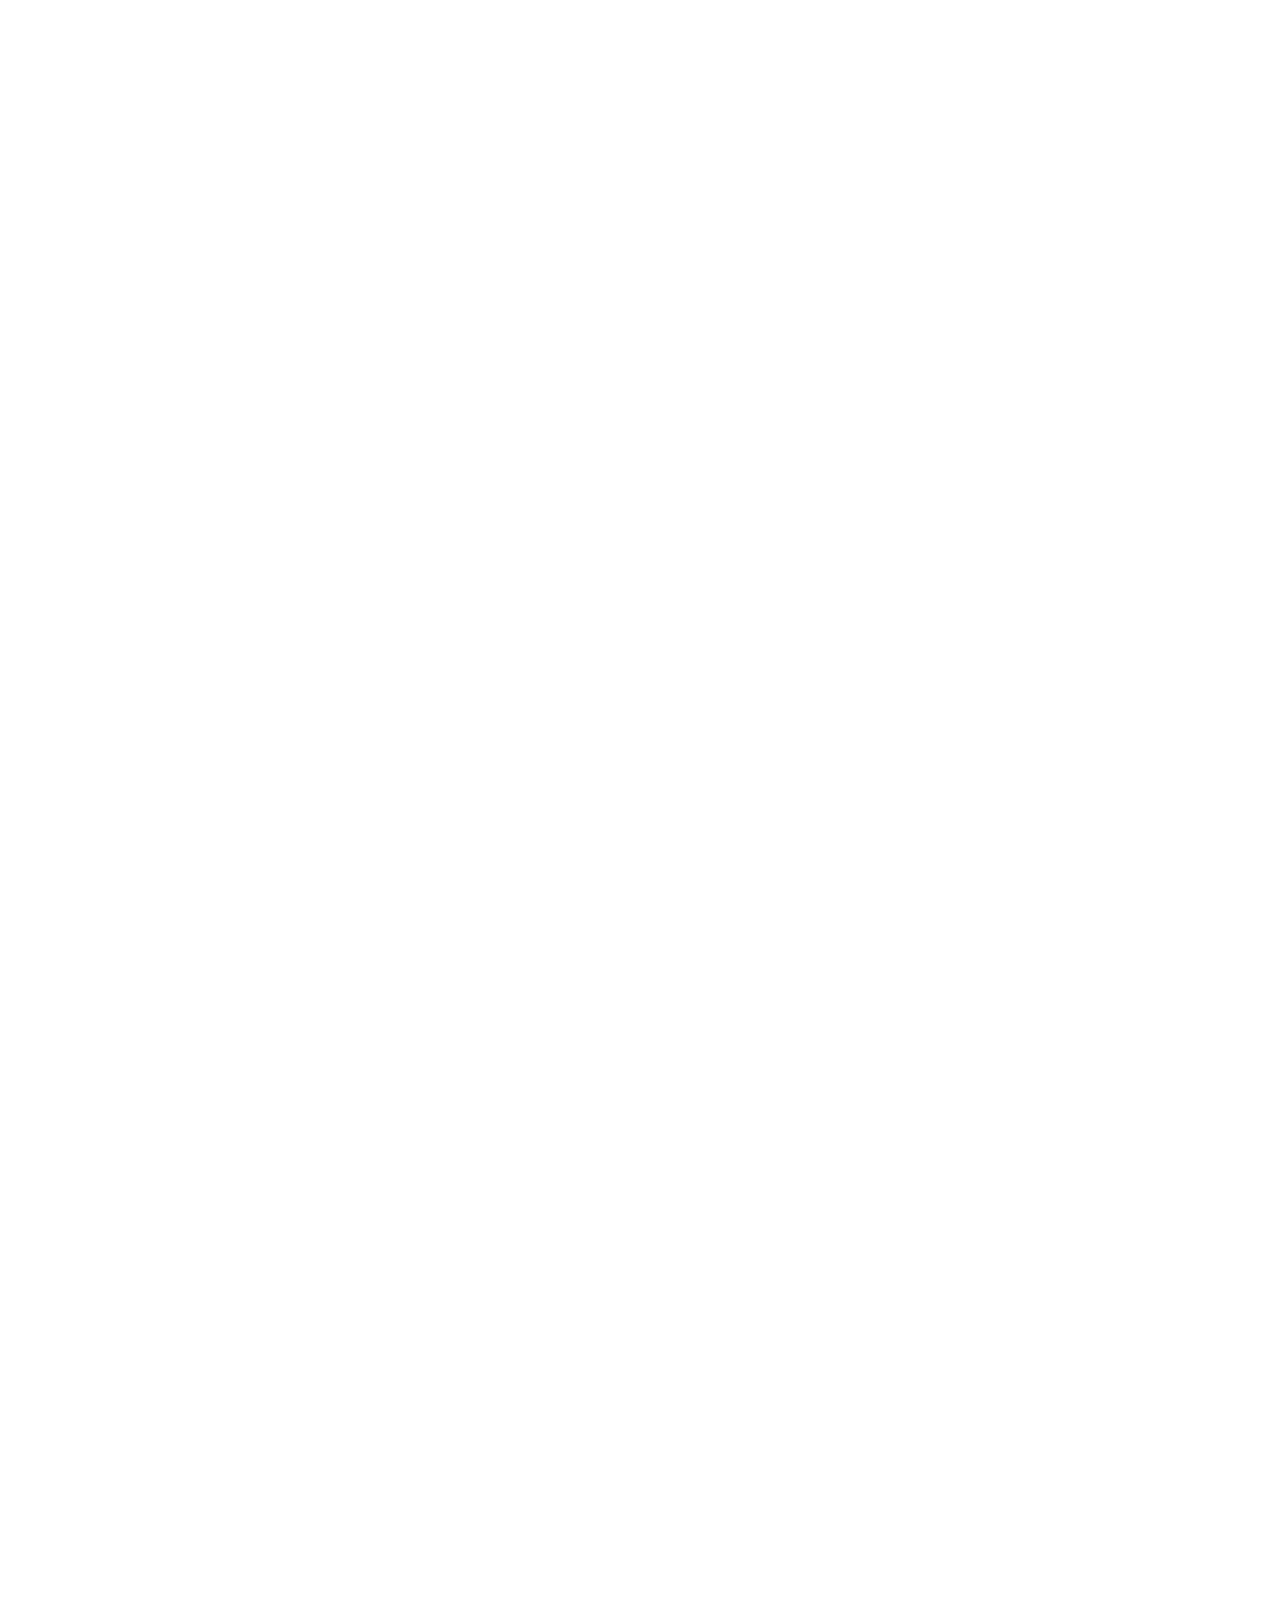
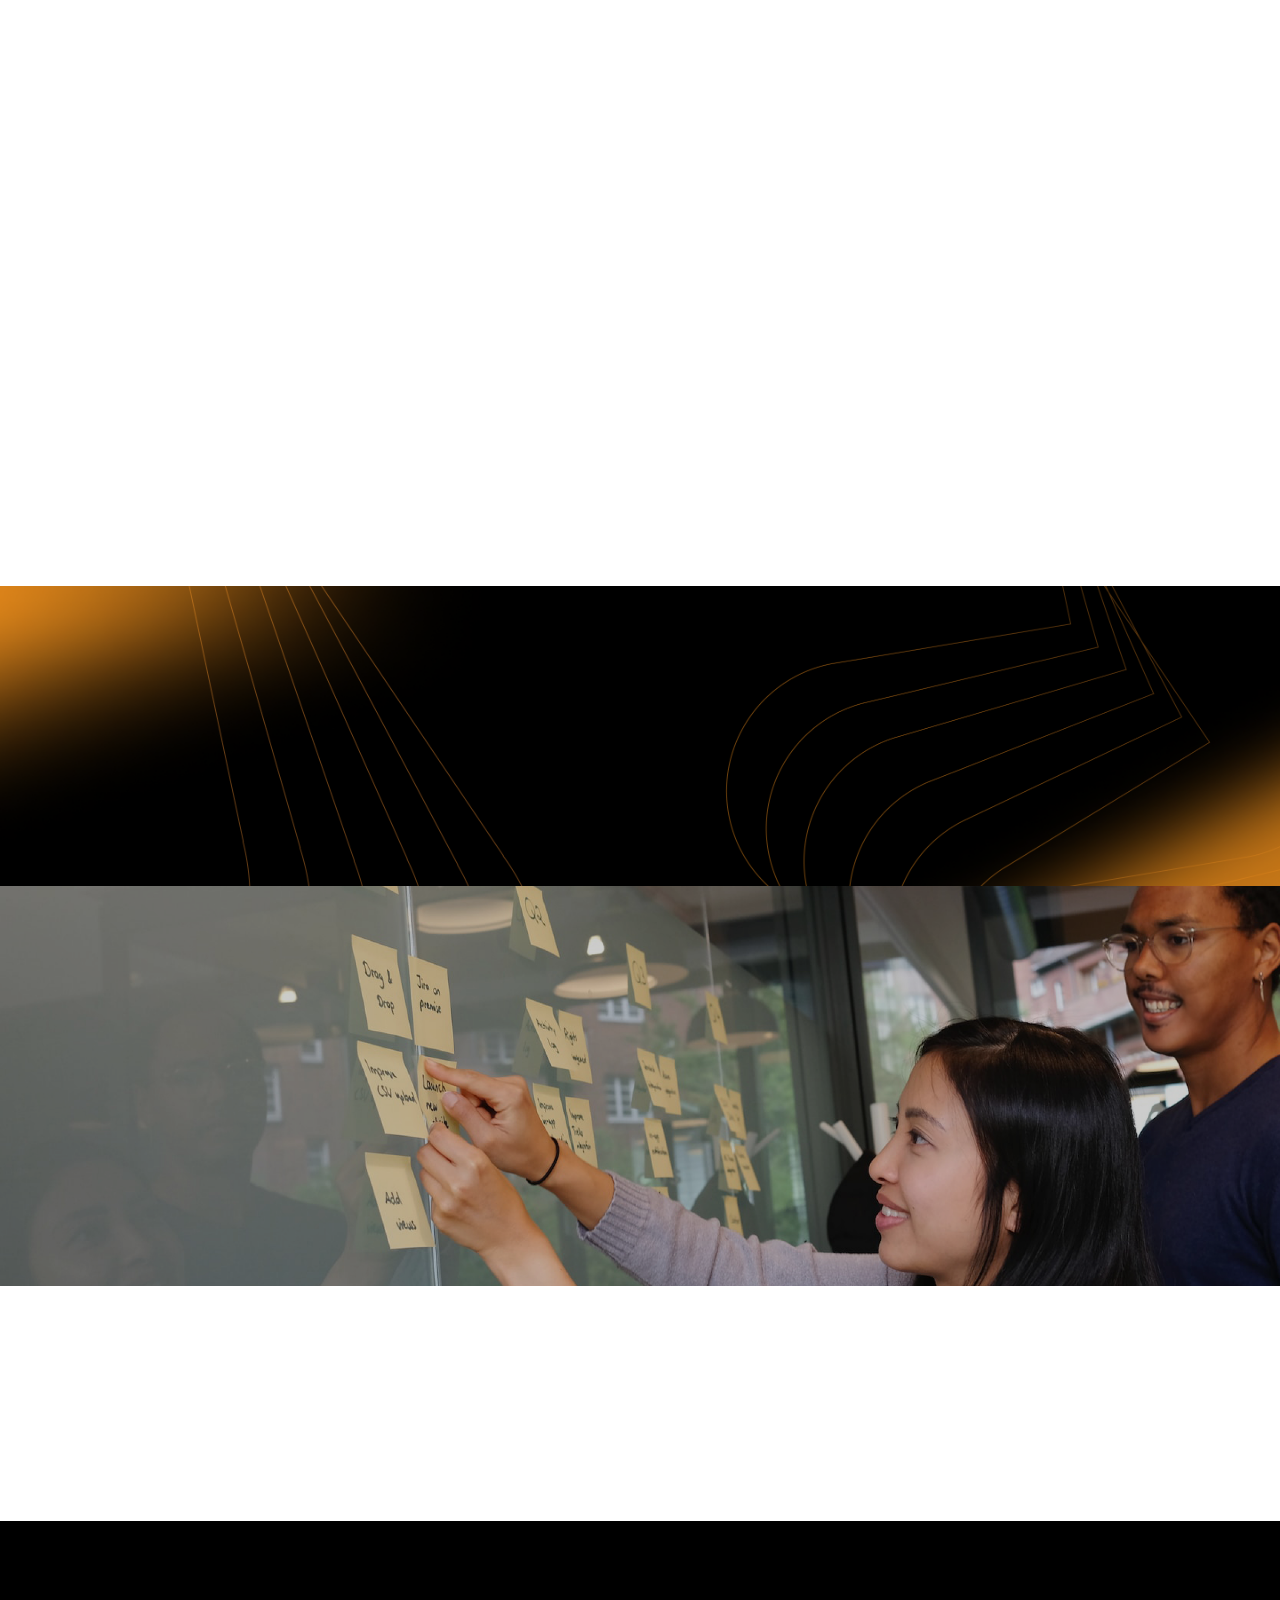
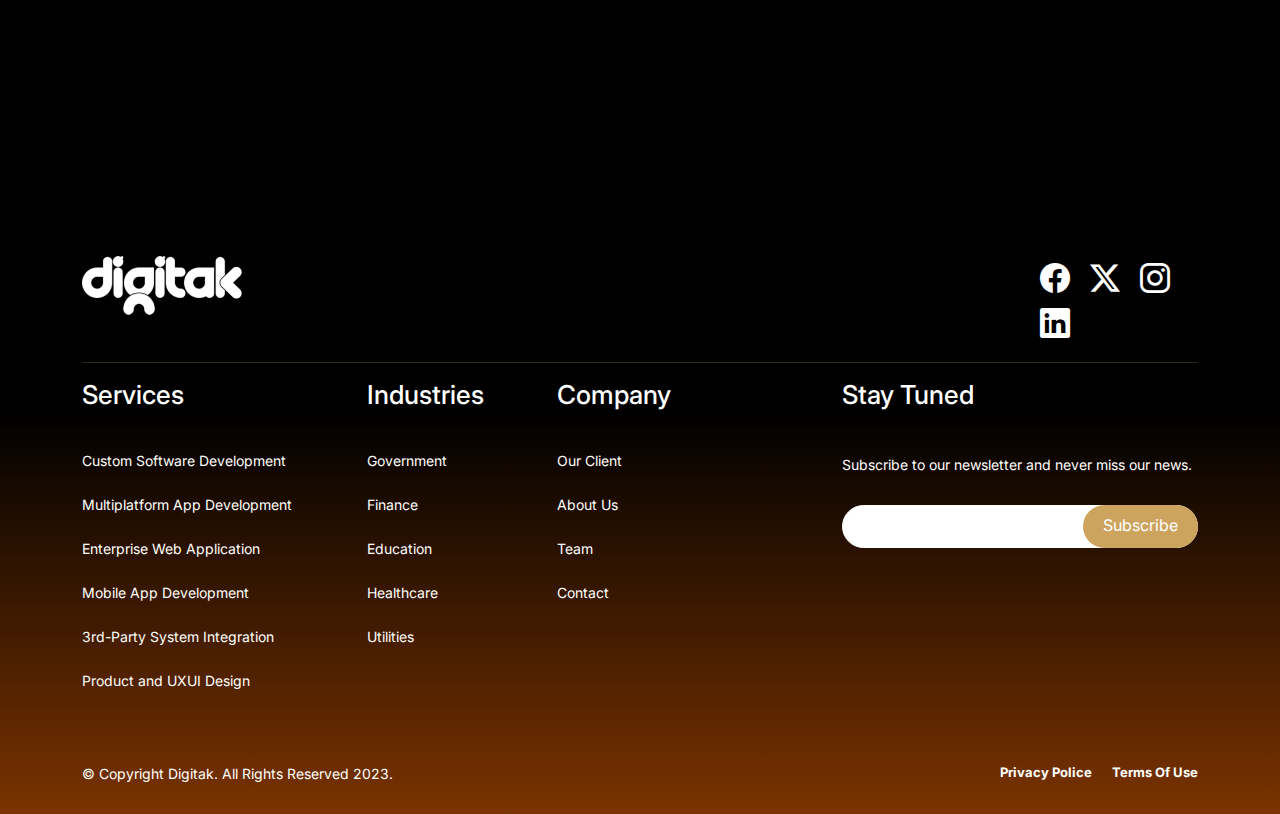
==== commit f8636176: "update" ====
--- a/index.html
+++ b/index.html
@@ -691,7 +691,7 @@
 
   </footer><!-- End Footer -->
 
-  <!-- <div id="preloader"></div> -->
+  <div id="preloader"></div>
   <a href="#" class="back-to-top d-flex align-items-center justify-content-center"><i class="bi bi-arrow-up-short"></i></a>
 
   <!-- Vendor JS Files -->
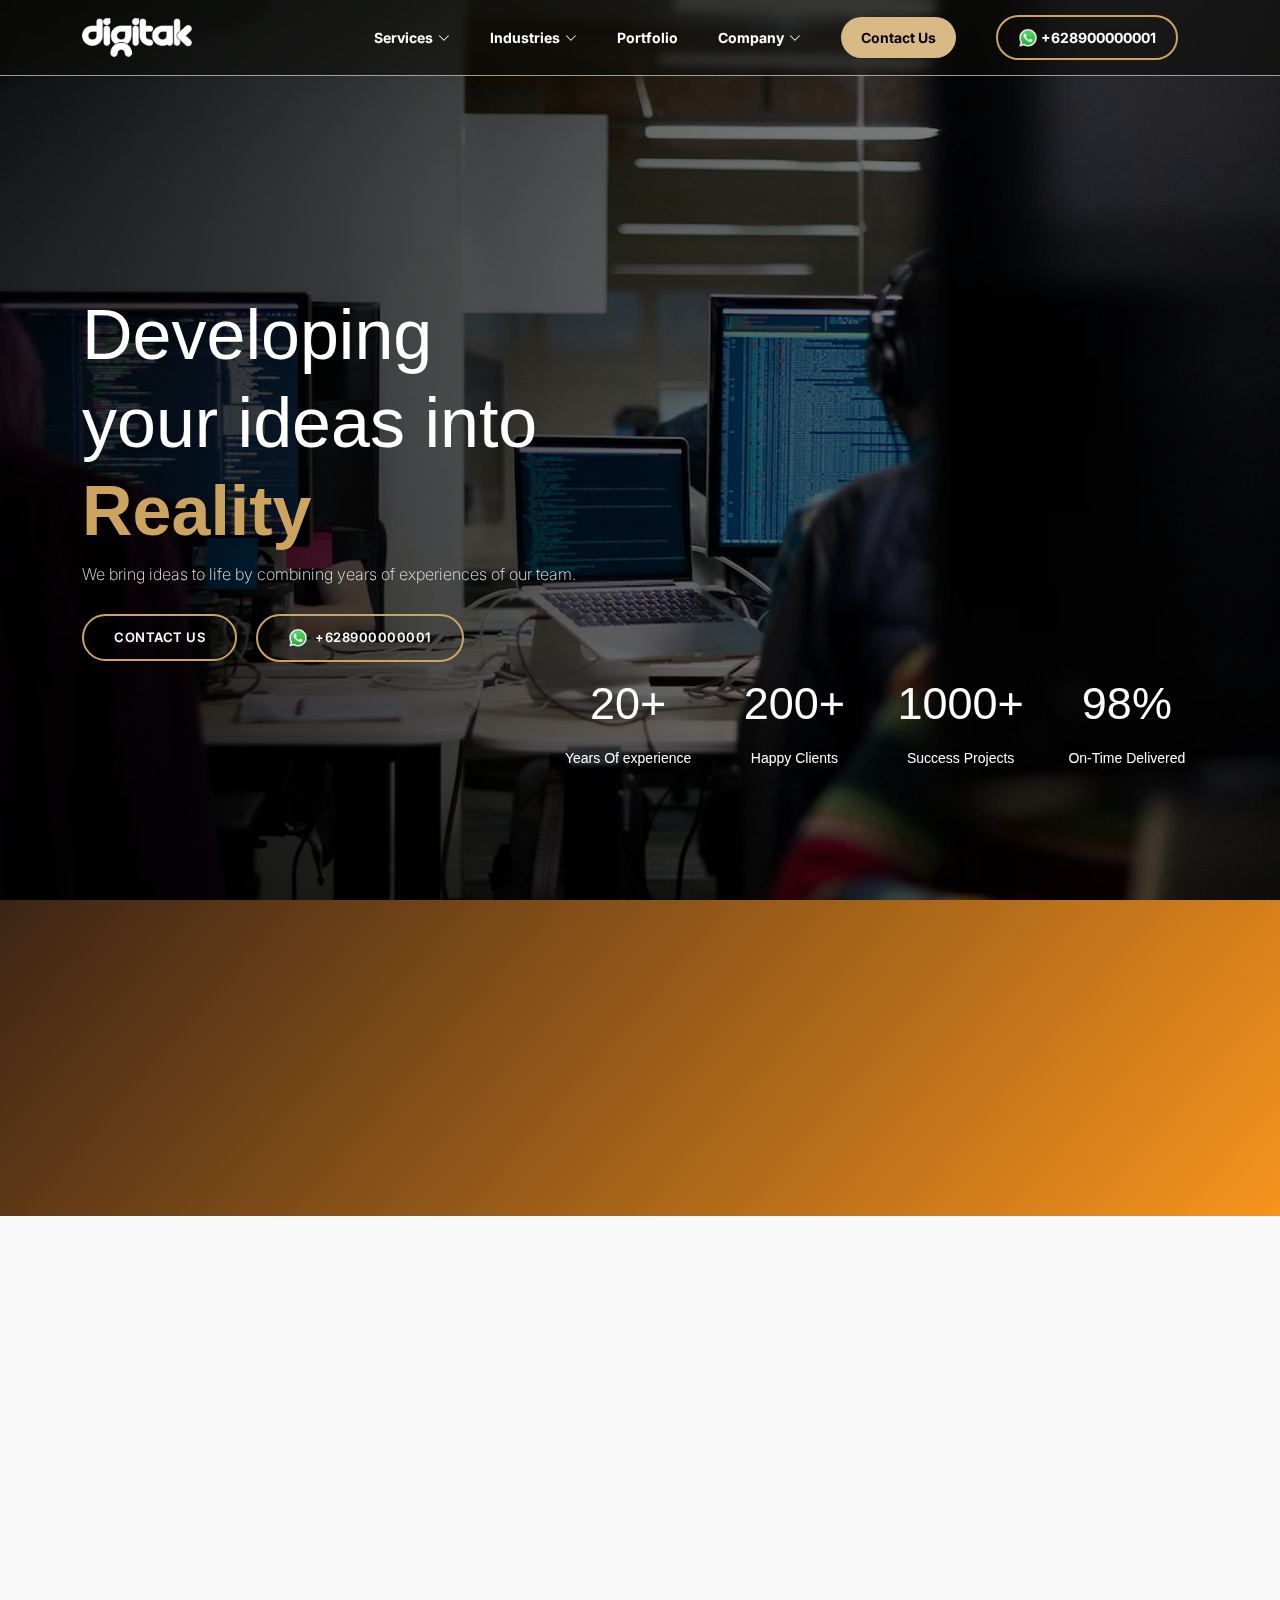
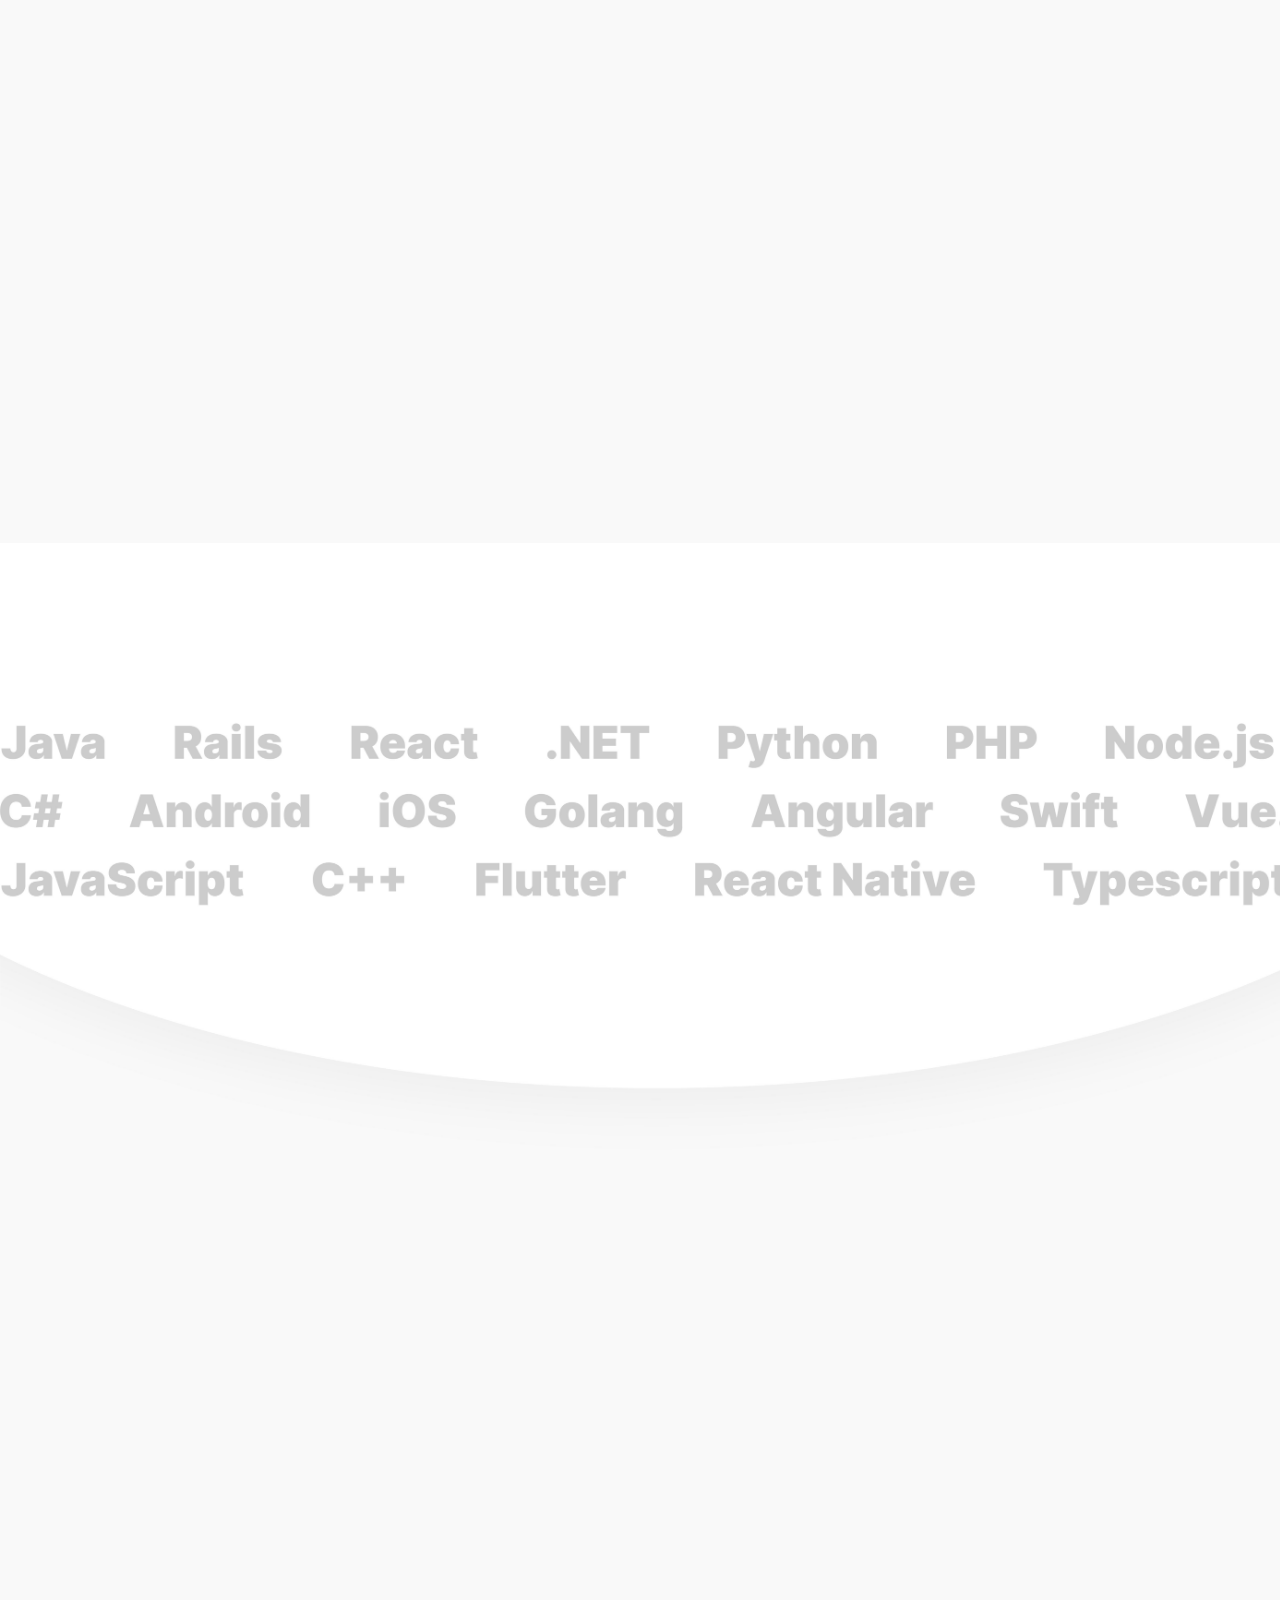
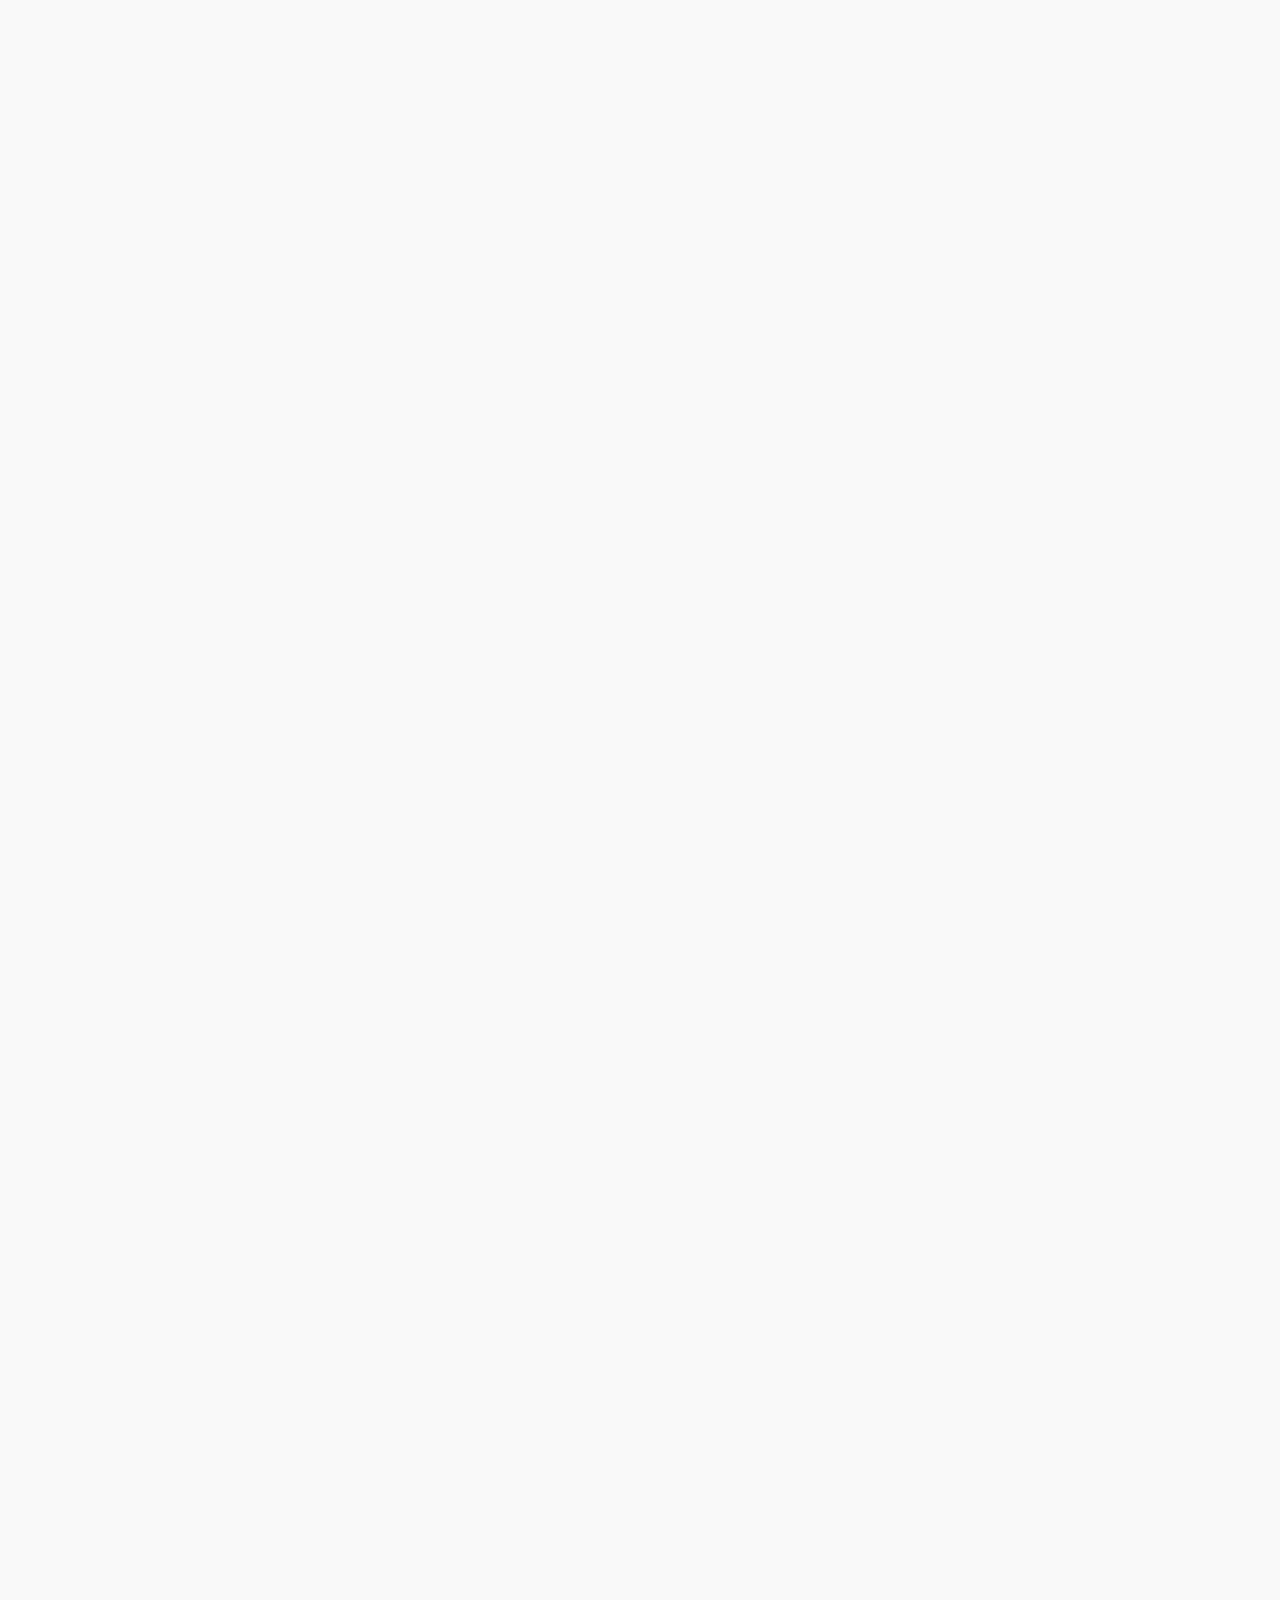
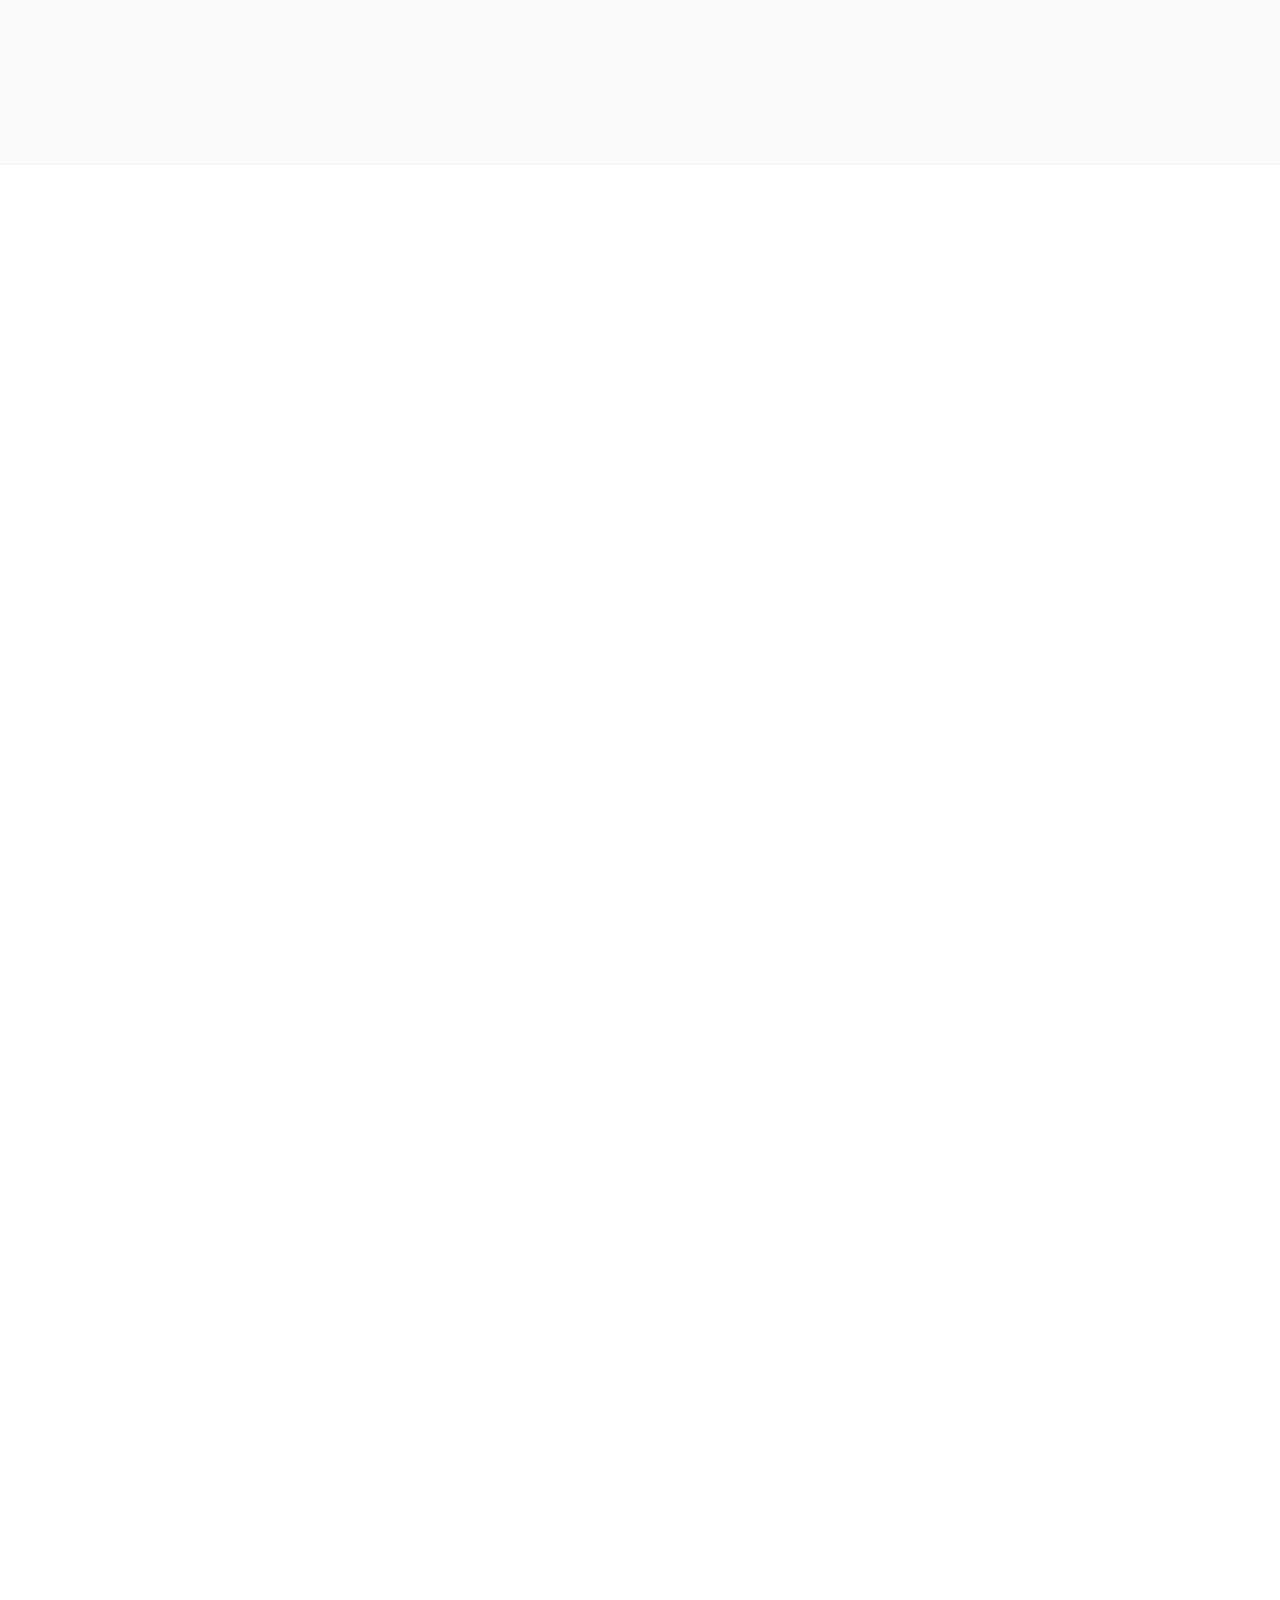
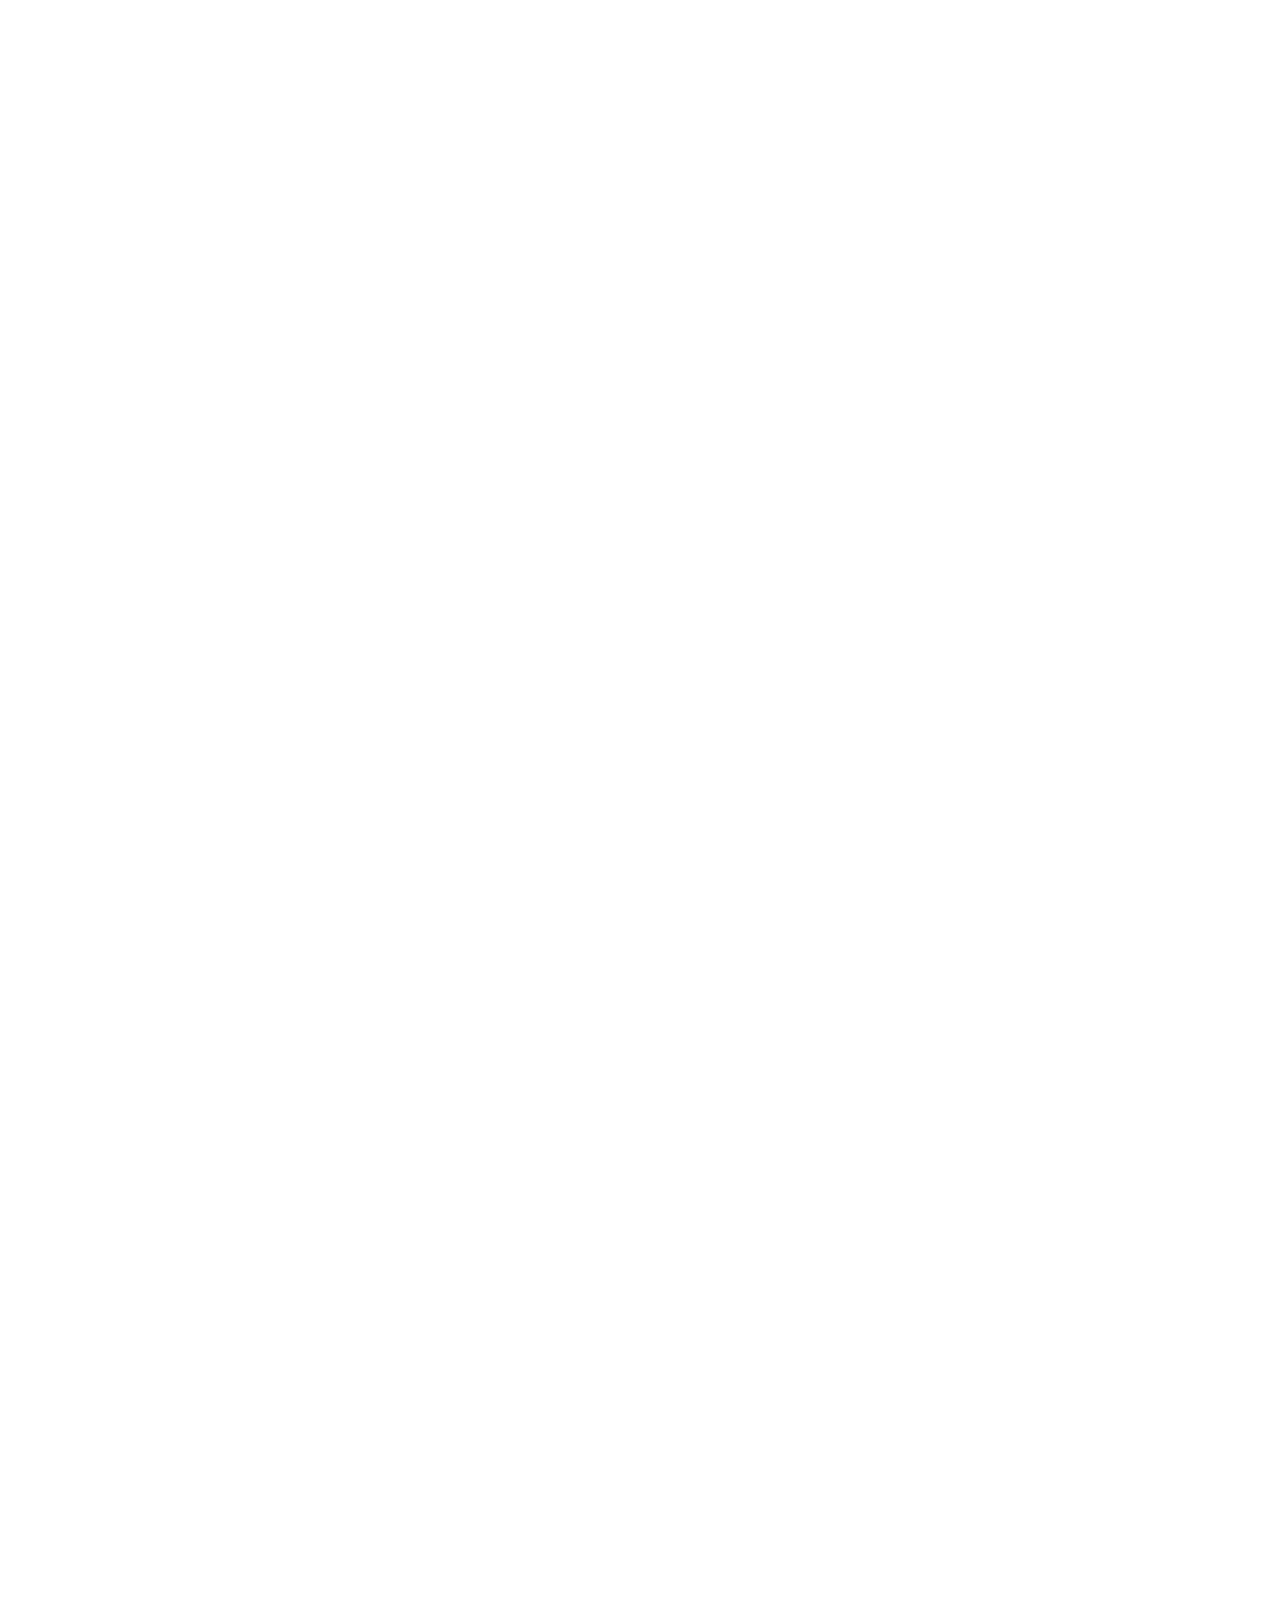
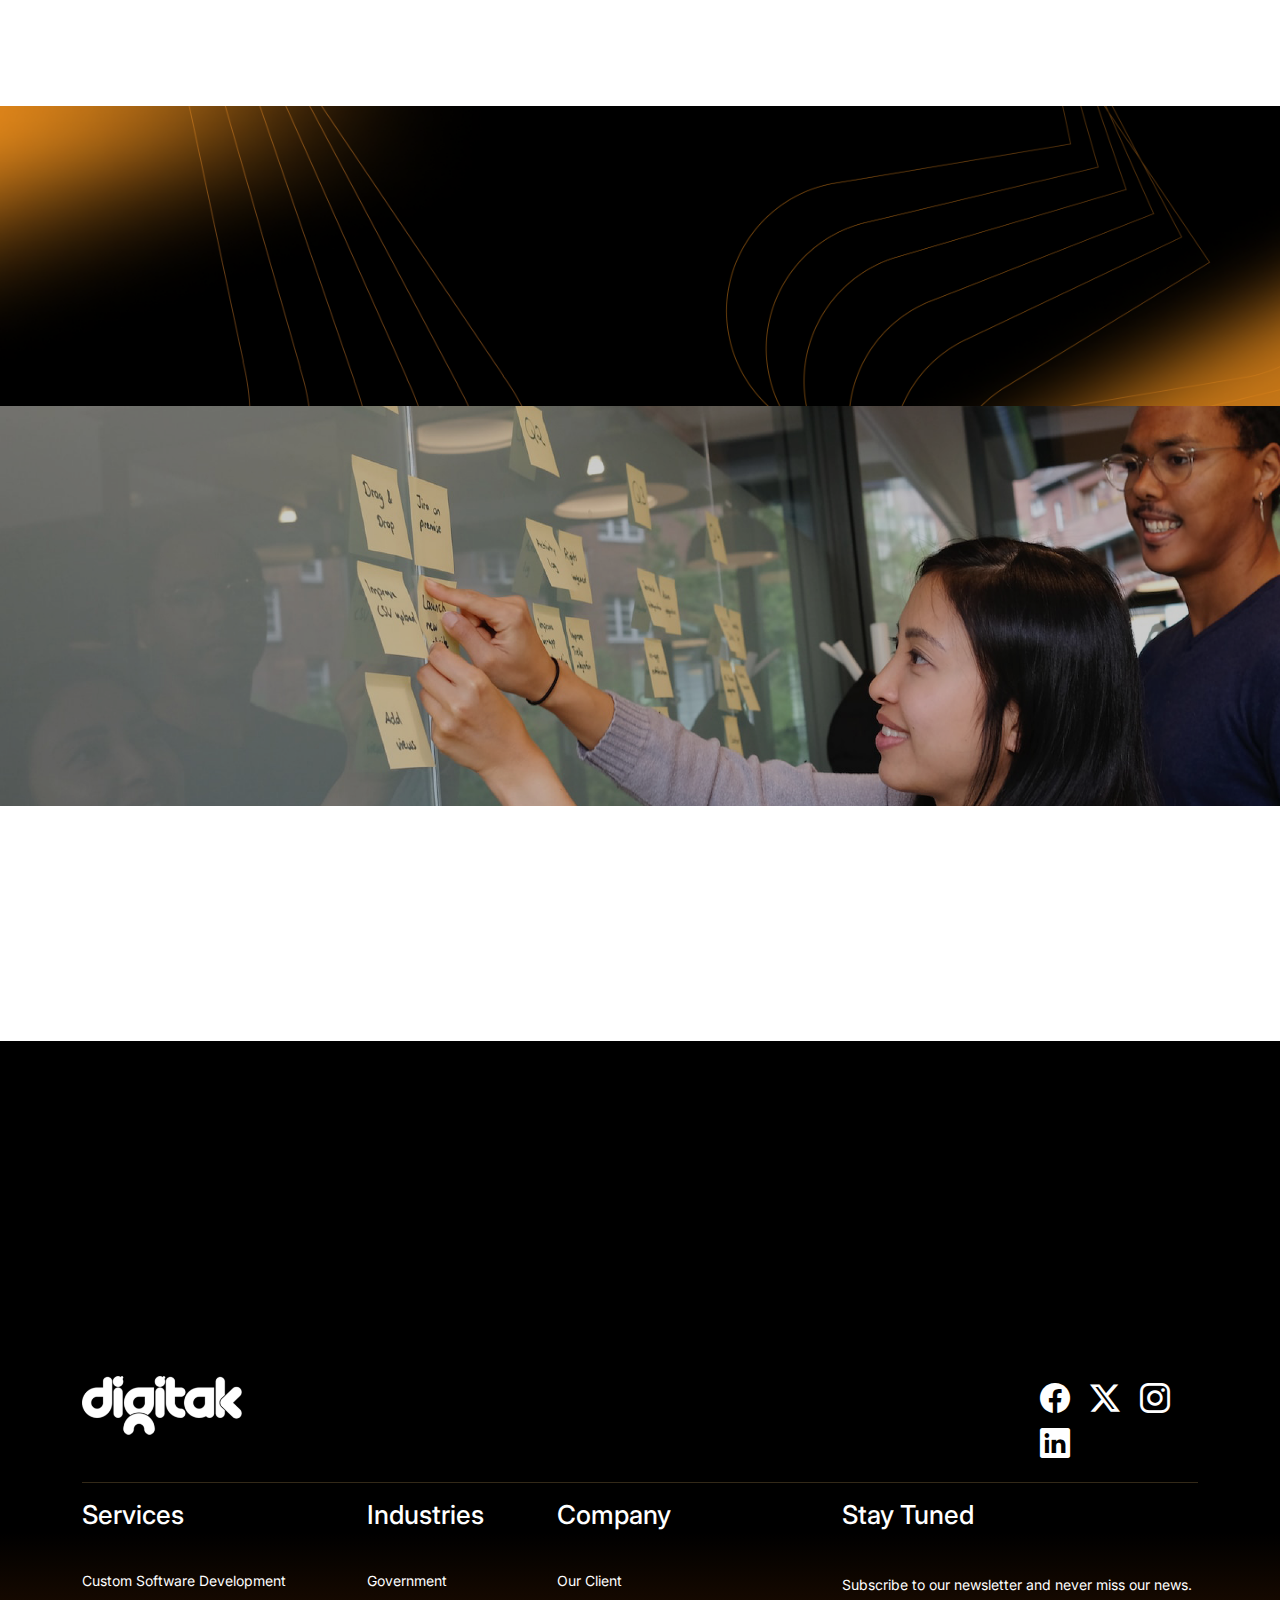
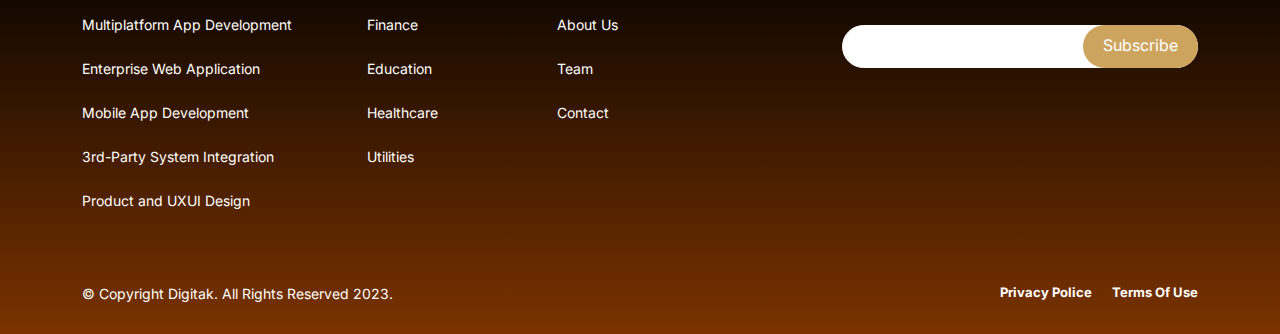
==== commit b5015f2d: "add public sector page" ====
--- a/index.html
+++ b/index.html
@@ -61,11 +61,11 @@
           </li>
           <li class="dropdown"><a href="#"><span>Industries</span> <i class="bi bi-chevron-down"></i></a>
             <ul>
-              <li><a href="#">Public Sector</a></li>
-              <li><a href="#">Finance & Banking</a></li>
-              <li><a href="#">Education</a></li>
-              <li><a href="#">Healthcare</a></li>
-              <li><a href="#">Utilities & Manufacture</a></li>
+              <li><a href="public-sector.html">Public Sector</a></li>
+              <li><a href="public-sector.html">Finance & Banking</a></li>
+              <li><a href="public-sector.html">Education</a></li>
+              <li><a href="public-sector.html">Healthcare</a></li>
+              <li><a href="public-sector.html">Utilities & Manufacture</a></li>
             </ul>
           </li>
           <li><a class="nav-link scrollto" href="#contact">Portfolio</a></li>
--- a/assets/css/style.css
+++ b/assets/css/style.css
@@ -1222,6 +1222,101 @@
   color: #3c2415;
 }
 
+
+/*--------------------------------------------------------------
+# Public Sector
+--------------------------------------------------------------*/
+
+.public-sector {
+  background: #F9F9F9;
+}
+
+.public-sector .public-sector-title {
+  padding-bottom: 40px;
+}
+
+.public-sector .public-sector-title p {
+  font-size: 16px;
+  font-weight: 400;
+  padding: 0;
+  line-height: auto;
+  margin: 0 0 5px 0;
+  letter-spacing: unset;
+  text-transform:unset;
+  color: black;
+  font-family: 'Inter', sans-serif;
+}
+
+.public-sector .public-sector-title h2 {
+  margin: 0;
+  margin: 0;
+  font-size: 38px;
+  font-weight: 400;
+  font-family: 'Inter', sans-serif;
+  color: #3C2415;
+}
+
+.public-sector .box {
+  padding: 35px 30px;
+  /* box-shadow: 0px 2px 15px rgba(0, 0, 0, 0.1); */
+  transition: all ease-in-out 0.3s;
+  background: #F9F9F9;
+  border: 1px solid #efefef;
+  /* height: 18rem; */
+}
+
+.public-sector .box span {
+  display: block;
+  font-size: 28px;
+  font-weight: 700;
+  color: #cda45e;
+}
+
+.public-sector .box h4 {
+  font-size: 28px;
+  font-weight: 400;
+  padding: 0;
+  margin: 0px;
+  color: black;
+}
+
+.public-sector .box p {
+  color: black;
+  font-size: 16px;
+  margin: 0;
+  padding: 0;
+  margin-bottom: 20px;
+  font-weight: 300;
+}
+
+.public-sector .box a {
+  color: black;
+  font-size: 16px;
+  margin: 0;
+  padding: 0;
+  font-weight: 600;
+}
+
+.public-sector .box a:hover {
+  color: #cda45e;
+}
+
+.public-sector .box:hover {
+  background: white;
+  /* padding: 30px 30px 70px 30px; */
+  box-shadow: 10px 15px 30px rgba(0, 0, 0, 0.18);
+  transition: 0.3s;
+}
+
+.public-sector .box:hover h4{
+  color: #cda45e;
+}
+
+.public-sector .box:hover span,
+.public-sector .box:hover p {
+  color: #3c2415;
+}
+
 /*--------------------------------------------------------------
 # Testi Index
 --------------------------------------------------------------*/
@@ -1328,7 +1423,7 @@
 --------------------------------------------------------------*/
 .industry-index {
   background-color: #FFFFFF;
-  padding: 10rem 0;
+  padding: 5rem 0;
 }
 
 .industry-index .section-title {
@@ -1381,7 +1476,7 @@
 --------------------------------------------------------------*/
 .our-process-index {
   background-color: #FFFFFF;
-  padding: 10rem 0;
+  padding: 5rem 0;
 }
 
 .our-process-index .section-title {
@@ -1416,7 +1511,7 @@
 --------------------------------------------------------------*/
 .blog-index {
   background-color: #FFFFFF;
-  padding: 10rem 0;
+  padding: 5rem 0;
 }
 
 .blog-index .section-title {
@@ -2781,6 +2876,41 @@
   padding-bottom: 10px;
 }
 
+.sub-hero-2 {
+  background-color: black;
+  padding: 2rem 0;
+}
+
+.sub-hero-2 .section-title {
+  padding-bottom: 40px;
+  align-items: left;
+  text-align: left;
+}
+
+.sub-hero-2 .section-title p {
+  font-size: 18px;
+  font-weight: 300;
+  padding: 0;
+  margin: 0 0 5px 0;
+  letter-spacing: unset;
+  text-transform:unset;
+  color: white;
+  font-family: 'Inter', sans-serif;
+}
+
+.sub-hero-2 .section-title h2 {
+  margin: 0;
+  margin: 0;
+  font-size: 58px;
+  letter-spacing: unset;
+  text-transform:unset;
+  line-height: normal;
+  font-weight: 400;
+  font-family: 'Inter', sans-serif;
+  color: white;
+  padding-bottom: 10px;
+}
+
 .btn-primary{
   background: #cda45e;
   border: 0;
@@ -2945,6 +3075,10 @@
     background-position-x: 36rem !important;
 }
 
+.bg-primary {
+  background-color: white !important;
+}
+
 .bg-secondary {
   background-color: #f9f9f9 !important;
 }
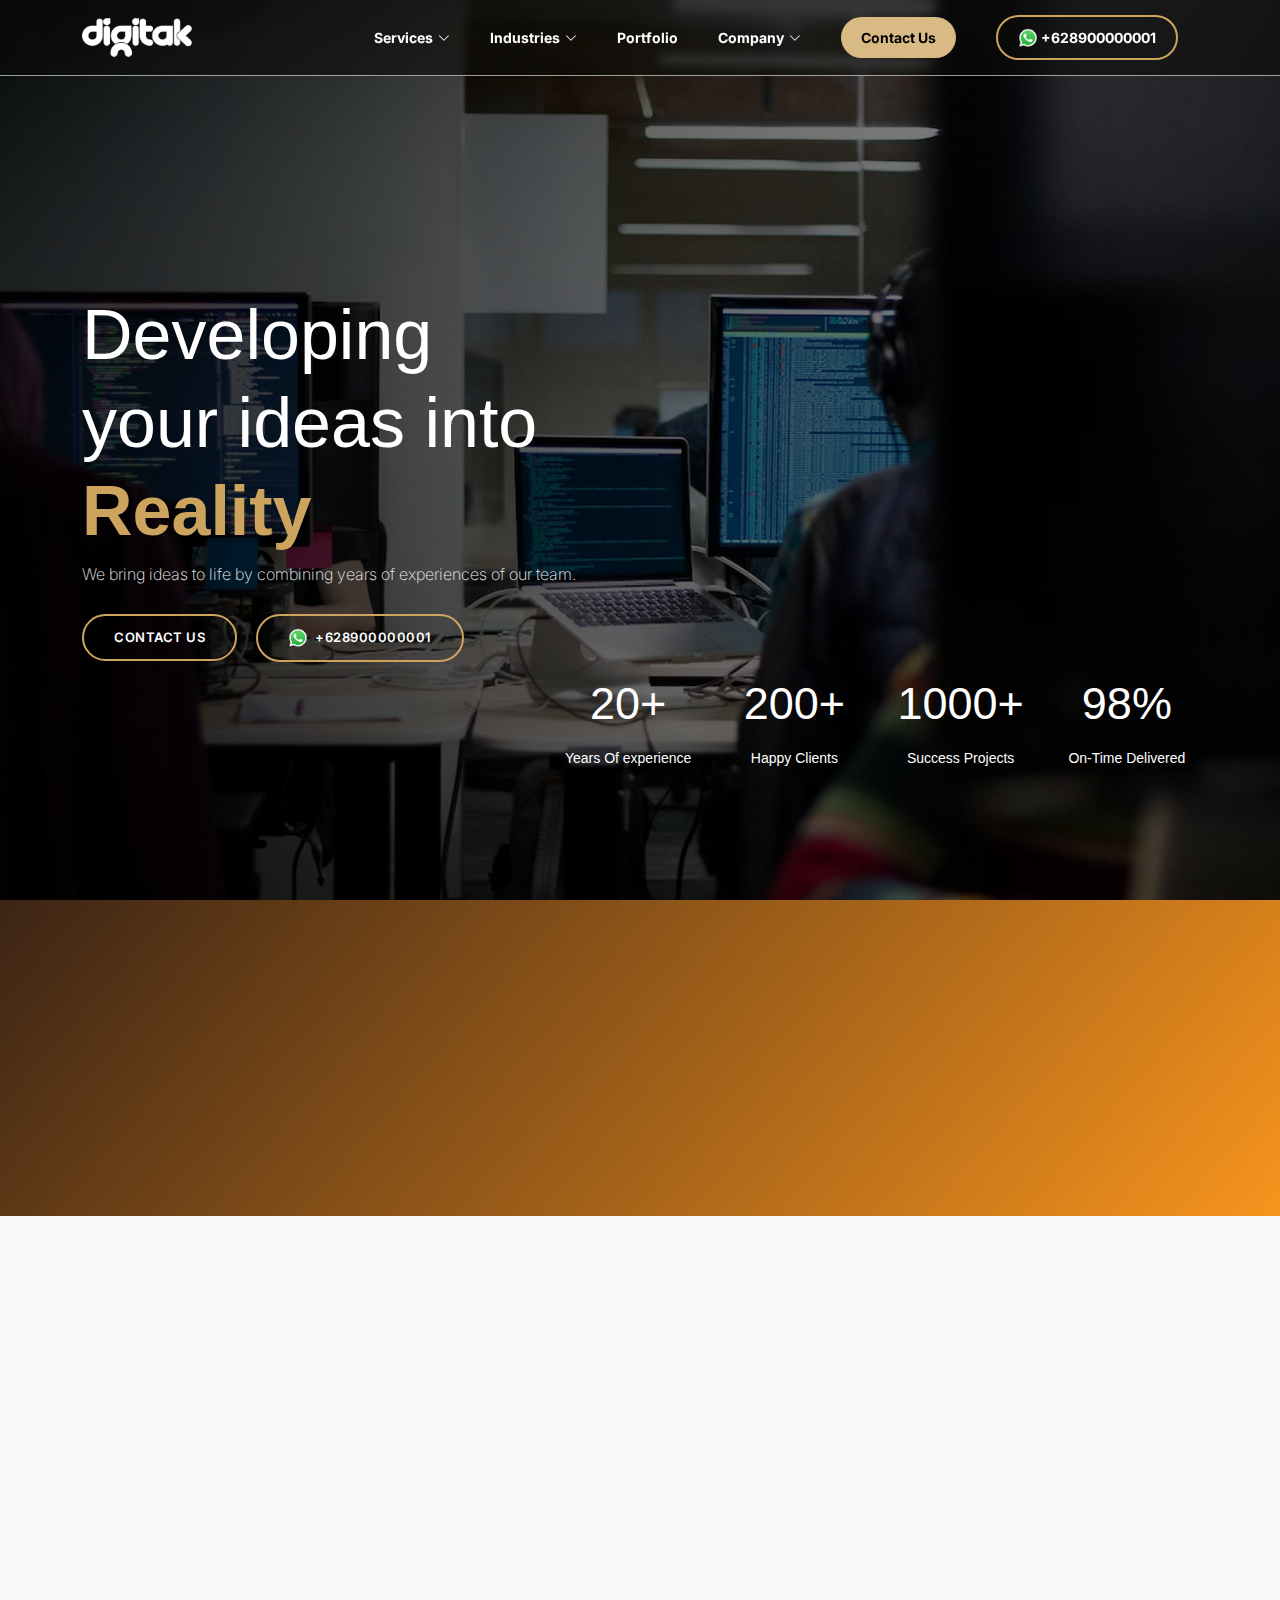
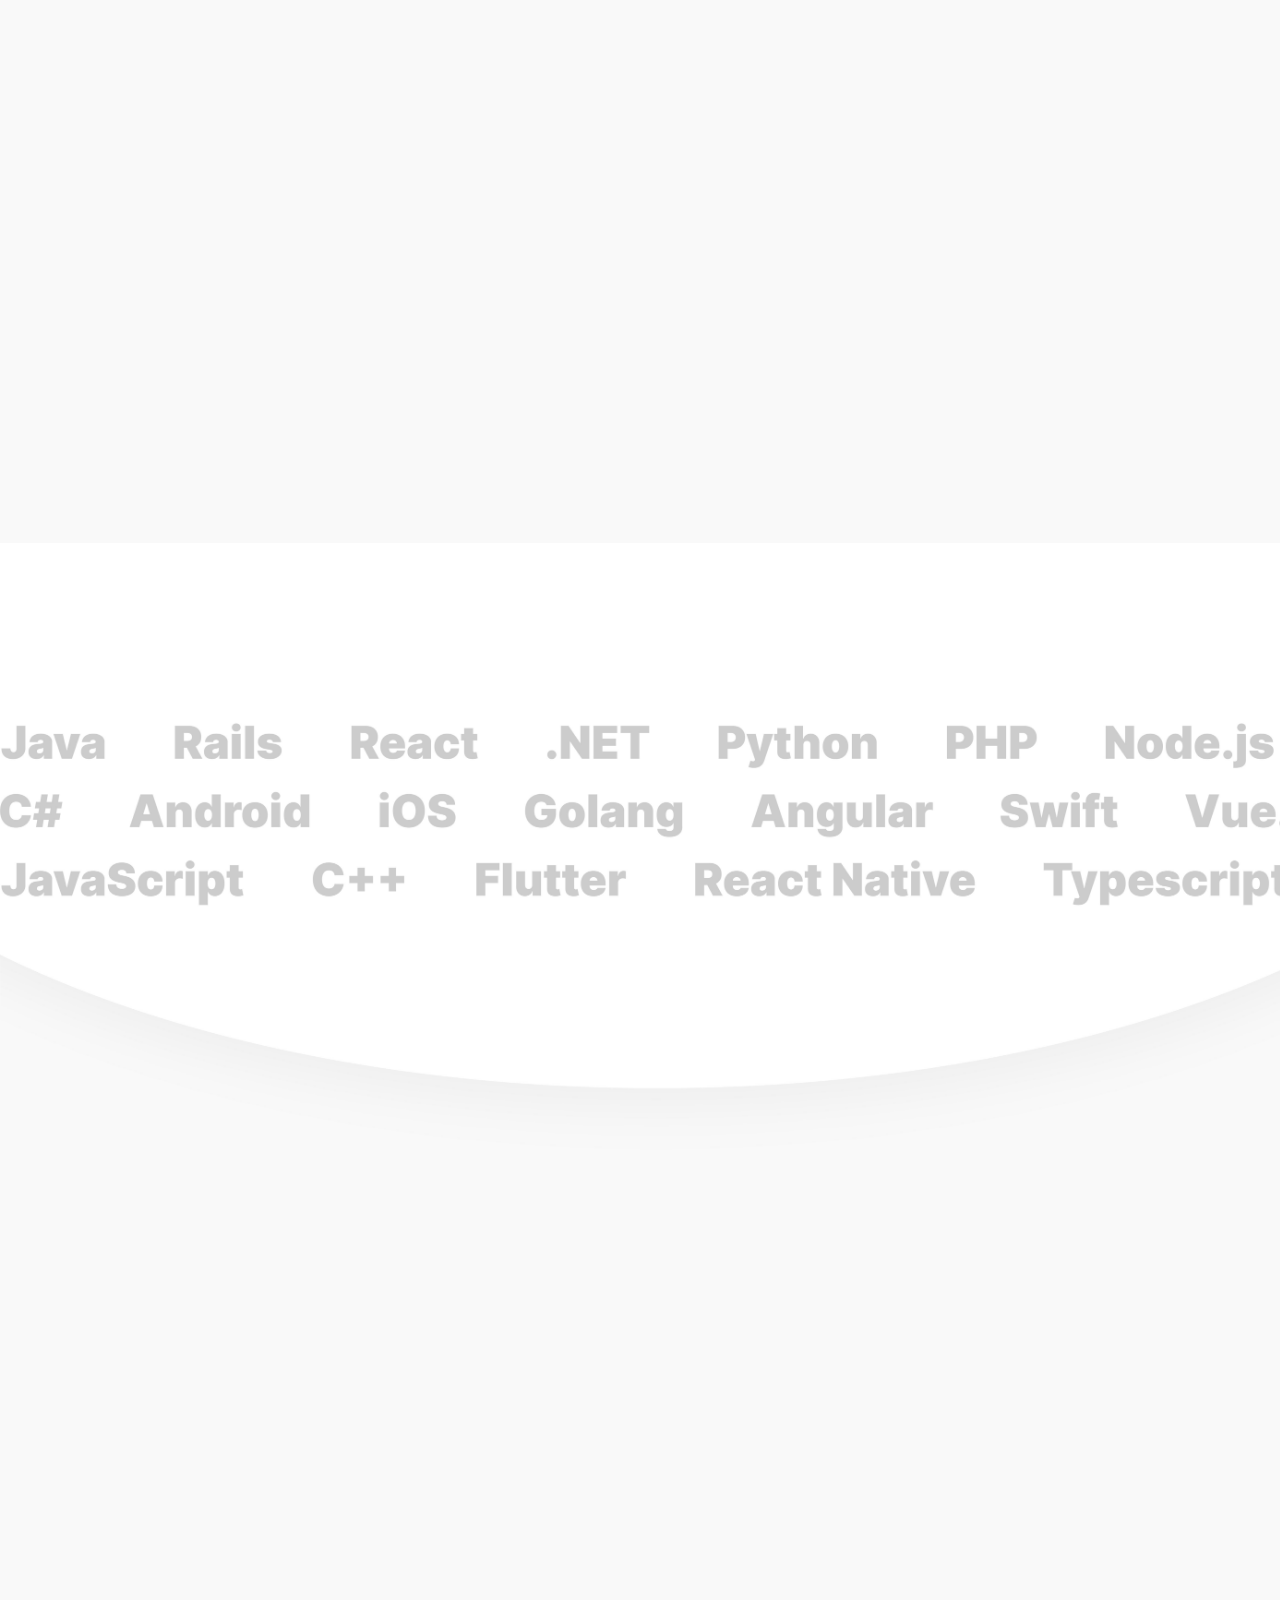
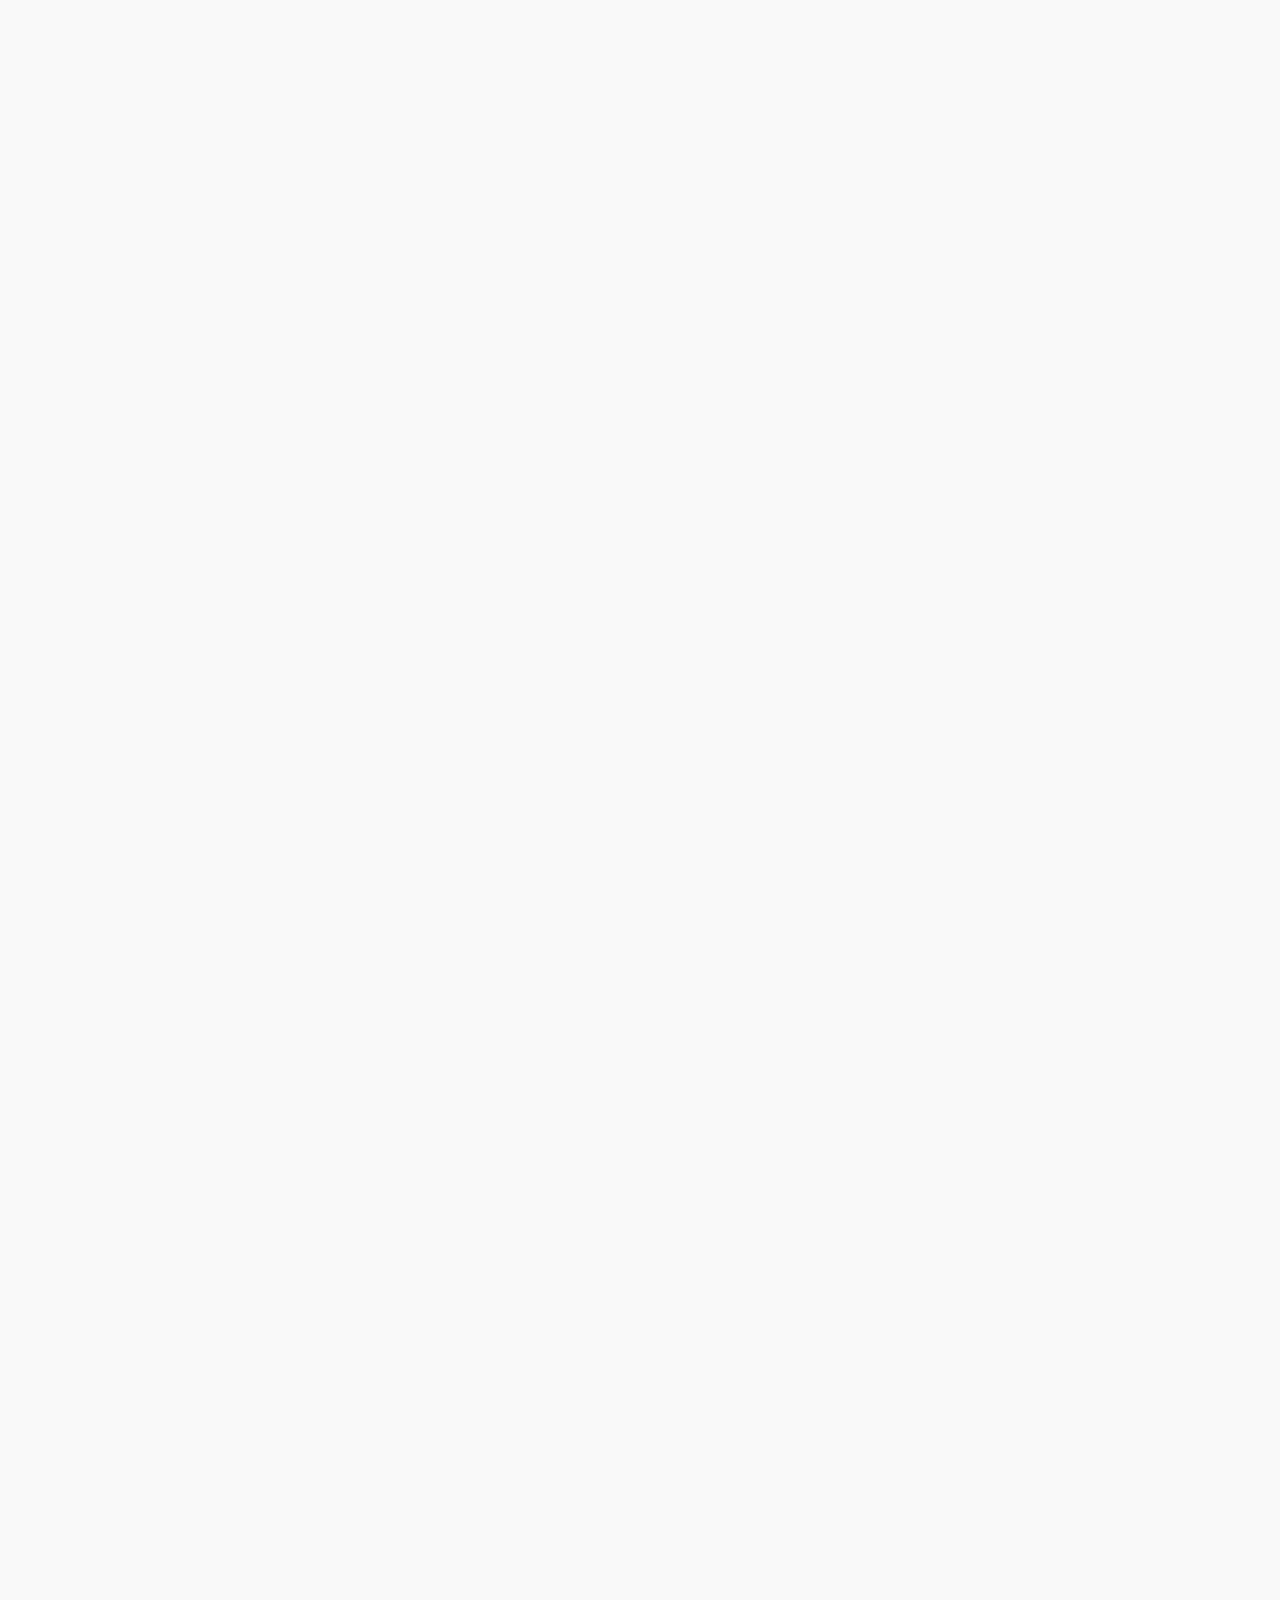
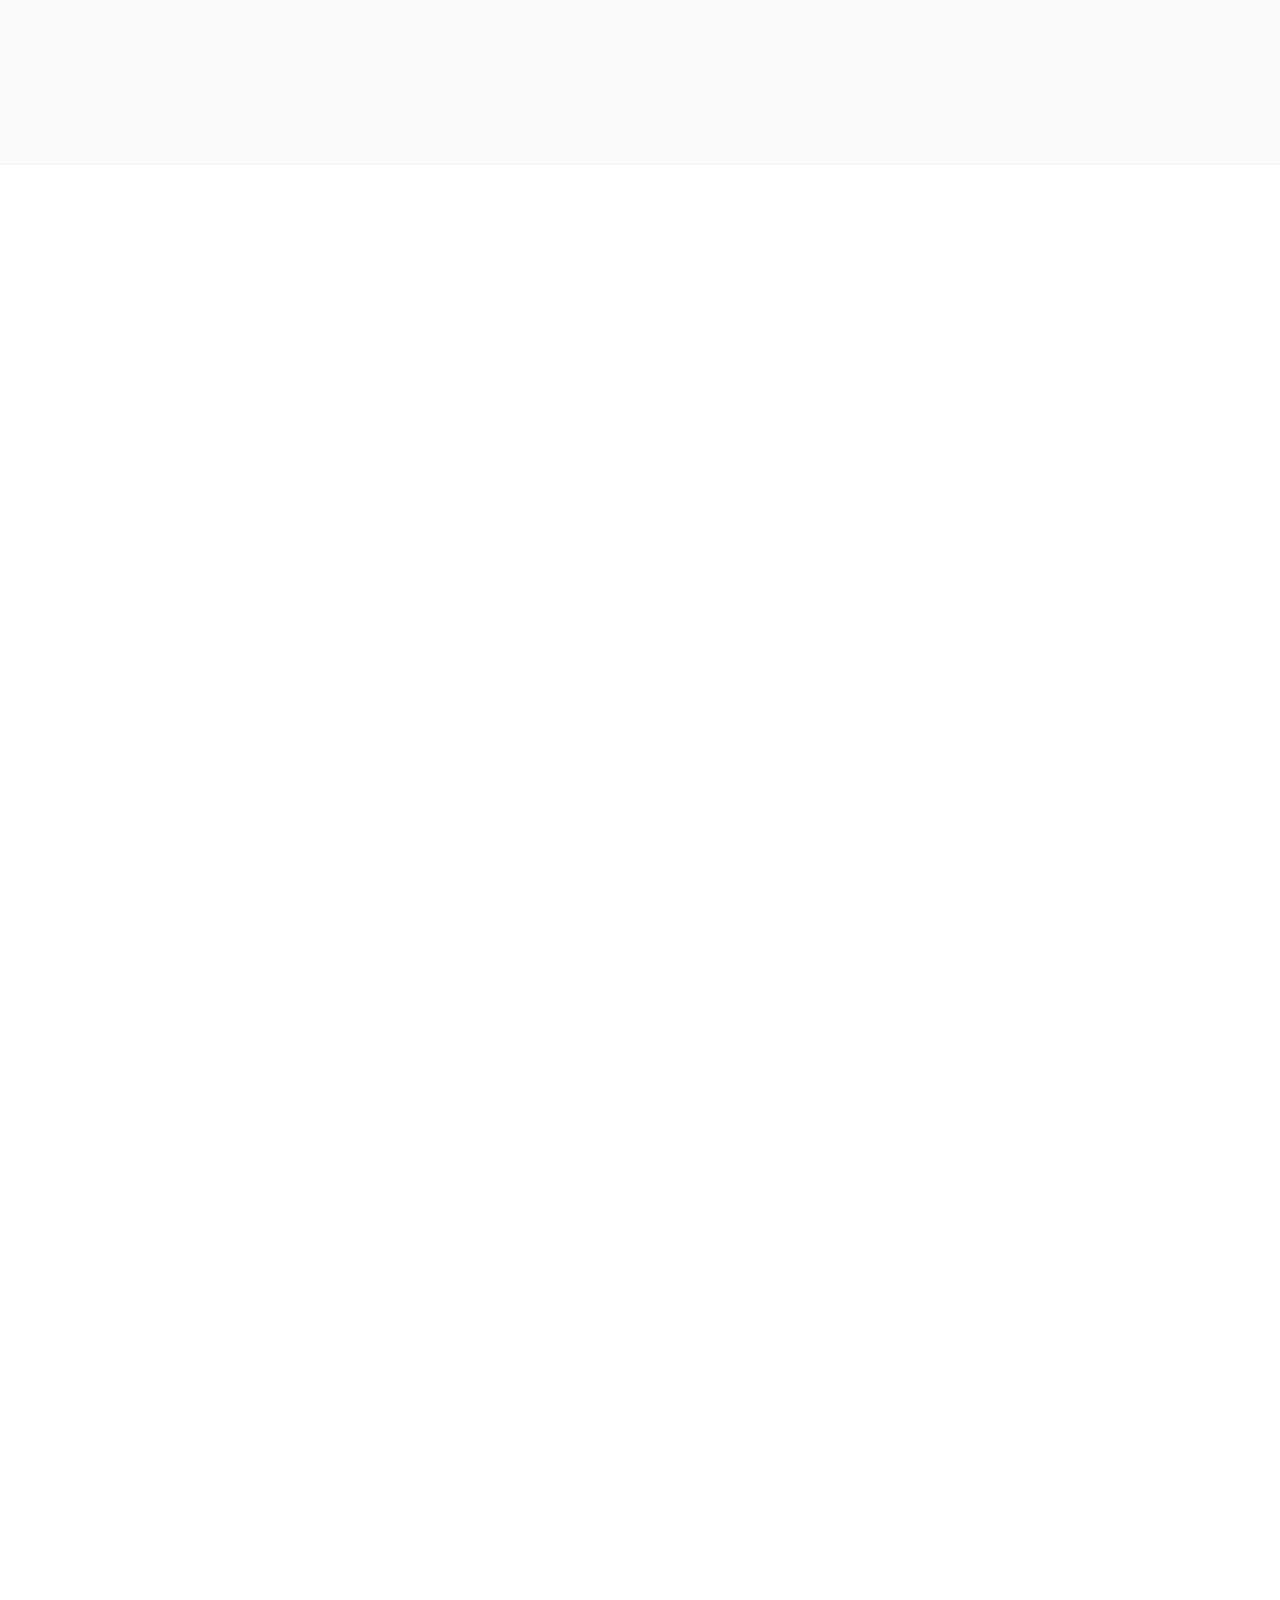
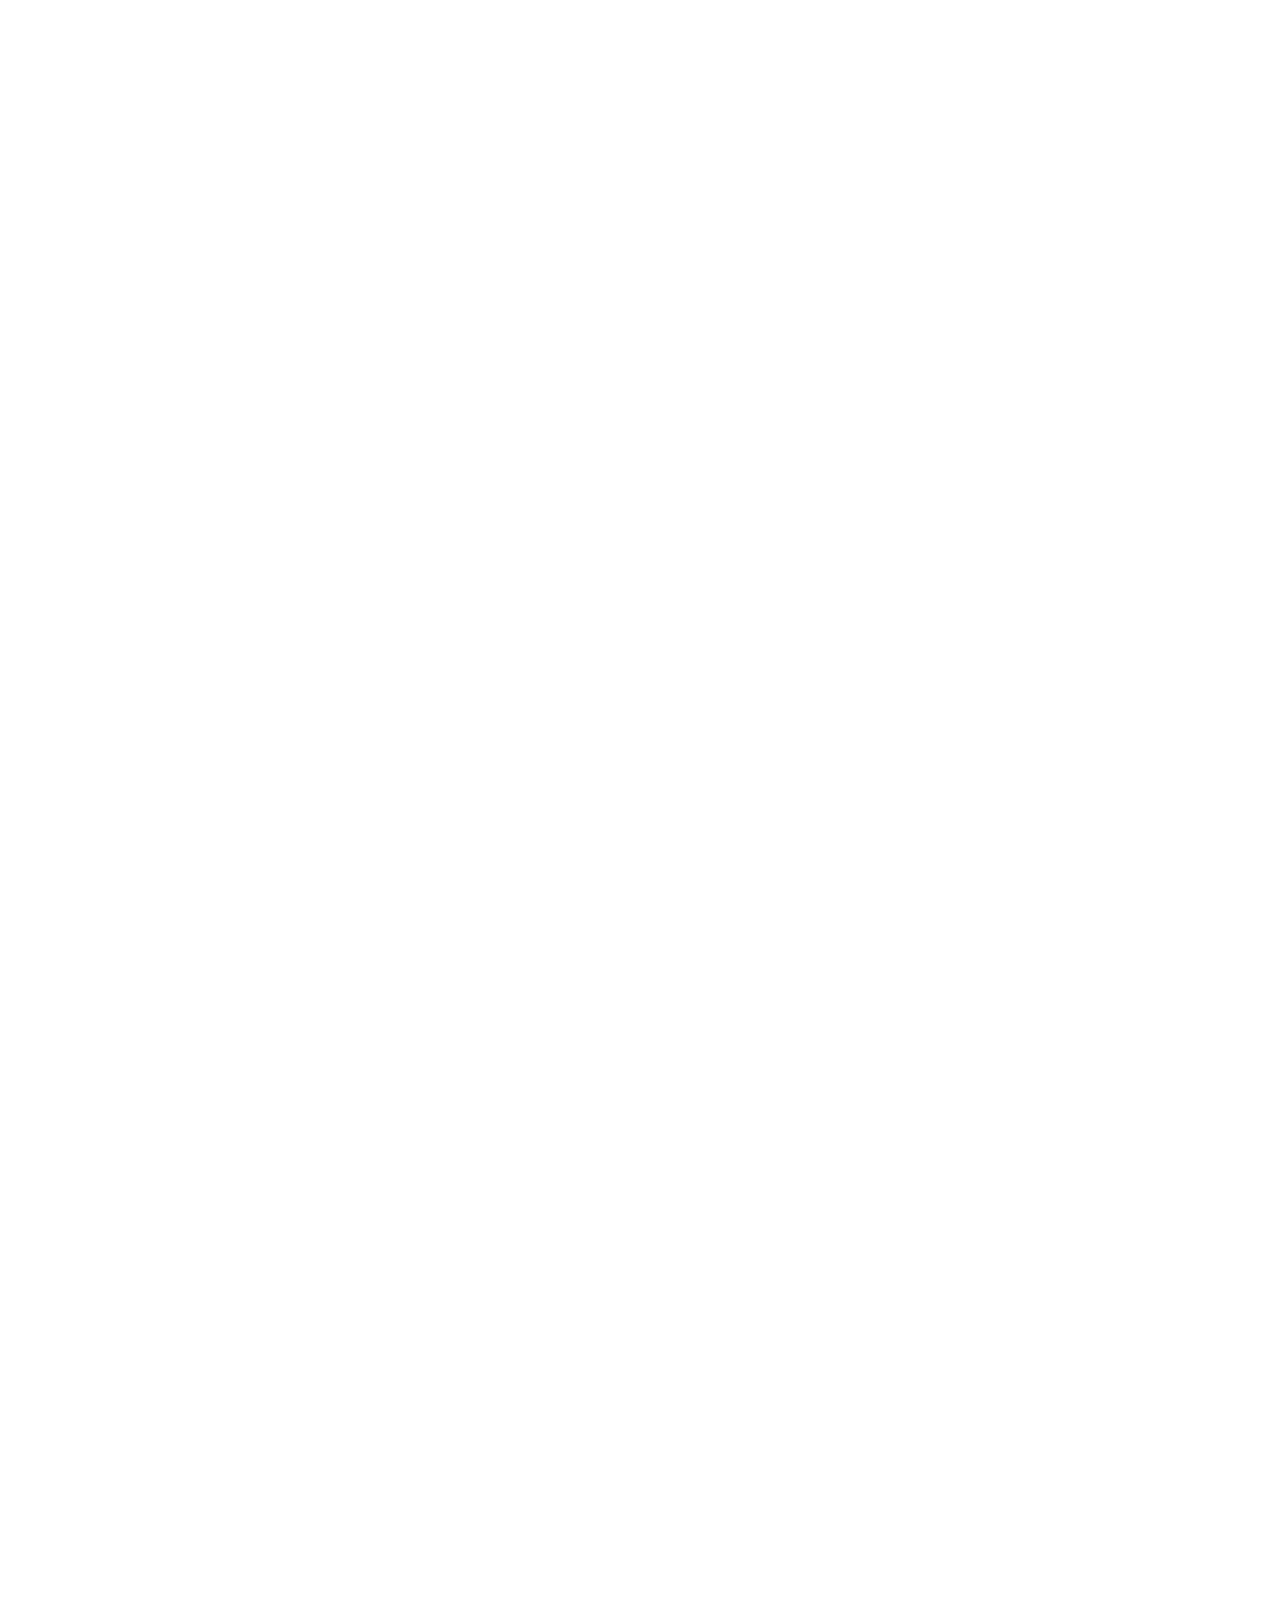
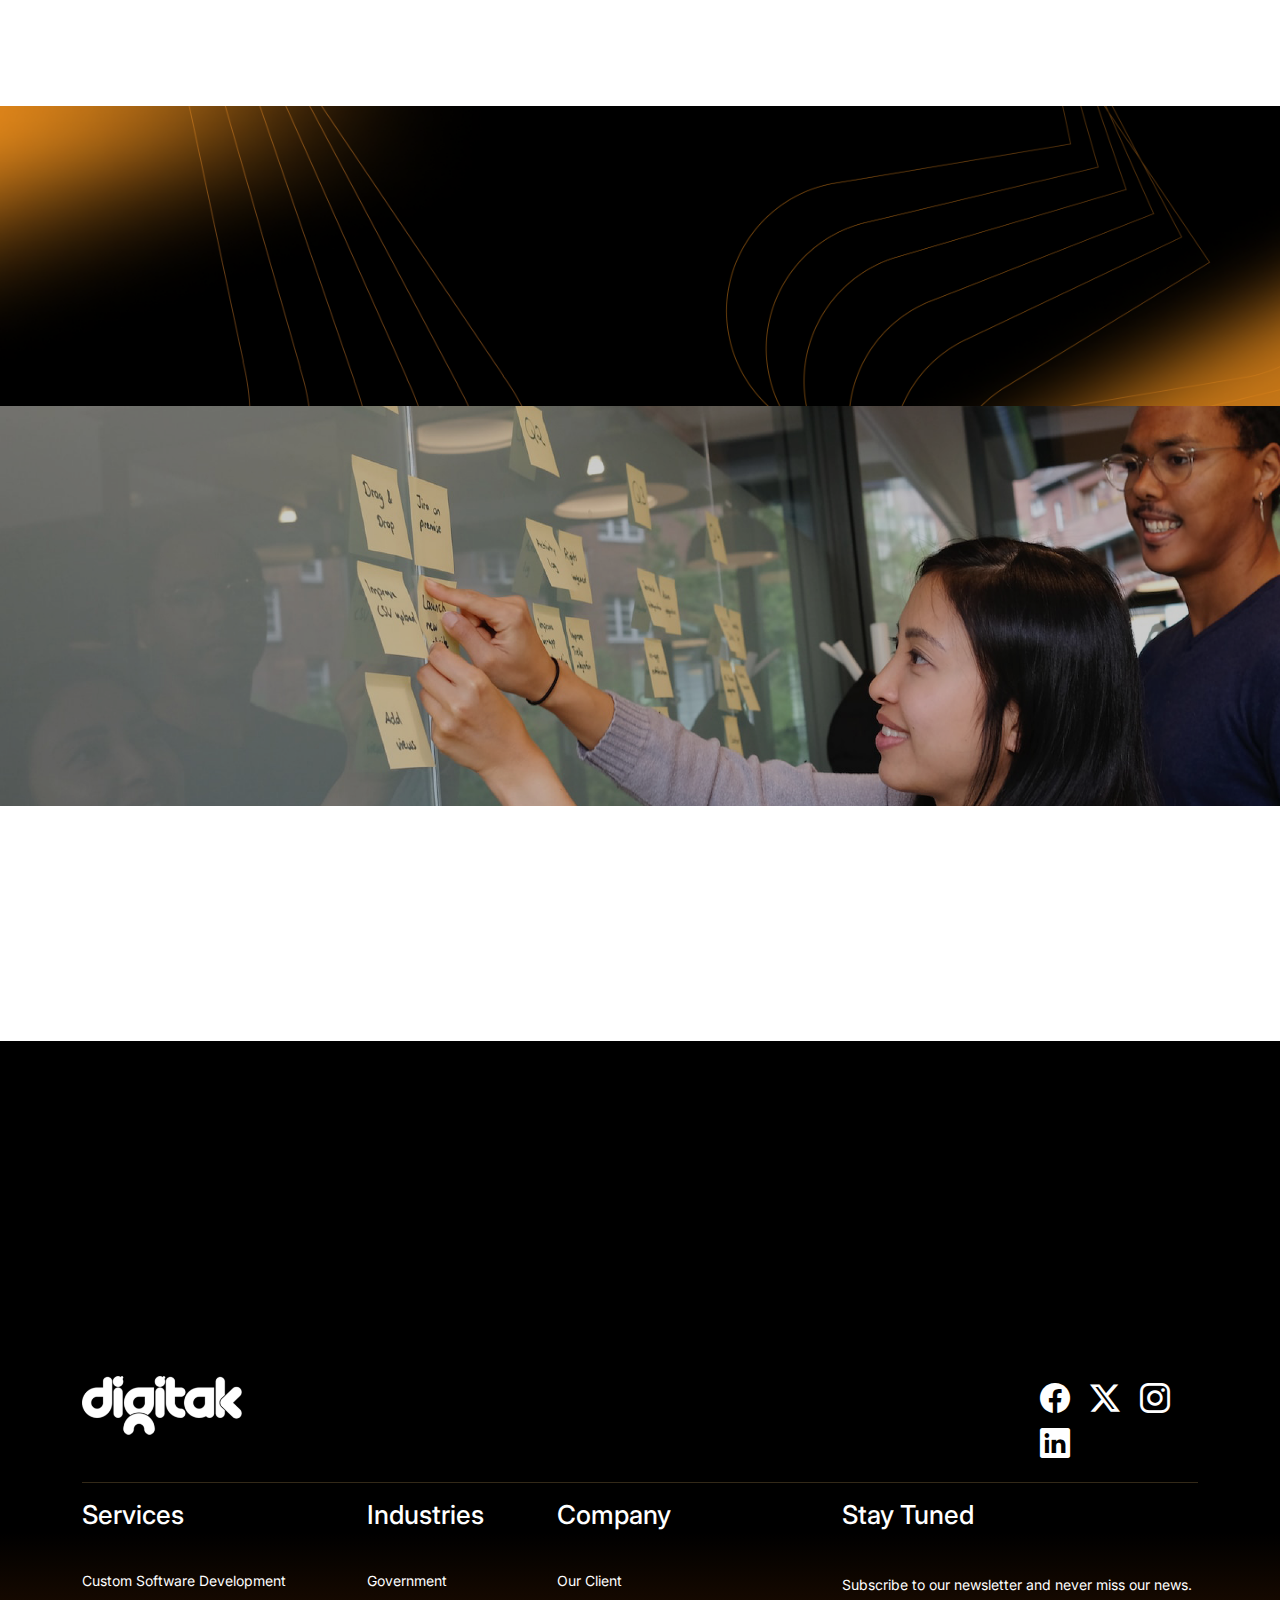
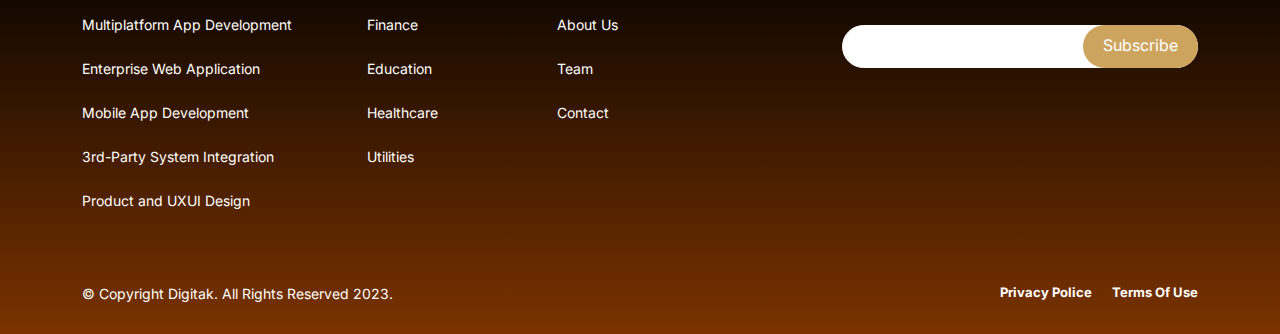
==== commit 7b383a7d: "add public sector page" ====
--- a/index.html
+++ b/index.html
@@ -91,8 +91,8 @@
 
   <!-- ======= Hero Section ======= -->
   <section id="hero" class="d-flex align-items-center">
-    <div class="container position-relative text-center text-lg-start" data-aos="zoom-in" data-aos-delay="100">
-      <div style="transform: translate(0px, 50px)" class="row">
+    <div class="container position-relative text-center text-lg-start">
+      <div style="transform: translate(0px, 50px)" class="row" data-aos="fade-right" data-aos-delay="200">
         <div class="col-lg-8">
           <h1>Developing <br> your ideas into</h1>
           <h1><span>Reality</span></h1>
@@ -106,7 +106,7 @@
         </div>
       </div>
 
-      <div class="counter">
+      <div class="counter" data-aos="fade-left" data-aos-delay="100">
         <div class="row mt-5">
           <div class="col-lg-5"></div>
           <div class="col-lg-7">
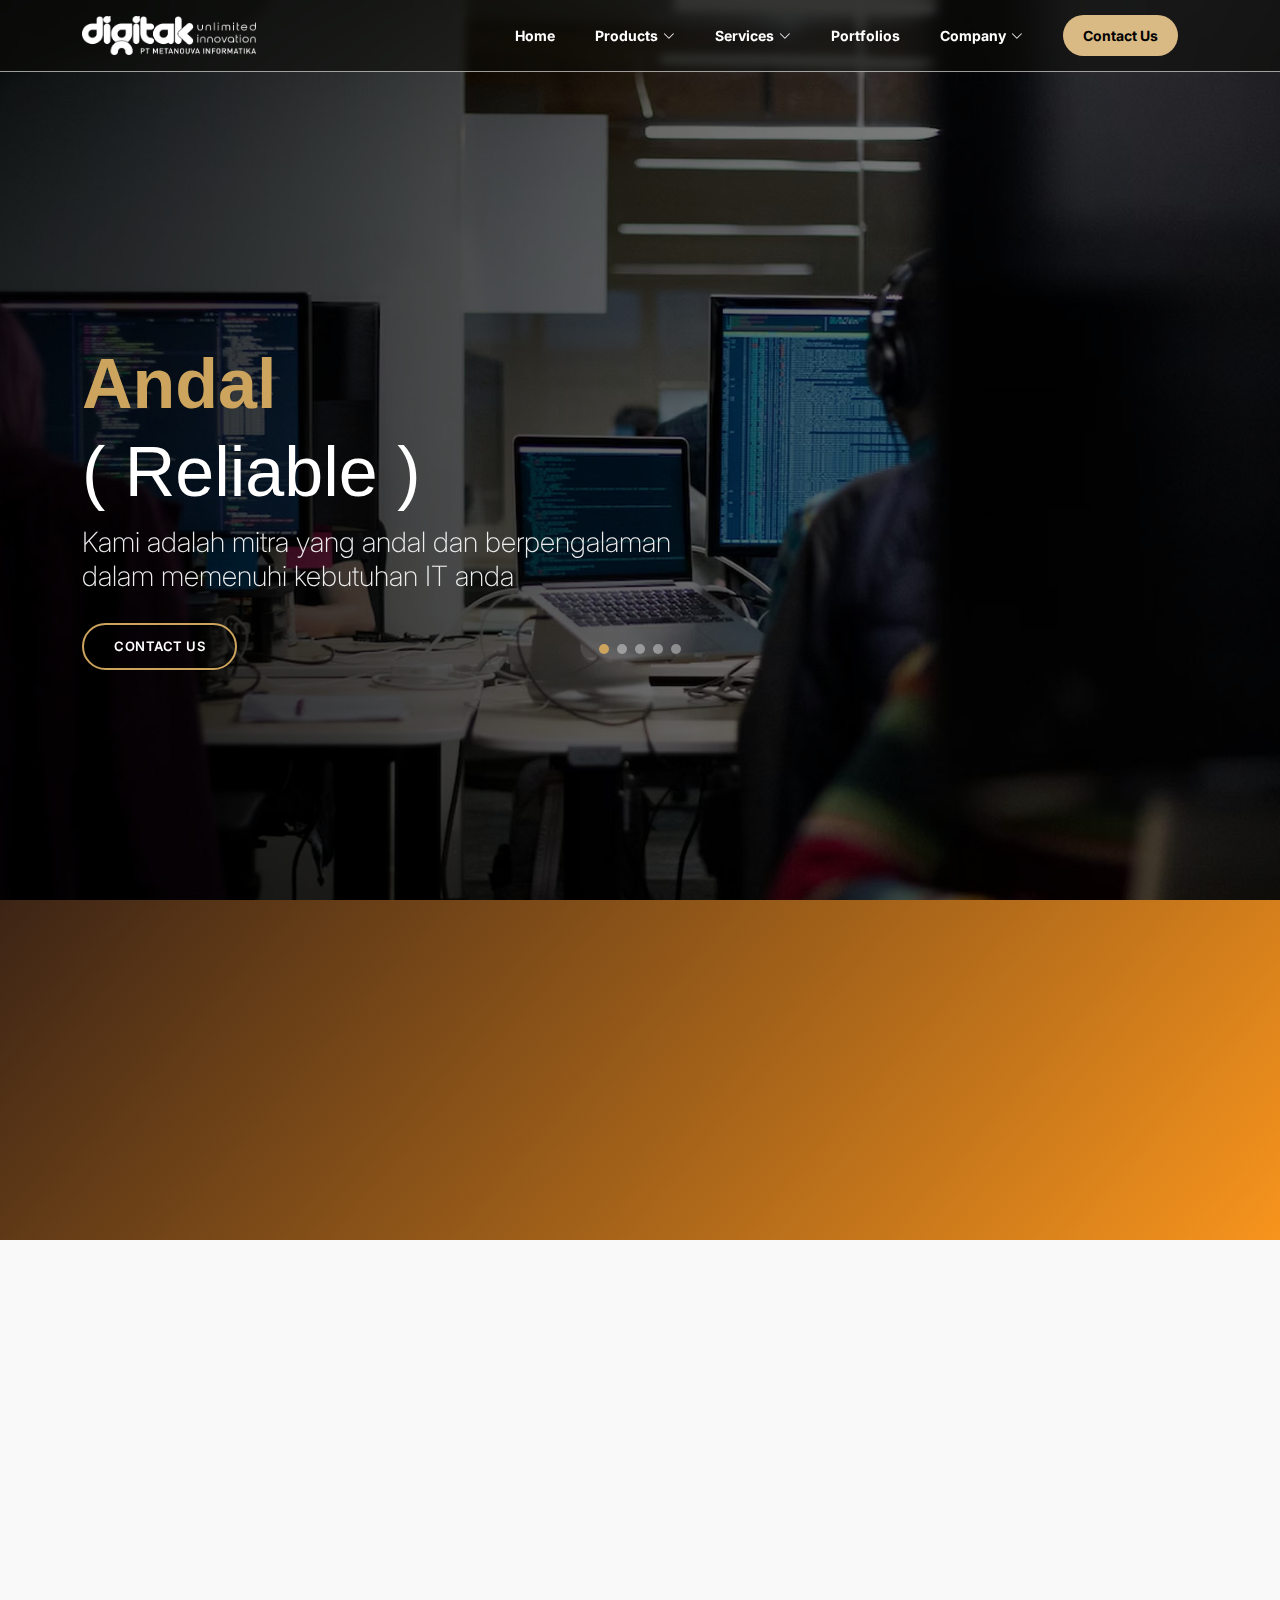
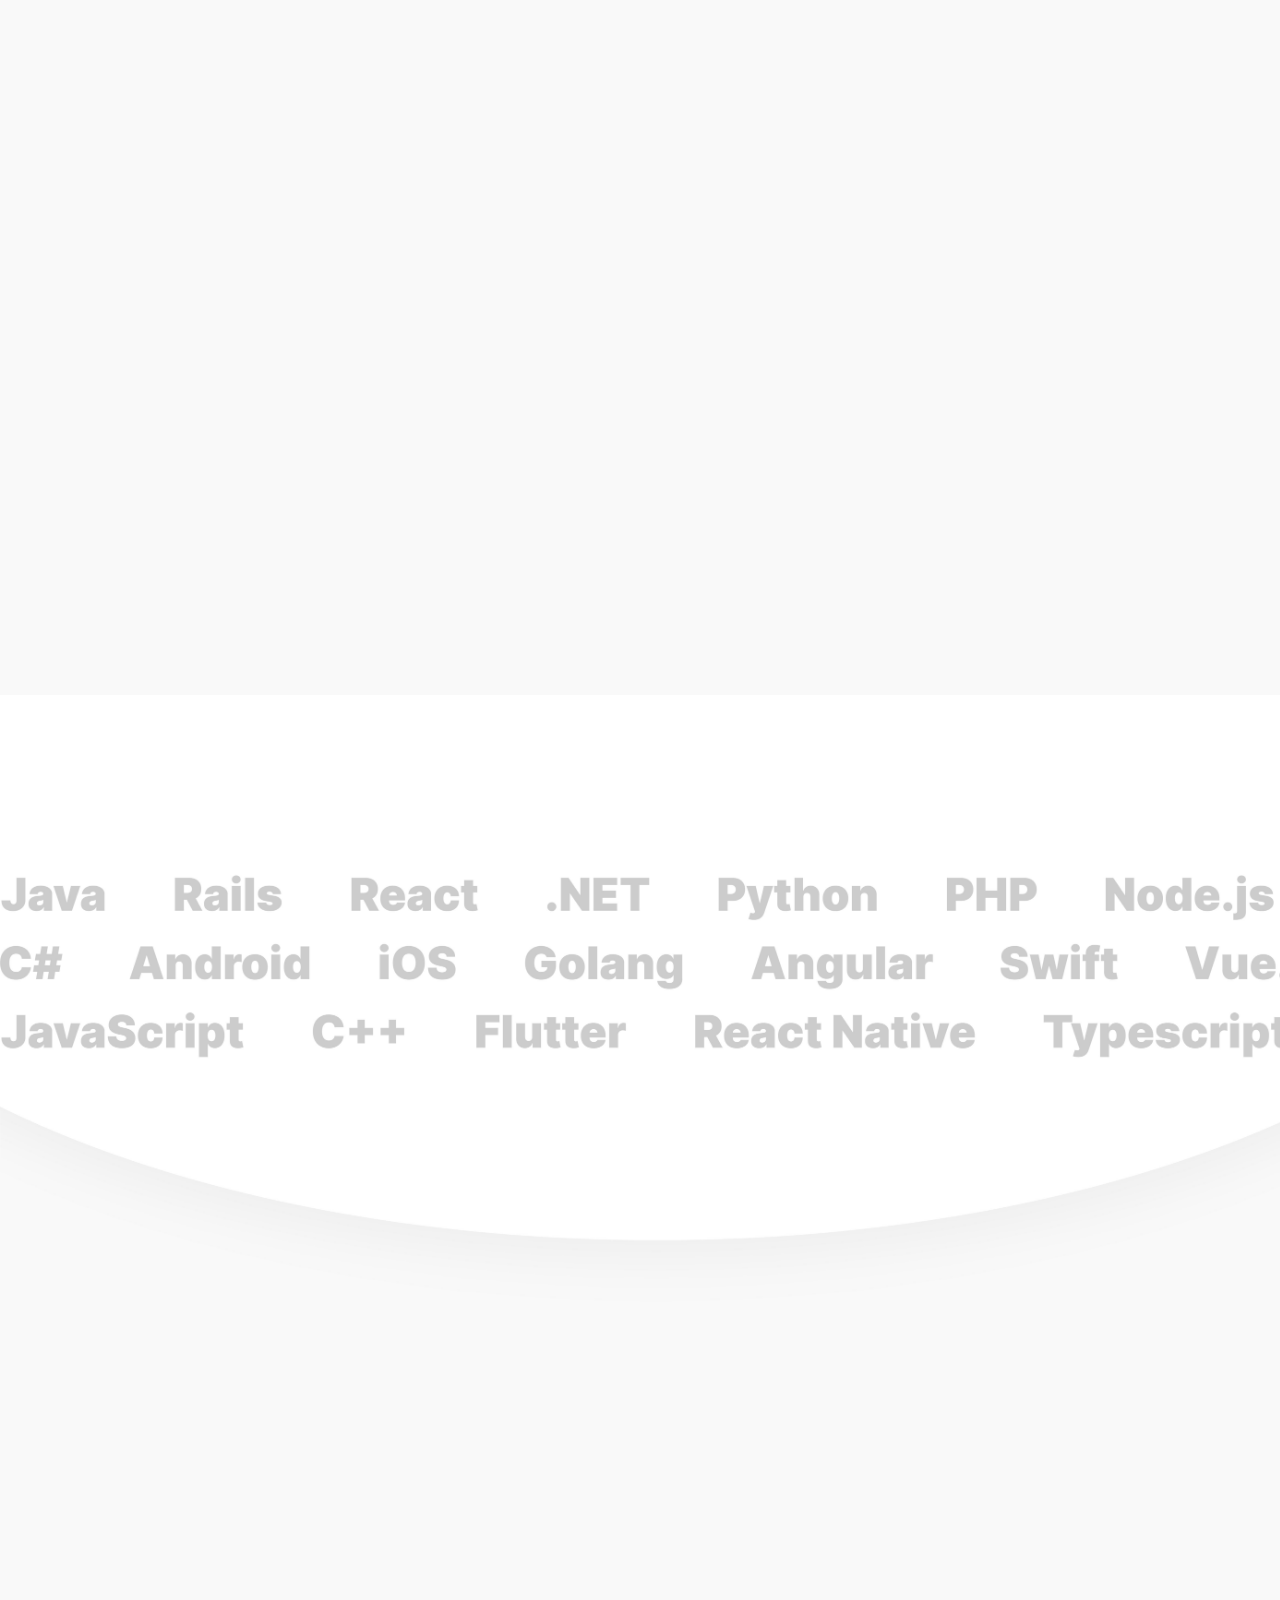
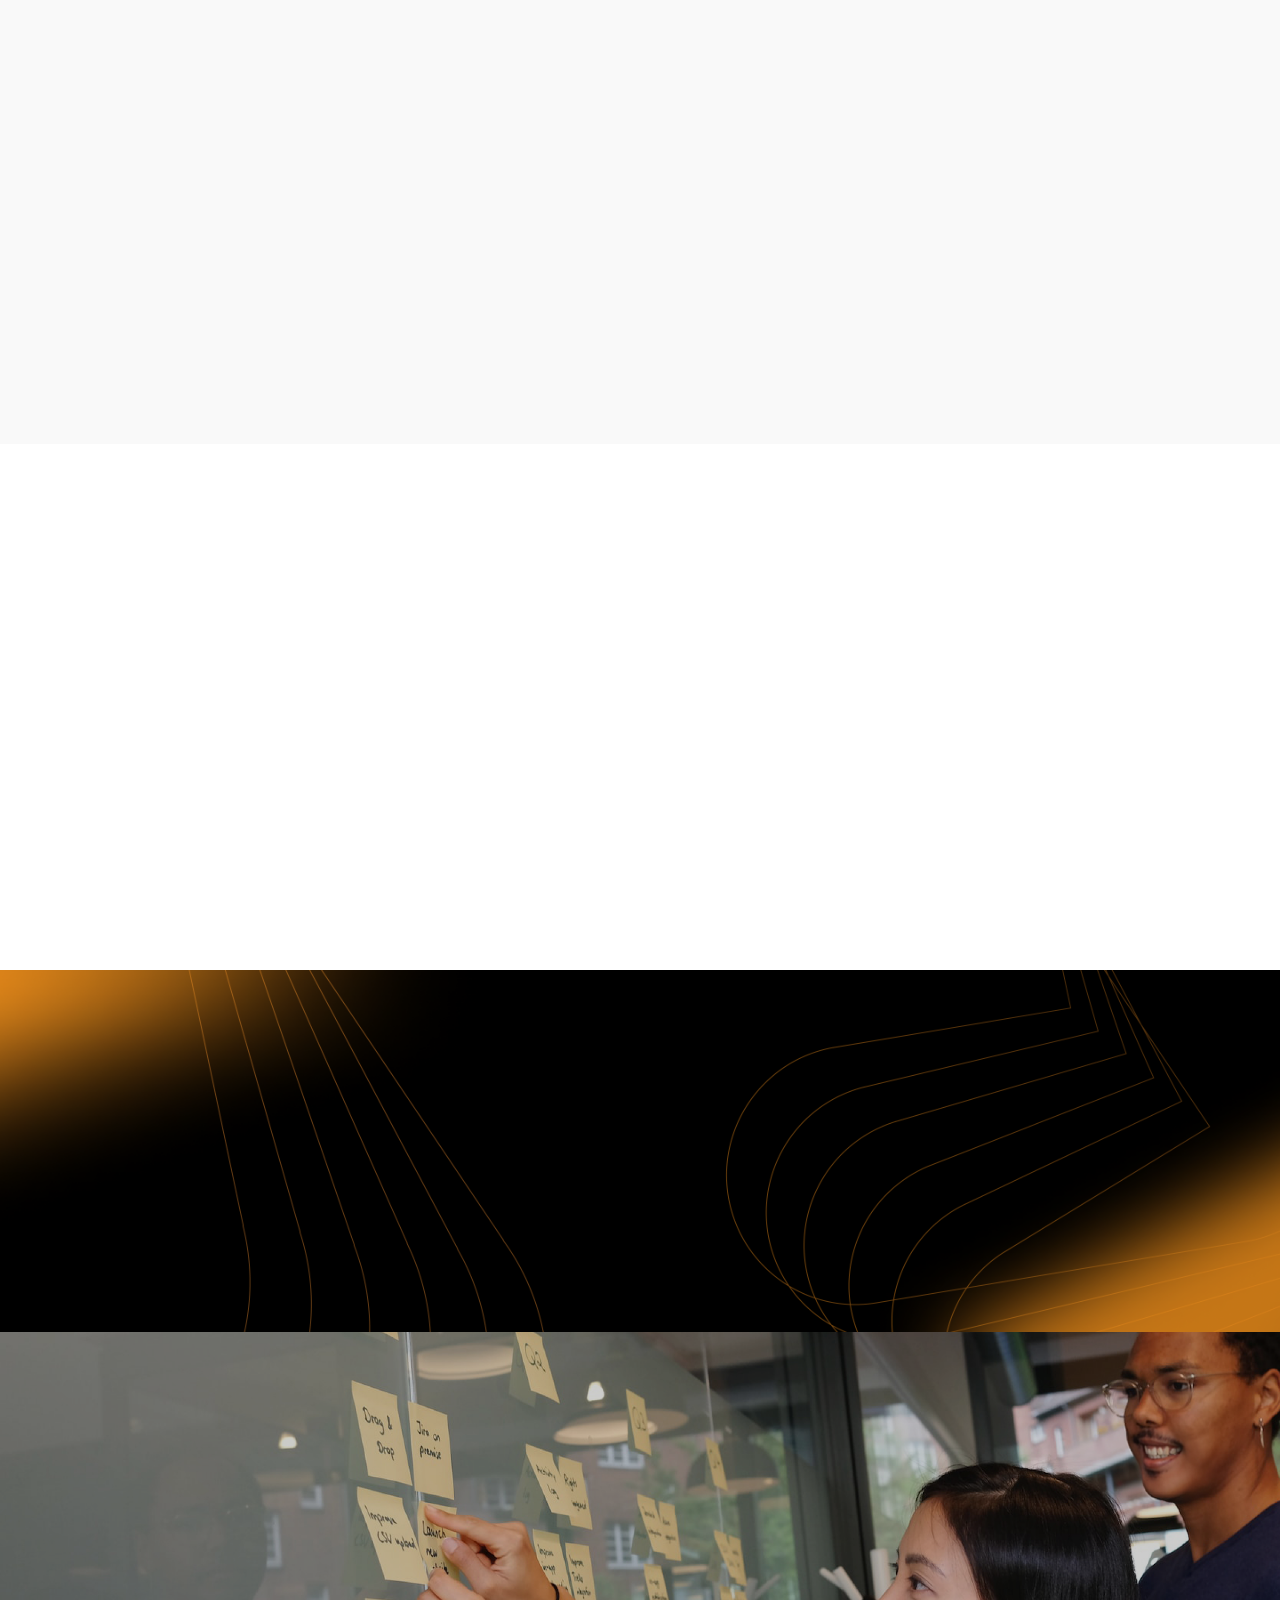
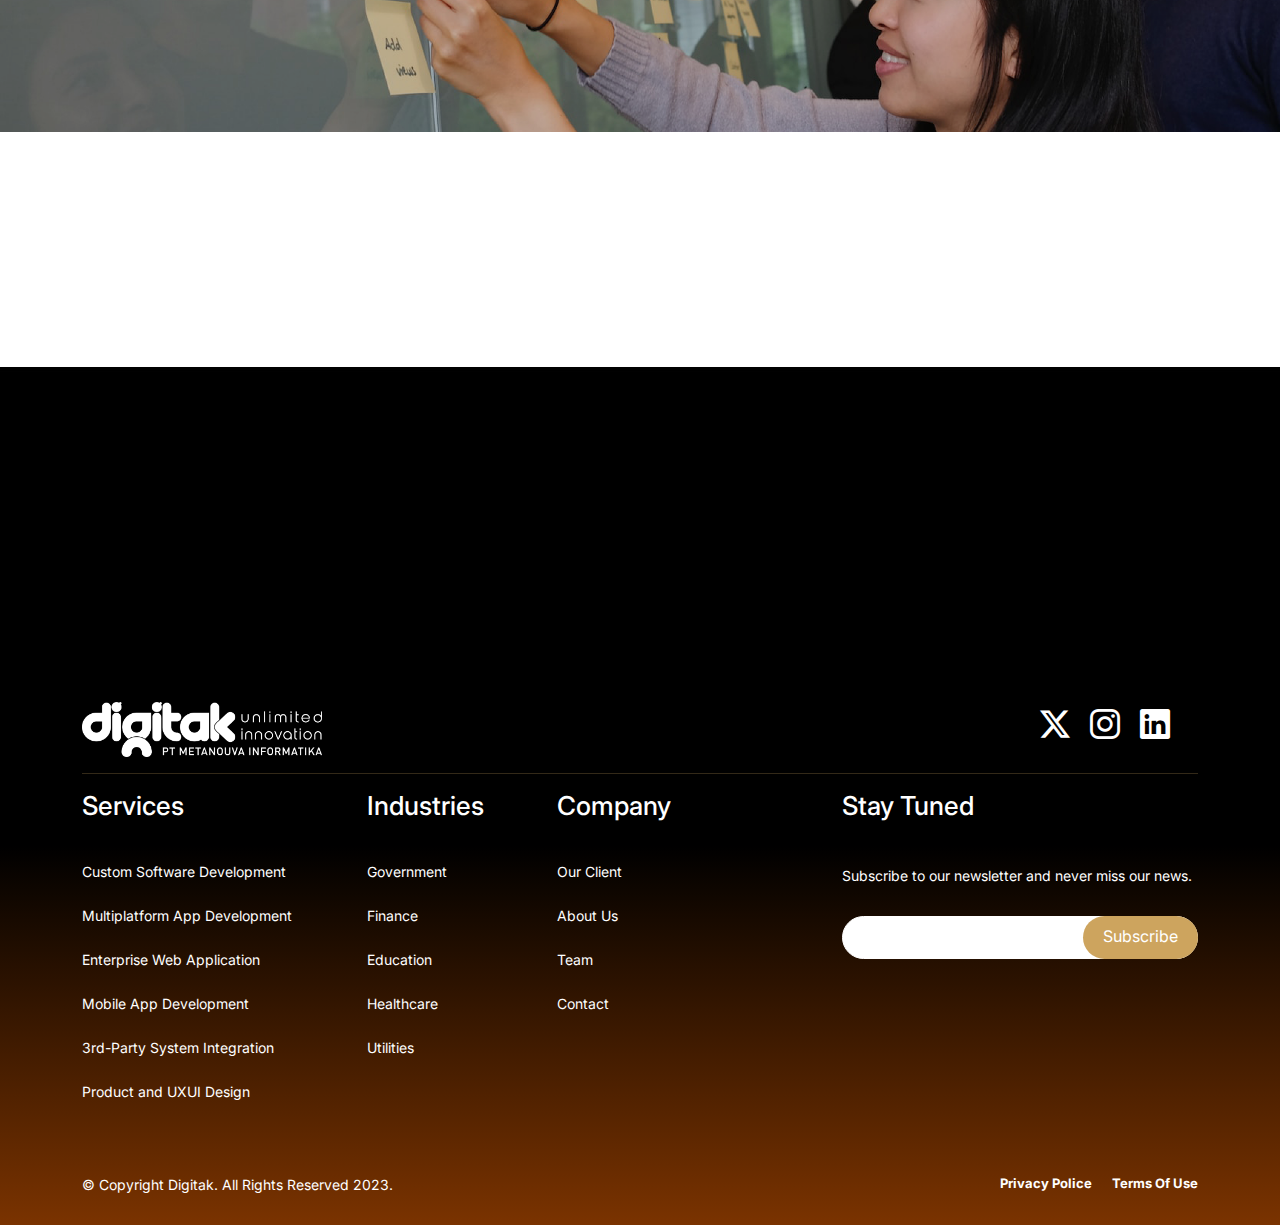
==== commit 244bf4fe: "update rev-1" ====
--- a/index.html
+++ b/index.html
@@ -16,7 +16,9 @@
   <!-- Google Fonts -->
   <link rel="preconnect" href="https://fonts.googleapis.com">
   <link rel="preconnect" href="https://fonts.gstatic.com" crossorigin>
-  <link href="https://fonts.googleapis.com/css2?family=Inter:wght@100;200;300;400;500;600;700;800;900&family=Lato:ital,wght@1,900&family=Rethink+Sans:ital,wght@0,400;0,500;0,600;0,700;0,800;1,400;1,500;1,600;1,700;1,800&display=swap" rel="stylesheet">
+  <link
+    href="https://fonts.googleapis.com/css2?family=Inter:wght@100;200;300;400;500;600;700;800;900&family=Lato:ital,wght@1,900&family=Rethink+Sans:ital,wght@0,400;0,500;0,600;0,700;0,800;1,400;1,500;1,600;1,700;1,800&display=swap"
+    rel="stylesheet">
 
   <!-- Vendor CSS Files -->
   <link href="assets/vendor/animate.css/animate.min.css" rel="stylesheet">
@@ -29,46 +31,35 @@
 
   <!-- Template Main CSS File -->
   <link href="assets/css/style.css" rel="stylesheet">
-
-  <!-- =======================================================
-  * Template Name: Restaurantly
-  * Updated: Sep 20 2023 with Bootstrap v5.3.2
-  * Template URL: https://bootstrapmade.com/restaurantly-restaurant-template/
-  * Author: BootstrapMade.com
-  * License: https://bootstrapmade.com/license/
-  ======================================================== -->
 </head>
 
 <body>
 
-  <!-- ======= Header ======= -->
-  <header id="header" class="fixed-top d-flex align-items-cente">
+   <!-- ======= Header ======= -->
+   <header id="header" class="fixed-top d-flex align-items-cente">
     <div class="container-fluid container-xl d-flex align-items-center justify-content-lg-between">
 
-      <a href="index.html" class="logo me-auto me-lg-0"><img src="assets/img/logo.png" alt="" class="img-fluid"></a>
+      <a href="index.html" class="logo me-auto me-lg-0"><img src="assets/img/metanouva-digitak-logo-white.png" alt="" class="img-fluid"></a>
 
       <nav id="navbar" class="navbar navbar order-last order-lg-0">
         <ul>
+          <li><a href="index.html" class="nav-link">Home</a></li>
+          <li class="dropdown"><a href="#"><span>Products</span> <i class="bi bi-chevron-down"></i></a>
+            <ul>
+              <li><a href="industries.html">Industries</a></li>
+            </ul>
+          </li>
           <li class="dropdown"><a href="#"><span>Services</span> <i class="bi bi-chevron-down"></i></a>
             <ul>
-              <li><a href="services.html">Custom Software Development</a></li>
-              <li><a href="services.html">Multiplatform App Development</a></li>
-              <li><a href="services.html">Enterprise Web Application</a></li>
-              <li><a href="services.html">Mobile App Development</a></li>
-              <li><a href="services.html">3rd-Party System Integration</a></li>
-              <li><a href="services.html">Product and UI/UX Design</a></li>
+              <li><a href="it-consulting.html">IT Consulting</a></li>
+              <li><a href="custom-software-development.html">Software Application Development</a></li>
+              <li><a href="enterprise-resource-planning-solution.html">Enterprise Resources Planning Solution</a></li>
+              <li><a href="system-integration.html">System Integration</a></li>
+              <li><a href="training-maintenance.html">Training & Maintenance</a></li>
+              <li><a href="it-infrastructure.html">IT Infrastructure</a></li>
             </ul>
           </li>
-          <li class="dropdown"><a href="#"><span>Industries</span> <i class="bi bi-chevron-down"></i></a>
-            <ul>
-              <li><a href="public-sector.html">Public Sector</a></li>
-              <li><a href="public-sector.html">Finance & Banking</a></li>
-              <li><a href="public-sector.html">Education</a></li>
-              <li><a href="public-sector.html">Healthcare</a></li>
-              <li><a href="public-sector.html">Utilities & Manufacture</a></li>
-            </ul>
-          </li>
-          <li><a class="nav-link scrollto" href="#contact">Portfolio</a></li>
+          <li><a class="nav-link" href="portfolio.html">Portfolios</a></li>
           <li class="dropdown"><a href="#"><span>Company</span> <i class="bi bi-chevron-down"></i></a>
             <ul>
               <li><a href="about.html">About</a></li>
@@ -77,14 +68,10 @@
               <li><a href="#">FAQ</a></li>
             </ul>
           </li>
-          <li><a class="nav-link scrollto btns" href="#contact">Contact Us</a></li>
-          <li><a class="nav-link scrollto btns-outline" href="#contact">
-            <img class="img-fluid wa-icon" src="assets/img/whatsapp-icon.png" alt=""> &nbsp;+628900000001</a>
-          </li>
+          <li><a class="nav-link scrollto btns" href="contact-us.html">Contact Us</a></li>
         </ul>
         <i class="bi bi-list mobile-nav-toggle"></i>
       </nav><!-- .navbar -->
-      <!-- <a href="#book-a-table" class="book-a-table-btn scrollto d-none d-lg-flex">Book a table</a> -->
 
     </div>
   </header><!-- End Header -->
@@ -92,44 +79,65 @@
   <!-- ======= Hero Section ======= -->
   <section id="hero" class="d-flex align-items-center">
     <div class="container position-relative text-center text-lg-start">
-      <div style="transform: translate(0px, 50px)" class="row" data-aos="fade-right" data-aos-delay="200">
-        <div class="col-lg-8">
-          <h1>Developing <br> your ideas into</h1>
-          <h1><span>Reality</span></h1>
-          <h2>We bring ideas to life by combining years of experiences of our team.</h2>
-
-          <div class="btns">
-            <a href="#" class="btn-menu animated fadeInUp scrollto" style="padding: 15px 30px;">Contact Us</a>
-            <a href="#" class="btn-book animated fadeInUp scrollto">            
-              <img class="img-fluid wa-icon" src="assets/img/whatsapp-icon.png" alt=""> &nbsp;+628900000001</a>
-          </div>
-        </div>
-      </div>
-
-      <div class="counter" data-aos="fade-left" data-aos-delay="100">
-        <div class="row mt-5">
-          <div class="col-lg-5"></div>
-          <div class="col-lg-7">
-            <div class="row">
-              <div class="col-lg-3">
-                <h3 class="text-center">20+</h3>
-                <p class="text-center">Years Of experience</p>
+      <div class="hero-slider swiper">
+        <div class="swiper-wrapper">
+          <div class="swiper-slide">
+            <div class="row" data-aos="fade-right" data-aos-delay="200">
+              <div class="col-lg-8">
+                <h1><span>Andal</span> <br> ( Reliable ) </h1>
+                <h2>Kami adalah mitra yang andal dan berpengalaman <br> dalam memenuhi kebutuhan IT anda</h2>
+                <div class="btns">
+                  <a href="about.html" class="btn-menu animated fadeInUp scrollto" style="padding: 15px 30px;">Contact Us</a>
+                </div>
               </div>
-              <div class="col-lg-3">
-                <h3 class="text-center">200+</h3>
-                <p class="text-center">Happy Clients</p>
+            </div>
+          </div>
+          <div class="swiper-slide">
+            <div class="row" data-aos="fade-right" data-aos-delay="200">
+              <div class="col-lg-8">
+                <h1><span>Solutif </span> <br> ( Solution ) </h1>
+                <h2>Kami selalu siap menghadirkan solusi IT yang solutif <br> untuk meningkatkan kinerja anda</h2>
+                <div class="btns">
+                  <a href="about.html" class="btn-menu animated fadeInUp scrollto" style="padding: 15px 30px;">Contact Us</a>
+                </div>
               </div>
-              <div class="col-lg-3">
-                <h3 class="text-center">1000+</h3>
-                <p class="text-center">Success Projects</p>
+            </div>
+          </div>
+          <div class="swiper-slide">
+            <div class="row" data-aos="fade-right" data-aos-delay="200">
+              <div class="col-lg-8">
+                <h1><span>Kolaboratif </span> <br> ( Collaborative ) </h1>
+                <h2>Kami selalu berkolaborasi untuk mencapai tujuan-tujuan organisasi anda.</h2>
+                <div class="btns">
+                  <a href="about.html" class="btn-menu animated fadeInUp scrollto" style="padding: 15px 30px;">Contact Us</a>
+                </div>
               </div>
-              <div class="col-lg-3">
-                <h3 class="text-center">98%</h3>
-                <p class="text-center">On-Time Delivered</p>
+            </div>
+          </div>
+          <div class="swiper-slide">
+            <div class="row" data-aos="fade-right" data-aos-delay="200">
+              <div class="col-lg-8">
+                <h1><span>Inovatif </span> <br> ( Innovative ) </h1>
+                <h2>Dengan pendekatan inovatif yang menjadi ciri khas kami, maka segala tantangan bisnis anda akan dapat terjawab.</h2>
+                <div class="btns">
+                  <a href="about.html" class="btn-menu animated fadeInUp scrollto" style="padding: 15px 30px;">Contact Us</a>
+                </div>
               </div>
             </div>
           </div>
-        </div>
+          <div class="swiper-slide">
+            <div class="row" data-aos="fade-right" data-aos-delay="200">
+              <div class="col-lg-8">
+                <h1><span>Tumbuh </span> <br> ( Grow ) </h1>
+                <h2>Kami selalu berkomitmen untuk membantu Anda bertumbuh dalam menghadapi dunia bisnis yang sangat dinamis.</h2>
+                <div class="btns">
+                  <a href="about.html" class="btn-menu animated fadeInUp scrollto" style="padding: 15px 30px;">Contact Us</a>
+                </div>
+              </div>
+            </div>
+          </div>
+        </div>
+        <div class="swiper-pagination"></div>
       </div>
     </div>
   </section><!-- End Hero -->
@@ -145,7 +153,8 @@
           </div>
           <div class="col-lg-6">
             <div class="about-desc">
-              <p>Established in 1999, PT Metanouva Informatika (Digitak) is a digital acceleration consultancy dedicated to crafting innovative digital products. We empower companies of various sizes with our suite of digital acceleration tools, extensive resources, and expertise. Our focus is on delivering beautifully designed digital products efficiently, aligning with the unique needs of each client.</p>
+              <p>Berdiri pada tahun 1999, PT. Metanouva Informatika (Digitak) memiliki pengalaman yang luas dalam menyediakan solusi TI kepada berbagai organisasi dari berbagai industry. Kami memahami betapa pentingnya transformasi digital untuk menciptakan keunggulan kompetitif di dunia yang semakin kompleks ini. Kami adalah mitra yang siap membantu Anda menghadapi tantangan tersebut. Bersama-sama, kita dapat membentuk masa depan yang lebih cerah untuk bisnis Anda dalam era digital ini.
+              </p>
             </div>
             <div class="about-link mt-5">
               <a href="#">About Us <i class="bi bi-arrow-up-right"></i></a>
@@ -158,9 +167,9 @@
     <!-- ======= Service Section ======= -->
     <section class="service-index">
       <div class="container" data-aos="fade-up">
-        
+
         <div class="section-title">
-          <h2>Services</h2>
+          <h2>Layanan</h2>
           <p>Something we are great at</p>
         </div>
 
@@ -169,8 +178,8 @@
           <div class="col-lg-4">
             <div class="box" data-aos="zoom-in" data-aos-delay="100">
               <img src="assets/img/icon/fluent-mdl2_customize-toolbar.png" alt="">
-              <h4>Custom Software Development</h4>
-              <p>Develop tailored software solutions aligned with your unique needs, covering both front-end and core back-end technologies</p>
+              <h4>IT Consulting</h4>
+              <p>Menyediakan saran dan rekomendasi teknologi unggul untuk memenuhi kebutuhan bisnis Anda. Dari analisis sistem hingga strategi pengembangan, kami hadir untuk meningkatkan efisiensi dan produktivitas sistem TI Anda.</p>
               <a class="mt-4" href="#">About Us <i class="bi bi-arrow-up-right"></i></a>
             </div>
           </div>
@@ -178,8 +187,8 @@
           <div class="col-lg-4">
             <div class="box" data-aos="zoom-in" data-aos-delay="100">
               <img src="assets/img/icon/vector.png" alt="">
-              <h4>Multiplatform App Development</h4>
-              <p>Multiplatform applications strategically broaden your reach, offering cost-effectiveness and a seamless user experience for diverse audiences.</p>
+              <h4>Software Application Development</h4>
+              <p>Membuat solusi perangkat lunak kustom untuk meningkatkan efisiensi bisnis Anda. Dari aplikasi web hingga sistem basis data, kami mengurus segalanya: dari analisis hingga pemeliharaan. Tujuan kami adalah memberikan solusi yang berkualitas, efisien, dan mudah digunakan untuk meningkatkan produktivitas Anda.</p>
               <a class="mt-4" href="#">About Us <i class="bi bi-arrow-up-right"></i></a>
             </div>
           </div>
@@ -187,17 +196,17 @@
           <div class="col-lg-4">
             <div class="box" data-aos="zoom-in" data-aos-delay="100">
               <img src="assets/img/icon/fluent-mdl2_add-work.png" alt="">
-              <h4>Enterprise Web Application</h4>
-              <p>Tailored for integration with enterprise and legacy systems, our applications optimize data flow within your organization.</p>
+              <h4>Enterprise Resources Planning Solution</h4>
+              <p>Memberikan layanan implementasi dan pengembangan Enterprise Resource Planning (ERP) untuk mengoptimalkan operasi bisnis. Kami mengintegrasikan solusi ERP yang dapat menyelaraskan proses bisnis dengan teknologi untuk memberikan nilai tambah yang signifikan bagi perusahaan</p>
               <a class="mt-4" href="#">About Us <i class="bi bi-arrow-up-right"></i></a>
             </div>
           </div>
-          
+
           <div class="col-lg-4">
             <div class="box" data-aos="zoom-in" data-aos-delay="100">
               <img src="assets/img/icon/fluent-mdl2_mobile-angled.png" alt="">
-              <h4>Mobile App Development</h4>
-              <p>Create high-performance, scalable, and secure mobile applications for iOS and Android platforms.</p>
+              <h4>System Integration</h4>
+              <p> Menyediakan layanan untuk mengintegrasikan berbagai sistem TI yang ada di perusahaan agar dapat beroperasi secara bersamaan, bersinergi dan berbagi data yang diperlukan untuk memberikan manfaat optimal bagi perusahaan.</p>
               <a class="mt-4" href="#">About Us <i class="bi bi-arrow-up-right"></i></a>
             </div>
           </div>
@@ -205,8 +214,8 @@
           <div class="col-lg-4">
             <div class="box" data-aos="zoom-in" data-aos-delay="100">
               <img src="assets/img/icon/fluent-mdl2_sync-to-p-c.png" alt="">
-              <h4>3rd-Party System Integration</h4>
-              <p>Seamlessly integrate systems via web APIs and communication channels, ensuring alignment with your software ecosystem.</p>
+              <h4>Training & Maintenance</h4>
+              <p> Menyediakan pelatihan bagi pengguna atau personel IT perusahaan untuk meningkatkan kemampuan dan kapasitas digital Perusahaan. Kami juga menyediakan layanan pemeliharaan rutin, pembaruan perangkat lunak, peningkatan sistem, dan dukungan teknis IT bagi Perusahaan. </p>
               <a class="mt-4" href="#">About Us <i class="bi bi-arrow-up-right"></i></a>
             </div>
           </div>
@@ -214,8 +223,8 @@
           <div class="col-lg-4">
             <div class="box" data-aos="zoom-in" data-aos-delay="100">
               <img src="assets/img/icon/vector-2.png" alt="">
-              <h4>Product and UI/UX Design</h4>
-              <p>Design visually stunning, pixel-perfect interfaces that are user-friendly, enhancing the overall experience for your end users.</p>
+              <h4>IT Infrastructure</h4>
+              <p>Menyediakan layanan pengelolaan dan penyediaan infrastruktur IT perusahaan yang meliputi hosting, manajemen server, manajemen jaringan, penyimpanan data dan penyediaan server serta perangkat infrastruktur IT lainnya. Bisa minta tolong ChatGPT kalo ada deskripsi yg lebih pas</p>
               <a class="mt-4" href="#">About Us <i class="bi bi-arrow-up-right"></i></a>
             </div>
           </div>
@@ -224,11 +233,11 @@
       </div>
     </section><!-- End Service Section -->
 
-    
+
     <!-- ======= technology Section ======= -->
     <section class="technology-index">
       <div class="container" data-aos="fade-up">
-        
+
         <div class="section-title">
           <h2>Technology</h2>
           <p>Certainly, we cover your tech stack.</p>
@@ -241,141 +250,62 @@
               <h2>Our Client</h2>
               <p>Companies <br> that trusted <br> us.</p>
             </div>
-            <div class="col-lg-8">
-              <img src="assets/img/frame-26.png" class="img-fluid" alt="">
+            <div class="col-lg-8 mt-4">
+              <div class="clients-logo-slider swiper">
+                <div class="swiper-wrapper">
+                  <div class="swiper-slide">
+                    <img src="assets/img/clients/kemenhub.jpg" class="img-fluid" alt="">
+                  </div>
+                  <div class="swiper-slide">
+                    <img src="assets/img/clients/ojk.jpg" class="img-fluid" alt="">
+                  </div>
+                  <div class="swiper-slide">
+                    <img src="assets/img/clients/djka.jpg" class="img-fluid" alt="">
+                  </div>
+                  <div class="swiper-slide">
+                    <img src="assets/img/clients/kominfo.jpg" class="img-fluid" alt="">
+                  </div>
+                  <div class="swiper-slide">
+                    <img src="assets/img/clients/skkmigas.jpg" class="img-fluid" alt="">
+                  </div>
+                  <div class="swiper-slide">
+                    <img src="assets/img/clients/bnn.jpg" class="img-fluid" alt="">
+                  </div>
+                  <div class="swiper-slide">
+                    <img src="assets/img/clients/pertamina.jpg" class="img-fluid" alt="">
+                  </div>
+                  <div class="swiper-slide">
+                    <img src="assets/img/clients/djki.jpg" class="img-fluid" alt="">
+                  </div>
+                  <div class="swiper-slide">
+                    <img src="assets/img/clients/bappenas.jpg" class="img-fluid" alt="">
+                  </div>
+                </div>
+                <div class="swiper-pagination"></div>
+              </div>
             </div>
           </div>
         </div>
 
       </div>
     </section><!-- End technology Section -->
-
-     <!-- ======= Portfolio Section ======= -->
-     <section class="portfolio-index">
-      <div class="container" data-aos="fade-up">
-
-        <div class="section-title">
-          <div class="row">
-            <div class="col-lg-11">
-              <p>200+ trusted companies rely on our expertise</p>
-            </div>
-            <div class="col-lg-1" style="transform: translate(0px, 10px);">
-              <a class="text-" href="#">See All <i class="bi bi-arrow-up-right"></i></a>
-            </div>
-          </div>
-        </div>
-
-        <div class="row">
-
-          <div class="col-lg-6 mb-5" data-aos="zoom-in" data-aos-delay="100">
-            <div class="thumbs">
-              <img src="assets/img/portfolio/christian-wiediger-70ku6P7kgmc-unsplash.jpg" class="img-fluid" alt="">
-              <div class="thumbs-info">
-                <div class="social text-right">
-                  <a href=""><i class="bi bi-arrow-up-right-circle"></i></a>
-                </div>
-              </div>
-            </div>
-            <div class="portfolio-title">
-              <div class="row mb-3">
-                <div class="col-lg-6">
-                 <svg id="logo-12" width="138" height="30" viewBox="0 0 138 30" fill="none" xmlns="http://www.w3.org/2000/svg"> <path d="M20.99 23.759L3.05 11.384C1.232 10.13 1.85 7.51898 4.117 6.90498L23.184 1.72998C23.5879 1.58424 24.0207 1.53693 24.4466 1.59198C24.8724 1.64703 25.279 1.80285 25.6326 2.04651C25.9861 2.29017 26.2765 2.61464 26.4795 2.99299C26.6825 3.37134 26.7924 3.79266 26.8 4.22198L25.67 21.771C25.536 23.854 22.808 25.013 20.99 23.759Z" class="ccompli2" fill="#E9327C"></path> <path d="M15.3 26.814L4.73098 6.14504C4.48938 5.6722 4.38307 5.14181 4.42376 4.61238C4.46445 4.08295 4.65057 3.57504 4.96158 3.14467C5.2726 2.7143 5.69643 2.37818 6.18634 2.17338C6.67625 1.96858 7.2132 1.90306 7.73798 1.98405L27.325 5.00704C27.7759 5.07665 28.2039 5.2523 28.5738 5.51955C28.9436 5.78681 29.2447 6.13803 29.4524 6.54434C29.66 6.95065 29.7683 7.40044 29.7682 7.85674C29.7681 8.31303 29.6597 8.7628 29.452 9.16904L20.429 26.815C20.1867 27.2865 19.8191 27.6821 19.3666 27.9582C18.9141 28.2344 18.3943 28.3804 17.8642 28.3803C17.3341 28.3802 16.8143 28.234 16.3619 27.9577C15.9095 27.6813 15.5421 27.2856 15.3 26.814V26.814Z" class="ccompli1" fill="#1DACE3"></path> <path d="M26.752 4.91801L16.988 3.41101L5 6.66601L9.785 16.027L20.99 23.759C21.2372 23.9277 21.5091 24.0569 21.796 24.142L26.052 15.819L26.752 4.91801Z" class="ccustom" fill="#001A49"></path> <path d="M76.209 7.33402C76.209 6.97109 76.3166 6.61632 76.5182 6.31455C76.7199 6.01279 77.0065 5.77759 77.3418 5.6387C77.6771 5.49982 78.046 5.46348 78.402 5.53428C78.7579 5.60509 79.0849 5.77986 79.3415 6.03648C79.5982 6.29311 79.7729 6.62008 79.8437 6.97603C79.9145 7.33199 79.8782 7.70095 79.7393 8.03625C79.6004 8.37155 79.3652 8.65814 79.0635 8.85977C78.7617 9.0614 78.4069 9.16902 78.044 9.16902C77.5588 9.16408 77.095 8.96916 76.7519 8.6261C76.4089 8.28303 76.2139 7.81916 76.209 7.33402V7.33402ZM76.515 10.066H79.574V20.26H76.515V10.066Z" class="ccustom" fill="#001A49"></path> <path d="M92.7839 15.163C92.8195 15.8368 92.7214 16.511 92.4955 17.1468C92.2695 17.7825 91.9201 18.3674 91.4674 18.8677C91.0146 19.3679 90.4674 19.7737 89.8572 20.0618C89.247 20.3498 88.5859 20.5144 87.9119 20.546C87.345 20.5768 86.7783 20.4812 86.2528 20.2661C85.7274 20.0509 85.2564 19.7216 84.8739 19.302V24.338H81.8159V10.066H84.8739V11.024C85.2565 10.6045 85.7275 10.2754 86.253 10.0604C86.7784 9.84545 87.3451 9.74999 87.9119 9.78098C88.5859 9.81247 89.2469 9.97691 89.8571 10.2648C90.4673 10.5528 91.0145 10.9585 91.4673 11.4587C91.9201 11.9589 92.2695 12.5436 92.4955 13.1794C92.7214 13.8151 92.8195 14.4892 92.7839 15.163ZM89.7259 15.163C89.7139 14.6857 89.5614 14.2226 89.2875 13.8315C89.0136 13.4405 88.6304 13.1389 88.186 12.9646C87.7415 12.7902 87.2555 12.7509 86.7888 12.8514C86.3221 12.9519 85.8953 13.1878 85.562 13.5296C85.2287 13.8714 85.0036 14.304 84.9149 14.7731C84.8262 15.2422 84.8779 15.7271 85.0634 16.167C85.2489 16.6069 85.56 16.9823 85.9578 17.2463C86.3557 17.5103 86.8225 17.651 87.2999 17.651C87.6278 17.6658 87.955 17.611 88.2602 17.4904C88.5654 17.3697 88.8416 17.1858 89.0707 16.9509C89.2998 16.7159 89.4766 16.4352 89.5896 16.127C89.7025 15.8189 89.749 15.4903 89.7259 15.163V15.163Z" class="ccustom" fill="#001A49"></path> <path d="M102.223 17.2C102.223 19.545 100.184 20.544 97.9821 20.544C97.0926 20.6245 96.1993 20.4362 95.4179 20.0035C94.6365 19.5709 94.003 18.9137 93.5991 18.117L96.2491 16.609C96.3569 16.9773 96.5877 17.2974 96.9032 17.5158C97.2186 17.7342 97.5995 17.8377 97.9821 17.809C98.7161 17.809 99.0821 17.584 99.0821 17.177C99.0821 16.055 94.0671 16.647 94.0671 13.119C94.0671 10.897 95.9421 9.776 98.0671 9.776C98.8642 9.75098 99.6533 9.94011 100.352 10.3237C101.052 10.7073 101.635 11.2713 102.042 11.957L99.4331 13.364C99.319 13.0964 99.1286 12.8683 98.8857 12.7083C98.6427 12.5482 98.358 12.4633 98.0671 12.464C97.5371 12.464 97.2111 12.664 97.2111 13.035C97.2081 14.205 102.223 13.43 102.223 17.2Z" class="ccustom" fill="#001A49"></path> <path d="M113.4 10.066V20.26H110.342V19.3C109.989 19.7229 109.54 20.0561 109.033 20.2724C108.527 20.4886 107.976 20.5817 107.426 20.544C105.367 20.544 103.614 19.076 103.614 16.323V10.066H106.672V15.877C106.646 16.12 106.674 16.3657 106.753 16.5969C106.832 16.8281 106.96 17.0394 107.129 17.216C107.298 17.3926 107.503 17.5302 107.73 17.6193C107.958 17.7085 108.202 17.7469 108.446 17.732C109.567 17.732 110.346 17.08 110.346 15.632V10.066H113.4Z" class="ccustom" fill="#001A49"></path> <path d="M130.928 14V20.26H127.87V14.266C127.87 13.247 127.38 12.594 126.402 12.594C125.382 12.594 124.812 13.308 124.812 14.511V20.26H121.753V14.266C121.753 13.247 121.264 12.594 120.285 12.594C119.266 12.594 118.695 13.308 118.695 14.511V20.26H115.637V10.066H118.7V11C119.017 10.5841 119.433 10.2543 119.91 10.0406C120.387 9.827 120.911 9.73636 121.432 9.77701C121.955 9.75142 122.477 9.86186 122.945 10.0976C123.413 10.3333 123.812 10.6862 124.103 11.122C124.442 10.6661 124.891 10.3035 125.408 10.0683C125.925 9.83305 126.494 9.73284 127.06 9.77701C129.4 9.78101 130.928 11.452 130.928 14Z" class="ccustom" fill="#001A49"></path> <path d="M133.519 10.003C134.773 10.003 135.789 8.9867 135.789 7.73301C135.789 6.47933 134.773 5.46301 133.519 5.46301C132.265 5.46301 131.249 6.47933 131.249 7.73301C131.249 8.9867 132.265 10.003 133.519 10.003Z" class="ccustom" fill="#001A49"></path> <path d="M34.457 5.37695H37.516V20.26H34.457V5.37695ZM39.248 15.163C39.2447 14.0942 39.5585 13.0485 40.1498 12.1583C40.7411 11.268 41.5833 10.5732 42.5697 10.1619C43.5562 9.75058 44.6424 9.64121 45.6911 9.84765C46.7397 10.0541 47.7035 10.567 48.4604 11.3216C49.2173 12.0761 49.7333 13.0382 49.943 14.0862C50.1527 15.1342 50.0468 16.2208 49.6386 17.2085C49.2304 18.1962 48.5383 19.0406 47.6499 19.6347C46.7615 20.2288 45.7168 20.546 44.648 20.546C43.9382 20.5535 43.234 20.4196 42.5765 20.152C41.9191 19.8844 41.3215 19.4884 40.8188 18.9873C40.316 18.4861 39.9182 17.8898 39.6485 17.2332C39.3788 16.5766 39.2427 15.8728 39.248 15.163V15.163ZM46.996 15.163C46.984 14.7019 46.8364 14.2547 46.5715 13.8772C46.3067 13.4997 45.9364 13.2086 45.507 13.0404C45.0775 12.8723 44.6081 12.8344 44.1573 12.9317C43.7065 13.0289 43.2944 13.257 42.9725 13.5872C42.6506 13.9175 42.4333 14.3353 42.3476 14.7884C42.262 15.2416 42.3118 15.7099 42.491 16.1349C42.6701 16.5598 42.9706 16.9225 43.3548 17.1776C43.739 17.4327 44.1899 17.5688 44.651 17.569C44.9668 17.578 45.2811 17.5214 45.5739 17.4029C45.8668 17.2845 46.1319 17.1066 46.3526 16.8805C46.5733 16.6545 46.7448 16.3852 46.8562 16.0896C46.9676 15.7939 47.0166 15.4784 47 15.163H46.996ZM62.245 10.063V19.748C62.245 23.173 59.574 24.62 56.863 24.62C55.9088 24.692 54.9531 24.4999 54.1007 24.0647C53.2484 23.6296 52.5323 22.9681 52.031 22.153L54.64 20.644C54.8506 21.0694 55.1861 21.4204 55.6016 21.6501C56.0171 21.8797 56.4927 21.977 56.965 21.929C57.2665 21.9701 57.5733 21.9431 57.8629 21.8498C58.1525 21.7565 58.4174 21.5995 58.6382 21.3901C58.8589 21.1808 59.0298 20.9246 59.1383 20.6403C59.2468 20.3561 59.2901 20.0511 59.265 19.748V18.81C58.9068 19.248 58.4509 19.596 57.934 19.8261C57.417 20.0562 56.8533 20.162 56.288 20.135C54.9425 20.0931 53.666 19.5292 52.729 18.5626C51.792 17.596 51.268 16.3027 51.268 14.9565C51.268 13.6102 51.792 12.3169 52.729 11.3503C53.666 10.3837 54.9425 9.81977 56.288 9.77795C56.8533 9.75091 57.417 9.85667 57.934 10.0868C58.4509 10.3169 58.9068 10.6649 59.265 11.103V10.063H62.245ZM59.269 14.956C59.2892 14.4636 59.1616 13.9765 58.9027 13.5572C58.6438 13.1379 58.2654 12.8056 57.8161 12.6031C57.3669 12.4006 56.8673 12.3371 56.3817 12.4208C55.8961 12.5045 55.4466 12.7315 55.091 13.0727C54.7354 13.4139 54.49 13.8536 54.3864 14.3353C54.2827 14.8171 54.3255 15.3188 54.5093 15.7761C54.693 16.2333 55.0094 16.6251 55.4176 16.9011C55.8258 17.1771 56.3073 17.3247 56.8 17.325C57.1213 17.3475 57.4438 17.3026 57.7467 17.1931C58.0496 17.0836 58.3262 16.9119 58.5588 16.689C58.7913 16.4662 58.9747 16.1971 59.097 15.8992C59.2193 15.6012 59.2779 15.2809 59.269 14.959V14.956ZM63.977 15.156C63.9737 14.0872 64.2875 13.0415 64.8788 12.1513C65.4701 11.261 66.3123 10.5662 67.2987 10.1549C68.2852 9.74358 69.3714 9.63421 70.4201 9.84065C71.4687 10.0471 72.4324 10.56 73.1894 11.3146C73.9463 12.0691 74.4623 13.0312 74.672 14.0792C74.8817 15.1272 74.7758 16.2138 74.3676 17.2015C73.9594 18.1892 73.2673 19.0336 72.3789 19.6277C71.4905 20.2218 70.4458 20.539 69.377 20.539C68.6678 20.5465 67.9642 20.4128 67.3072 20.1456C66.6502 19.8785 66.0529 19.4831 65.5503 18.9827C65.0476 18.4823 64.6497 17.8869 64.3796 17.231C64.1094 16.5752 63.9726 15.8722 63.977 15.163V15.156ZM71.725 15.156C71.7132 14.6947 71.5656 14.2471 71.3008 13.8692C71.0359 13.4914 70.6654 13.2001 70.2358 13.0317C69.8061 12.8633 69.3364 12.8254 68.8853 12.9227C68.4342 13.0199 68.0218 13.2481 67.6998 13.5785C67.3777 13.909 67.1602 14.3271 67.0746 14.7805C66.9889 15.2339 67.0389 15.7026 67.2182 16.1277C67.3976 16.5529 67.6983 16.9157 68.0828 17.1709C68.4674 17.426 68.9186 17.562 69.38 17.562C69.6949 17.5703 70.008 17.5136 70.2999 17.3953C70.5918 17.277 70.8561 17.0996 71.0763 16.8744C71.2964 16.6492 71.4677 16.3809 71.5793 16.0864C71.691 15.7919 71.7406 15.4775 71.725 15.163V15.156Z" class="ccustom" fill="#001A49"></path> </svg>                
-                </div>
-                <div class="col-lg-6">
-                  <h4>Lorem Ipsum</h4>
-                </div>
-              </div>
-              <h2 class="mb-2">Mobile-first approach in the best-in-class banking app</h2>
-              <p>Lorem ipsum dolor sit amet consectetur. Vitae ultrices enim sed aenean elementum cursus neque.</p>
-            </div>
-          </div>
-
-          <div class="col-lg-6 mb-5" data-aos="zoom-in" data-aos-delay="100">
-            <div class="thumbs">
-              <img src="assets/img/portfolio/Rectangle 3.png" class="img-fluid" alt="">
-              <div class="thumbs-info">
-                <div class="social text-right">
-                  <a href=""><i class="bi bi-arrow-up-right-circle"></i></a>
-                </div>
-              </div>
-            </div>
-            <div class="portfolio-title">
-              <div class="row mb-3">
-                <div class="col-lg-6">
-                  <svg id="logo-12" width="138" height="30" viewBox="0 0 138 30" fill="none" xmlns="http://www.w3.org/2000/svg"> <path d="M20.99 23.759L3.05 11.384C1.232 10.13 1.85 7.51898 4.117 6.90498L23.184 1.72998C23.5879 1.58424 24.0207 1.53693 24.4466 1.59198C24.8724 1.64703 25.279 1.80285 25.6326 2.04651C25.9861 2.29017 26.2765 2.61464 26.4795 2.99299C26.6825 3.37134 26.7924 3.79266 26.8 4.22198L25.67 21.771C25.536 23.854 22.808 25.013 20.99 23.759Z" class="ccompli2" fill="#E9327C"></path> <path d="M15.3 26.814L4.73098 6.14504C4.48938 5.6722 4.38307 5.14181 4.42376 4.61238C4.46445 4.08295 4.65057 3.57504 4.96158 3.14467C5.2726 2.7143 5.69643 2.37818 6.18634 2.17338C6.67625 1.96858 7.2132 1.90306 7.73798 1.98405L27.325 5.00704C27.7759 5.07665 28.2039 5.2523 28.5738 5.51955C28.9436 5.78681 29.2447 6.13803 29.4524 6.54434C29.66 6.95065 29.7683 7.40044 29.7682 7.85674C29.7681 8.31303 29.6597 8.7628 29.452 9.16904L20.429 26.815C20.1867 27.2865 19.8191 27.6821 19.3666 27.9582C18.9141 28.2344 18.3943 28.3804 17.8642 28.3803C17.3341 28.3802 16.8143 28.234 16.3619 27.9577C15.9095 27.6813 15.5421 27.2856 15.3 26.814V26.814Z" class="ccompli1" fill="#1DACE3"></path> <path d="M26.752 4.91801L16.988 3.41101L5 6.66601L9.785 16.027L20.99 23.759C21.2372 23.9277 21.5091 24.0569 21.796 24.142L26.052 15.819L26.752 4.91801Z" class="ccustom" fill="#001A49"></path> <path d="M76.209 7.33402C76.209 6.97109 76.3166 6.61632 76.5182 6.31455C76.7199 6.01279 77.0065 5.77759 77.3418 5.6387C77.6771 5.49982 78.046 5.46348 78.402 5.53428C78.7579 5.60509 79.0849 5.77986 79.3415 6.03648C79.5982 6.29311 79.7729 6.62008 79.8437 6.97603C79.9145 7.33199 79.8782 7.70095 79.7393 8.03625C79.6004 8.37155 79.3652 8.65814 79.0635 8.85977C78.7617 9.0614 78.4069 9.16902 78.044 9.16902C77.5588 9.16408 77.095 8.96916 76.7519 8.6261C76.4089 8.28303 76.2139 7.81916 76.209 7.33402V7.33402ZM76.515 10.066H79.574V20.26H76.515V10.066Z" class="ccustom" fill="#001A49"></path> <path d="M92.7839 15.163C92.8195 15.8368 92.7214 16.511 92.4955 17.1468C92.2695 17.7825 91.9201 18.3674 91.4674 18.8677C91.0146 19.3679 90.4674 19.7737 89.8572 20.0618C89.247 20.3498 88.5859 20.5144 87.9119 20.546C87.345 20.5768 86.7783 20.4812 86.2528 20.2661C85.7274 20.0509 85.2564 19.7216 84.8739 19.302V24.338H81.8159V10.066H84.8739V11.024C85.2565 10.6045 85.7275 10.2754 86.253 10.0604C86.7784 9.84545 87.3451 9.74999 87.9119 9.78098C88.5859 9.81247 89.2469 9.97691 89.8571 10.2648C90.4673 10.5528 91.0145 10.9585 91.4673 11.4587C91.9201 11.9589 92.2695 12.5436 92.4955 13.1794C92.7214 13.8151 92.8195 14.4892 92.7839 15.163ZM89.7259 15.163C89.7139 14.6857 89.5614 14.2226 89.2875 13.8315C89.0136 13.4405 88.6304 13.1389 88.186 12.9646C87.7415 12.7902 87.2555 12.7509 86.7888 12.8514C86.3221 12.9519 85.8953 13.1878 85.562 13.5296C85.2287 13.8714 85.0036 14.304 84.9149 14.7731C84.8262 15.2422 84.8779 15.7271 85.0634 16.167C85.2489 16.6069 85.56 16.9823 85.9578 17.2463C86.3557 17.5103 86.8225 17.651 87.2999 17.651C87.6278 17.6658 87.955 17.611 88.2602 17.4904C88.5654 17.3697 88.8416 17.1858 89.0707 16.9509C89.2998 16.7159 89.4766 16.4352 89.5896 16.127C89.7025 15.8189 89.749 15.4903 89.7259 15.163V15.163Z" class="ccustom" fill="#001A49"></path> <path d="M102.223 17.2C102.223 19.545 100.184 20.544 97.9821 20.544C97.0926 20.6245 96.1993 20.4362 95.4179 20.0035C94.6365 19.5709 94.003 18.9137 93.5991 18.117L96.2491 16.609C96.3569 16.9773 96.5877 17.2974 96.9032 17.5158C97.2186 17.7342 97.5995 17.8377 97.9821 17.809C98.7161 17.809 99.0821 17.584 99.0821 17.177C99.0821 16.055 94.0671 16.647 94.0671 13.119C94.0671 10.897 95.9421 9.776 98.0671 9.776C98.8642 9.75098 99.6533 9.94011 100.352 10.3237C101.052 10.7073 101.635 11.2713 102.042 11.957L99.4331 13.364C99.319 13.0964 99.1286 12.8683 98.8857 12.7083C98.6427 12.5482 98.358 12.4633 98.0671 12.464C97.5371 12.464 97.2111 12.664 97.2111 13.035C97.2081 14.205 102.223 13.43 102.223 17.2Z" class="ccustom" fill="#001A49"></path> <path d="M113.4 10.066V20.26H110.342V19.3C109.989 19.7229 109.54 20.0561 109.033 20.2724C108.527 20.4886 107.976 20.5817 107.426 20.544C105.367 20.544 103.614 19.076 103.614 16.323V10.066H106.672V15.877C106.646 16.12 106.674 16.3657 106.753 16.5969C106.832 16.8281 106.96 17.0394 107.129 17.216C107.298 17.3926 107.503 17.5302 107.73 17.6193C107.958 17.7085 108.202 17.7469 108.446 17.732C109.567 17.732 110.346 17.08 110.346 15.632V10.066H113.4Z" class="ccustom" fill="#001A49"></path> <path d="M130.928 14V20.26H127.87V14.266C127.87 13.247 127.38 12.594 126.402 12.594C125.382 12.594 124.812 13.308 124.812 14.511V20.26H121.753V14.266C121.753 13.247 121.264 12.594 120.285 12.594C119.266 12.594 118.695 13.308 118.695 14.511V20.26H115.637V10.066H118.7V11C119.017 10.5841 119.433 10.2543 119.91 10.0406C120.387 9.827 120.911 9.73636 121.432 9.77701C121.955 9.75142 122.477 9.86186 122.945 10.0976C123.413 10.3333 123.812 10.6862 124.103 11.122C124.442 10.6661 124.891 10.3035 125.408 10.0683C125.925 9.83305 126.494 9.73284 127.06 9.77701C129.4 9.78101 130.928 11.452 130.928 14Z" class="ccustom" fill="#001A49"></path> <path d="M133.519 10.003C134.773 10.003 135.789 8.9867 135.789 7.73301C135.789 6.47933 134.773 5.46301 133.519 5.46301C132.265 5.46301 131.249 6.47933 131.249 7.73301C131.249 8.9867 132.265 10.003 133.519 10.003Z" class="ccustom" fill="#001A49"></path> <path d="M34.457 5.37695H37.516V20.26H34.457V5.37695ZM39.248 15.163C39.2447 14.0942 39.5585 13.0485 40.1498 12.1583C40.7411 11.268 41.5833 10.5732 42.5697 10.1619C43.5562 9.75058 44.6424 9.64121 45.6911 9.84765C46.7397 10.0541 47.7035 10.567 48.4604 11.3216C49.2173 12.0761 49.7333 13.0382 49.943 14.0862C50.1527 15.1342 50.0468 16.2208 49.6386 17.2085C49.2304 18.1962 48.5383 19.0406 47.6499 19.6347C46.7615 20.2288 45.7168 20.546 44.648 20.546C43.9382 20.5535 43.234 20.4196 42.5765 20.152C41.9191 19.8844 41.3215 19.4884 40.8188 18.9873C40.316 18.4861 39.9182 17.8898 39.6485 17.2332C39.3788 16.5766 39.2427 15.8728 39.248 15.163V15.163ZM46.996 15.163C46.984 14.7019 46.8364 14.2547 46.5715 13.8772C46.3067 13.4997 45.9364 13.2086 45.507 13.0404C45.0775 12.8723 44.6081 12.8344 44.1573 12.9317C43.7065 13.0289 43.2944 13.257 42.9725 13.5872C42.6506 13.9175 42.4333 14.3353 42.3476 14.7884C42.262 15.2416 42.3118 15.7099 42.491 16.1349C42.6701 16.5598 42.9706 16.9225 43.3548 17.1776C43.739 17.4327 44.1899 17.5688 44.651 17.569C44.9668 17.578 45.2811 17.5214 45.5739 17.4029C45.8668 17.2845 46.1319 17.1066 46.3526 16.8805C46.5733 16.6545 46.7448 16.3852 46.8562 16.0896C46.9676 15.7939 47.0166 15.4784 47 15.163H46.996ZM62.245 10.063V19.748C62.245 23.173 59.574 24.62 56.863 24.62C55.9088 24.692 54.9531 24.4999 54.1007 24.0647C53.2484 23.6296 52.5323 22.9681 52.031 22.153L54.64 20.644C54.8506 21.0694 55.1861 21.4204 55.6016 21.6501C56.0171 21.8797 56.4927 21.977 56.965 21.929C57.2665 21.9701 57.5733 21.9431 57.8629 21.8498C58.1525 21.7565 58.4174 21.5995 58.6382 21.3901C58.8589 21.1808 59.0298 20.9246 59.1383 20.6403C59.2468 20.3561 59.2901 20.0511 59.265 19.748V18.81C58.9068 19.248 58.4509 19.596 57.934 19.8261C57.417 20.0562 56.8533 20.162 56.288 20.135C54.9425 20.0931 53.666 19.5292 52.729 18.5626C51.792 17.596 51.268 16.3027 51.268 14.9565C51.268 13.6102 51.792 12.3169 52.729 11.3503C53.666 10.3837 54.9425 9.81977 56.288 9.77795C56.8533 9.75091 57.417 9.85667 57.934 10.0868C58.4509 10.3169 58.9068 10.6649 59.265 11.103V10.063H62.245ZM59.269 14.956C59.2892 14.4636 59.1616 13.9765 58.9027 13.5572C58.6438 13.1379 58.2654 12.8056 57.8161 12.6031C57.3669 12.4006 56.8673 12.3371 56.3817 12.4208C55.8961 12.5045 55.4466 12.7315 55.091 13.0727C54.7354 13.4139 54.49 13.8536 54.3864 14.3353C54.2827 14.8171 54.3255 15.3188 54.5093 15.7761C54.693 16.2333 55.0094 16.6251 55.4176 16.9011C55.8258 17.1771 56.3073 17.3247 56.8 17.325C57.1213 17.3475 57.4438 17.3026 57.7467 17.1931C58.0496 17.0836 58.3262 16.9119 58.5588 16.689C58.7913 16.4662 58.9747 16.1971 59.097 15.8992C59.2193 15.6012 59.2779 15.2809 59.269 14.959V14.956ZM63.977 15.156C63.9737 14.0872 64.2875 13.0415 64.8788 12.1513C65.4701 11.261 66.3123 10.5662 67.2987 10.1549C68.2852 9.74358 69.3714 9.63421 70.4201 9.84065C71.4687 10.0471 72.4324 10.56 73.1894 11.3146C73.9463 12.0691 74.4623 13.0312 74.672 14.0792C74.8817 15.1272 74.7758 16.2138 74.3676 17.2015C73.9594 18.1892 73.2673 19.0336 72.3789 19.6277C71.4905 20.2218 70.4458 20.539 69.377 20.539C68.6678 20.5465 67.9642 20.4128 67.3072 20.1456C66.6502 19.8785 66.0529 19.4831 65.5503 18.9827C65.0476 18.4823 64.6497 17.8869 64.3796 17.231C64.1094 16.5752 63.9726 15.8722 63.977 15.163V15.156ZM71.725 15.156C71.7132 14.6947 71.5656 14.2471 71.3008 13.8692C71.0359 13.4914 70.6654 13.2001 70.2358 13.0317C69.8061 12.8633 69.3364 12.8254 68.8853 12.9227C68.4342 13.0199 68.0218 13.2481 67.6998 13.5785C67.3777 13.909 67.1602 14.3271 67.0746 14.7805C66.9889 15.2339 67.0389 15.7026 67.2182 16.1277C67.3976 16.5529 67.6983 16.9157 68.0828 17.1709C68.4674 17.426 68.9186 17.562 69.38 17.562C69.6949 17.5703 70.008 17.5136 70.2999 17.3953C70.5918 17.277 70.8561 17.0996 71.0763 16.8744C71.2964 16.6492 71.4677 16.3809 71.5793 16.0864C71.691 15.7919 71.7406 15.4775 71.725 15.163V15.156Z" class="ccustom" fill="#001A49"></path> </svg>                </div>
-                <div class="col-lg-6">
-                  <h4>Lorem Ipsum</h4>
-                </div>
-              </div>
-              <h2 class="mb-2">Lorem ipsum dolor sit amet consectetur. Lectus consequat cras varius urna mauris lacinia.</h2>
-              <p>Lorem ipsum dolor sit amet consectetur. Vitae ultrices enim sed aenean elementum cursus neque.</p>
-            </div>
-          </div>
-
-          <div class="col-lg-6 mb-5" data-aos="zoom-in" data-aos-delay="100">
-            <div class="thumbs">
-              <img src="assets/img/portfolio/Rectangle 3.png" class="img-fluid" alt="">
-              <div class="thumbs-info">
-                <div class="social text-right">
-                  <a href=""><i class="bi bi-arrow-up-right-circle"></i></a>
-                </div>
-              </div>
-            </div>
-            <div class="portfolio-title">
-              <div class="row mb-3">
-                <div class="col-lg-6">
-                  <svg id="logo-12" width="138" height="30" viewBox="0 0 138 30" fill="none" xmlns="http://www.w3.org/2000/svg"> <path d="M20.99 23.759L3.05 11.384C1.232 10.13 1.85 7.51898 4.117 6.90498L23.184 1.72998C23.5879 1.58424 24.0207 1.53693 24.4466 1.59198C24.8724 1.64703 25.279 1.80285 25.6326 2.04651C25.9861 2.29017 26.2765 2.61464 26.4795 2.99299C26.6825 3.37134 26.7924 3.79266 26.8 4.22198L25.67 21.771C25.536 23.854 22.808 25.013 20.99 23.759Z" class="ccompli2" fill="#E9327C"></path> <path d="M15.3 26.814L4.73098 6.14504C4.48938 5.6722 4.38307 5.14181 4.42376 4.61238C4.46445 4.08295 4.65057 3.57504 4.96158 3.14467C5.2726 2.7143 5.69643 2.37818 6.18634 2.17338C6.67625 1.96858 7.2132 1.90306 7.73798 1.98405L27.325 5.00704C27.7759 5.07665 28.2039 5.2523 28.5738 5.51955C28.9436 5.78681 29.2447 6.13803 29.4524 6.54434C29.66 6.95065 29.7683 7.40044 29.7682 7.85674C29.7681 8.31303 29.6597 8.7628 29.452 9.16904L20.429 26.815C20.1867 27.2865 19.8191 27.6821 19.3666 27.9582C18.9141 28.2344 18.3943 28.3804 17.8642 28.3803C17.3341 28.3802 16.8143 28.234 16.3619 27.9577C15.9095 27.6813 15.5421 27.2856 15.3 26.814V26.814Z" class="ccompli1" fill="#1DACE3"></path> <path d="M26.752 4.91801L16.988 3.41101L5 6.66601L9.785 16.027L20.99 23.759C21.2372 23.9277 21.5091 24.0569 21.796 24.142L26.052 15.819L26.752 4.91801Z" class="ccustom" fill="#001A49"></path> <path d="M76.209 7.33402C76.209 6.97109 76.3166 6.61632 76.5182 6.31455C76.7199 6.01279 77.0065 5.77759 77.3418 5.6387C77.6771 5.49982 78.046 5.46348 78.402 5.53428C78.7579 5.60509 79.0849 5.77986 79.3415 6.03648C79.5982 6.29311 79.7729 6.62008 79.8437 6.97603C79.9145 7.33199 79.8782 7.70095 79.7393 8.03625C79.6004 8.37155 79.3652 8.65814 79.0635 8.85977C78.7617 9.0614 78.4069 9.16902 78.044 9.16902C77.5588 9.16408 77.095 8.96916 76.7519 8.6261C76.4089 8.28303 76.2139 7.81916 76.209 7.33402V7.33402ZM76.515 10.066H79.574V20.26H76.515V10.066Z" class="ccustom" fill="#001A49"></path> <path d="M92.7839 15.163C92.8195 15.8368 92.7214 16.511 92.4955 17.1468C92.2695 17.7825 91.9201 18.3674 91.4674 18.8677C91.0146 19.3679 90.4674 19.7737 89.8572 20.0618C89.247 20.3498 88.5859 20.5144 87.9119 20.546C87.345 20.5768 86.7783 20.4812 86.2528 20.2661C85.7274 20.0509 85.2564 19.7216 84.8739 19.302V24.338H81.8159V10.066H84.8739V11.024C85.2565 10.6045 85.7275 10.2754 86.253 10.0604C86.7784 9.84545 87.3451 9.74999 87.9119 9.78098C88.5859 9.81247 89.2469 9.97691 89.8571 10.2648C90.4673 10.5528 91.0145 10.9585 91.4673 11.4587C91.9201 11.9589 92.2695 12.5436 92.4955 13.1794C92.7214 13.8151 92.8195 14.4892 92.7839 15.163ZM89.7259 15.163C89.7139 14.6857 89.5614 14.2226 89.2875 13.8315C89.0136 13.4405 88.6304 13.1389 88.186 12.9646C87.7415 12.7902 87.2555 12.7509 86.7888 12.8514C86.3221 12.9519 85.8953 13.1878 85.562 13.5296C85.2287 13.8714 85.0036 14.304 84.9149 14.7731C84.8262 15.2422 84.8779 15.7271 85.0634 16.167C85.2489 16.6069 85.56 16.9823 85.9578 17.2463C86.3557 17.5103 86.8225 17.651 87.2999 17.651C87.6278 17.6658 87.955 17.611 88.2602 17.4904C88.5654 17.3697 88.8416 17.1858 89.0707 16.9509C89.2998 16.7159 89.4766 16.4352 89.5896 16.127C89.7025 15.8189 89.749 15.4903 89.7259 15.163V15.163Z" class="ccustom" fill="#001A49"></path> <path d="M102.223 17.2C102.223 19.545 100.184 20.544 97.9821 20.544C97.0926 20.6245 96.1993 20.4362 95.4179 20.0035C94.6365 19.5709 94.003 18.9137 93.5991 18.117L96.2491 16.609C96.3569 16.9773 96.5877 17.2974 96.9032 17.5158C97.2186 17.7342 97.5995 17.8377 97.9821 17.809C98.7161 17.809 99.0821 17.584 99.0821 17.177C99.0821 16.055 94.0671 16.647 94.0671 13.119C94.0671 10.897 95.9421 9.776 98.0671 9.776C98.8642 9.75098 99.6533 9.94011 100.352 10.3237C101.052 10.7073 101.635 11.2713 102.042 11.957L99.4331 13.364C99.319 13.0964 99.1286 12.8683 98.8857 12.7083C98.6427 12.5482 98.358 12.4633 98.0671 12.464C97.5371 12.464 97.2111 12.664 97.2111 13.035C97.2081 14.205 102.223 13.43 102.223 17.2Z" class="ccustom" fill="#001A49"></path> <path d="M113.4 10.066V20.26H110.342V19.3C109.989 19.7229 109.54 20.0561 109.033 20.2724C108.527 20.4886 107.976 20.5817 107.426 20.544C105.367 20.544 103.614 19.076 103.614 16.323V10.066H106.672V15.877C106.646 16.12 106.674 16.3657 106.753 16.5969C106.832 16.8281 106.96 17.0394 107.129 17.216C107.298 17.3926 107.503 17.5302 107.73 17.6193C107.958 17.7085 108.202 17.7469 108.446 17.732C109.567 17.732 110.346 17.08 110.346 15.632V10.066H113.4Z" class="ccustom" fill="#001A49"></path> <path d="M130.928 14V20.26H127.87V14.266C127.87 13.247 127.38 12.594 126.402 12.594C125.382 12.594 124.812 13.308 124.812 14.511V20.26H121.753V14.266C121.753 13.247 121.264 12.594 120.285 12.594C119.266 12.594 118.695 13.308 118.695 14.511V20.26H115.637V10.066H118.7V11C119.017 10.5841 119.433 10.2543 119.91 10.0406C120.387 9.827 120.911 9.73636 121.432 9.77701C121.955 9.75142 122.477 9.86186 122.945 10.0976C123.413 10.3333 123.812 10.6862 124.103 11.122C124.442 10.6661 124.891 10.3035 125.408 10.0683C125.925 9.83305 126.494 9.73284 127.06 9.77701C129.4 9.78101 130.928 11.452 130.928 14Z" class="ccustom" fill="#001A49"></path> <path d="M133.519 10.003C134.773 10.003 135.789 8.9867 135.789 7.73301C135.789 6.47933 134.773 5.46301 133.519 5.46301C132.265 5.46301 131.249 6.47933 131.249 7.73301C131.249 8.9867 132.265 10.003 133.519 10.003Z" class="ccustom" fill="#001A49"></path> <path d="M34.457 5.37695H37.516V20.26H34.457V5.37695ZM39.248 15.163C39.2447 14.0942 39.5585 13.0485 40.1498 12.1583C40.7411 11.268 41.5833 10.5732 42.5697 10.1619C43.5562 9.75058 44.6424 9.64121 45.6911 9.84765C46.7397 10.0541 47.7035 10.567 48.4604 11.3216C49.2173 12.0761 49.7333 13.0382 49.943 14.0862C50.1527 15.1342 50.0468 16.2208 49.6386 17.2085C49.2304 18.1962 48.5383 19.0406 47.6499 19.6347C46.7615 20.2288 45.7168 20.546 44.648 20.546C43.9382 20.5535 43.234 20.4196 42.5765 20.152C41.9191 19.8844 41.3215 19.4884 40.8188 18.9873C40.316 18.4861 39.9182 17.8898 39.6485 17.2332C39.3788 16.5766 39.2427 15.8728 39.248 15.163V15.163ZM46.996 15.163C46.984 14.7019 46.8364 14.2547 46.5715 13.8772C46.3067 13.4997 45.9364 13.2086 45.507 13.0404C45.0775 12.8723 44.6081 12.8344 44.1573 12.9317C43.7065 13.0289 43.2944 13.257 42.9725 13.5872C42.6506 13.9175 42.4333 14.3353 42.3476 14.7884C42.262 15.2416 42.3118 15.7099 42.491 16.1349C42.6701 16.5598 42.9706 16.9225 43.3548 17.1776C43.739 17.4327 44.1899 17.5688 44.651 17.569C44.9668 17.578 45.2811 17.5214 45.5739 17.4029C45.8668 17.2845 46.1319 17.1066 46.3526 16.8805C46.5733 16.6545 46.7448 16.3852 46.8562 16.0896C46.9676 15.7939 47.0166 15.4784 47 15.163H46.996ZM62.245 10.063V19.748C62.245 23.173 59.574 24.62 56.863 24.62C55.9088 24.692 54.9531 24.4999 54.1007 24.0647C53.2484 23.6296 52.5323 22.9681 52.031 22.153L54.64 20.644C54.8506 21.0694 55.1861 21.4204 55.6016 21.6501C56.0171 21.8797 56.4927 21.977 56.965 21.929C57.2665 21.9701 57.5733 21.9431 57.8629 21.8498C58.1525 21.7565 58.4174 21.5995 58.6382 21.3901C58.8589 21.1808 59.0298 20.9246 59.1383 20.6403C59.2468 20.3561 59.2901 20.0511 59.265 19.748V18.81C58.9068 19.248 58.4509 19.596 57.934 19.8261C57.417 20.0562 56.8533 20.162 56.288 20.135C54.9425 20.0931 53.666 19.5292 52.729 18.5626C51.792 17.596 51.268 16.3027 51.268 14.9565C51.268 13.6102 51.792 12.3169 52.729 11.3503C53.666 10.3837 54.9425 9.81977 56.288 9.77795C56.8533 9.75091 57.417 9.85667 57.934 10.0868C58.4509 10.3169 58.9068 10.6649 59.265 11.103V10.063H62.245ZM59.269 14.956C59.2892 14.4636 59.1616 13.9765 58.9027 13.5572C58.6438 13.1379 58.2654 12.8056 57.8161 12.6031C57.3669 12.4006 56.8673 12.3371 56.3817 12.4208C55.8961 12.5045 55.4466 12.7315 55.091 13.0727C54.7354 13.4139 54.49 13.8536 54.3864 14.3353C54.2827 14.8171 54.3255 15.3188 54.5093 15.7761C54.693 16.2333 55.0094 16.6251 55.4176 16.9011C55.8258 17.1771 56.3073 17.3247 56.8 17.325C57.1213 17.3475 57.4438 17.3026 57.7467 17.1931C58.0496 17.0836 58.3262 16.9119 58.5588 16.689C58.7913 16.4662 58.9747 16.1971 59.097 15.8992C59.2193 15.6012 59.2779 15.2809 59.269 14.959V14.956ZM63.977 15.156C63.9737 14.0872 64.2875 13.0415 64.8788 12.1513C65.4701 11.261 66.3123 10.5662 67.2987 10.1549C68.2852 9.74358 69.3714 9.63421 70.4201 9.84065C71.4687 10.0471 72.4324 10.56 73.1894 11.3146C73.9463 12.0691 74.4623 13.0312 74.672 14.0792C74.8817 15.1272 74.7758 16.2138 74.3676 17.2015C73.9594 18.1892 73.2673 19.0336 72.3789 19.6277C71.4905 20.2218 70.4458 20.539 69.377 20.539C68.6678 20.5465 67.9642 20.4128 67.3072 20.1456C66.6502 19.8785 66.0529 19.4831 65.5503 18.9827C65.0476 18.4823 64.6497 17.8869 64.3796 17.231C64.1094 16.5752 63.9726 15.8722 63.977 15.163V15.156ZM71.725 15.156C71.7132 14.6947 71.5656 14.2471 71.3008 13.8692C71.0359 13.4914 70.6654 13.2001 70.2358 13.0317C69.8061 12.8633 69.3364 12.8254 68.8853 12.9227C68.4342 13.0199 68.0218 13.2481 67.6998 13.5785C67.3777 13.909 67.1602 14.3271 67.0746 14.7805C66.9889 15.2339 67.0389 15.7026 67.2182 16.1277C67.3976 16.5529 67.6983 16.9157 68.0828 17.1709C68.4674 17.426 68.9186 17.562 69.38 17.562C69.6949 17.5703 70.008 17.5136 70.2999 17.3953C70.5918 17.277 70.8561 17.0996 71.0763 16.8744C71.2964 16.6492 71.4677 16.3809 71.5793 16.0864C71.691 15.7919 71.7406 15.4775 71.725 15.163V15.156Z" class="ccustom" fill="#001A49"></path> </svg>                </div>
-                <div class="col-lg-6">
-                  <h4>Lorem Ipsum</h4>
-                </div>
-              </div>
-              <h2 class="mb-2">Lorem ipsum dolor sit amet consectetur. Lectus consequat cras varius urna mauris lacinia.</h2>
-              <p>Lorem ipsum dolor sit amet consectetur. Vitae ultrices enim sed aenean elementum cursus neque.</p>
-            </div>
-          </div>
-
-          <div class="col-lg-6 mb-5" data-aos="zoom-in" data-aos-delay="100">
-            <div class="thumbs">
-              <img src="assets/img/portfolio/Rectangle 3 (2).png" class="img-fluid" alt="">
-              <div class="thumbs-info">
-                <div class="social text-right">
-                  <a href=""><i class="bi bi-arrow-up-right-circle"></i></a>
-                </div>
-              </div>
-            </div>
-            <div class="portfolio-title">
-              <div class="row mb-3">
-                <div class="col-lg-6">
-                  <svg id="logo-12" width="138" height="30" viewBox="0 0 138 30" fill="none" xmlns="http://www.w3.org/2000/svg"> <path d="M20.99 23.759L3.05 11.384C1.232 10.13 1.85 7.51898 4.117 6.90498L23.184 1.72998C23.5879 1.58424 24.0207 1.53693 24.4466 1.59198C24.8724 1.64703 25.279 1.80285 25.6326 2.04651C25.9861 2.29017 26.2765 2.61464 26.4795 2.99299C26.6825 3.37134 26.7924 3.79266 26.8 4.22198L25.67 21.771C25.536 23.854 22.808 25.013 20.99 23.759Z" class="ccompli2" fill="#E9327C"></path> <path d="M15.3 26.814L4.73098 6.14504C4.48938 5.6722 4.38307 5.14181 4.42376 4.61238C4.46445 4.08295 4.65057 3.57504 4.96158 3.14467C5.2726 2.7143 5.69643 2.37818 6.18634 2.17338C6.67625 1.96858 7.2132 1.90306 7.73798 1.98405L27.325 5.00704C27.7759 5.07665 28.2039 5.2523 28.5738 5.51955C28.9436 5.78681 29.2447 6.13803 29.4524 6.54434C29.66 6.95065 29.7683 7.40044 29.7682 7.85674C29.7681 8.31303 29.6597 8.7628 29.452 9.16904L20.429 26.815C20.1867 27.2865 19.8191 27.6821 19.3666 27.9582C18.9141 28.2344 18.3943 28.3804 17.8642 28.3803C17.3341 28.3802 16.8143 28.234 16.3619 27.9577C15.9095 27.6813 15.5421 27.2856 15.3 26.814V26.814Z" class="ccompli1" fill="#1DACE3"></path> <path d="M26.752 4.91801L16.988 3.41101L5 6.66601L9.785 16.027L20.99 23.759C21.2372 23.9277 21.5091 24.0569 21.796 24.142L26.052 15.819L26.752 4.91801Z" class="ccustom" fill="#001A49"></path> <path d="M76.209 7.33402C76.209 6.97109 76.3166 6.61632 76.5182 6.31455C76.7199 6.01279 77.0065 5.77759 77.3418 5.6387C77.6771 5.49982 78.046 5.46348 78.402 5.53428C78.7579 5.60509 79.0849 5.77986 79.3415 6.03648C79.5982 6.29311 79.7729 6.62008 79.8437 6.97603C79.9145 7.33199 79.8782 7.70095 79.7393 8.03625C79.6004 8.37155 79.3652 8.65814 79.0635 8.85977C78.7617 9.0614 78.4069 9.16902 78.044 9.16902C77.5588 9.16408 77.095 8.96916 76.7519 8.6261C76.4089 8.28303 76.2139 7.81916 76.209 7.33402V7.33402ZM76.515 10.066H79.574V20.26H76.515V10.066Z" class="ccustom" fill="#001A49"></path> <path d="M92.7839 15.163C92.8195 15.8368 92.7214 16.511 92.4955 17.1468C92.2695 17.7825 91.9201 18.3674 91.4674 18.8677C91.0146 19.3679 90.4674 19.7737 89.8572 20.0618C89.247 20.3498 88.5859 20.5144 87.9119 20.546C87.345 20.5768 86.7783 20.4812 86.2528 20.2661C85.7274 20.0509 85.2564 19.7216 84.8739 19.302V24.338H81.8159V10.066H84.8739V11.024C85.2565 10.6045 85.7275 10.2754 86.253 10.0604C86.7784 9.84545 87.3451 9.74999 87.9119 9.78098C88.5859 9.81247 89.2469 9.97691 89.8571 10.2648C90.4673 10.5528 91.0145 10.9585 91.4673 11.4587C91.9201 11.9589 92.2695 12.5436 92.4955 13.1794C92.7214 13.8151 92.8195 14.4892 92.7839 15.163ZM89.7259 15.163C89.7139 14.6857 89.5614 14.2226 89.2875 13.8315C89.0136 13.4405 88.6304 13.1389 88.186 12.9646C87.7415 12.7902 87.2555 12.7509 86.7888 12.8514C86.3221 12.9519 85.8953 13.1878 85.562 13.5296C85.2287 13.8714 85.0036 14.304 84.9149 14.7731C84.8262 15.2422 84.8779 15.7271 85.0634 16.167C85.2489 16.6069 85.56 16.9823 85.9578 17.2463C86.3557 17.5103 86.8225 17.651 87.2999 17.651C87.6278 17.6658 87.955 17.611 88.2602 17.4904C88.5654 17.3697 88.8416 17.1858 89.0707 16.9509C89.2998 16.7159 89.4766 16.4352 89.5896 16.127C89.7025 15.8189 89.749 15.4903 89.7259 15.163V15.163Z" class="ccustom" fill="#001A49"></path> <path d="M102.223 17.2C102.223 19.545 100.184 20.544 97.9821 20.544C97.0926 20.6245 96.1993 20.4362 95.4179 20.0035C94.6365 19.5709 94.003 18.9137 93.5991 18.117L96.2491 16.609C96.3569 16.9773 96.5877 17.2974 96.9032 17.5158C97.2186 17.7342 97.5995 17.8377 97.9821 17.809C98.7161 17.809 99.0821 17.584 99.0821 17.177C99.0821 16.055 94.0671 16.647 94.0671 13.119C94.0671 10.897 95.9421 9.776 98.0671 9.776C98.8642 9.75098 99.6533 9.94011 100.352 10.3237C101.052 10.7073 101.635 11.2713 102.042 11.957L99.4331 13.364C99.319 13.0964 99.1286 12.8683 98.8857 12.7083C98.6427 12.5482 98.358 12.4633 98.0671 12.464C97.5371 12.464 97.2111 12.664 97.2111 13.035C97.2081 14.205 102.223 13.43 102.223 17.2Z" class="ccustom" fill="#001A49"></path> <path d="M113.4 10.066V20.26H110.342V19.3C109.989 19.7229 109.54 20.0561 109.033 20.2724C108.527 20.4886 107.976 20.5817 107.426 20.544C105.367 20.544 103.614 19.076 103.614 16.323V10.066H106.672V15.877C106.646 16.12 106.674 16.3657 106.753 16.5969C106.832 16.8281 106.96 17.0394 107.129 17.216C107.298 17.3926 107.503 17.5302 107.73 17.6193C107.958 17.7085 108.202 17.7469 108.446 17.732C109.567 17.732 110.346 17.08 110.346 15.632V10.066H113.4Z" class="ccustom" fill="#001A49"></path> <path d="M130.928 14V20.26H127.87V14.266C127.87 13.247 127.38 12.594 126.402 12.594C125.382 12.594 124.812 13.308 124.812 14.511V20.26H121.753V14.266C121.753 13.247 121.264 12.594 120.285 12.594C119.266 12.594 118.695 13.308 118.695 14.511V20.26H115.637V10.066H118.7V11C119.017 10.5841 119.433 10.2543 119.91 10.0406C120.387 9.827 120.911 9.73636 121.432 9.77701C121.955 9.75142 122.477 9.86186 122.945 10.0976C123.413 10.3333 123.812 10.6862 124.103 11.122C124.442 10.6661 124.891 10.3035 125.408 10.0683C125.925 9.83305 126.494 9.73284 127.06 9.77701C129.4 9.78101 130.928 11.452 130.928 14Z" class="ccustom" fill="#001A49"></path> <path d="M133.519 10.003C134.773 10.003 135.789 8.9867 135.789 7.73301C135.789 6.47933 134.773 5.46301 133.519 5.46301C132.265 5.46301 131.249 6.47933 131.249 7.73301C131.249 8.9867 132.265 10.003 133.519 10.003Z" class="ccustom" fill="#001A49"></path> <path d="M34.457 5.37695H37.516V20.26H34.457V5.37695ZM39.248 15.163C39.2447 14.0942 39.5585 13.0485 40.1498 12.1583C40.7411 11.268 41.5833 10.5732 42.5697 10.1619C43.5562 9.75058 44.6424 9.64121 45.6911 9.84765C46.7397 10.0541 47.7035 10.567 48.4604 11.3216C49.2173 12.0761 49.7333 13.0382 49.943 14.0862C50.1527 15.1342 50.0468 16.2208 49.6386 17.2085C49.2304 18.1962 48.5383 19.0406 47.6499 19.6347C46.7615 20.2288 45.7168 20.546 44.648 20.546C43.9382 20.5535 43.234 20.4196 42.5765 20.152C41.9191 19.8844 41.3215 19.4884 40.8188 18.9873C40.316 18.4861 39.9182 17.8898 39.6485 17.2332C39.3788 16.5766 39.2427 15.8728 39.248 15.163V15.163ZM46.996 15.163C46.984 14.7019 46.8364 14.2547 46.5715 13.8772C46.3067 13.4997 45.9364 13.2086 45.507 13.0404C45.0775 12.8723 44.6081 12.8344 44.1573 12.9317C43.7065 13.0289 43.2944 13.257 42.9725 13.5872C42.6506 13.9175 42.4333 14.3353 42.3476 14.7884C42.262 15.2416 42.3118 15.7099 42.491 16.1349C42.6701 16.5598 42.9706 16.9225 43.3548 17.1776C43.739 17.4327 44.1899 17.5688 44.651 17.569C44.9668 17.578 45.2811 17.5214 45.5739 17.4029C45.8668 17.2845 46.1319 17.1066 46.3526 16.8805C46.5733 16.6545 46.7448 16.3852 46.8562 16.0896C46.9676 15.7939 47.0166 15.4784 47 15.163H46.996ZM62.245 10.063V19.748C62.245 23.173 59.574 24.62 56.863 24.62C55.9088 24.692 54.9531 24.4999 54.1007 24.0647C53.2484 23.6296 52.5323 22.9681 52.031 22.153L54.64 20.644C54.8506 21.0694 55.1861 21.4204 55.6016 21.6501C56.0171 21.8797 56.4927 21.977 56.965 21.929C57.2665 21.9701 57.5733 21.9431 57.8629 21.8498C58.1525 21.7565 58.4174 21.5995 58.6382 21.3901C58.8589 21.1808 59.0298 20.9246 59.1383 20.6403C59.2468 20.3561 59.2901 20.0511 59.265 19.748V18.81C58.9068 19.248 58.4509 19.596 57.934 19.8261C57.417 20.0562 56.8533 20.162 56.288 20.135C54.9425 20.0931 53.666 19.5292 52.729 18.5626C51.792 17.596 51.268 16.3027 51.268 14.9565C51.268 13.6102 51.792 12.3169 52.729 11.3503C53.666 10.3837 54.9425 9.81977 56.288 9.77795C56.8533 9.75091 57.417 9.85667 57.934 10.0868C58.4509 10.3169 58.9068 10.6649 59.265 11.103V10.063H62.245ZM59.269 14.956C59.2892 14.4636 59.1616 13.9765 58.9027 13.5572C58.6438 13.1379 58.2654 12.8056 57.8161 12.6031C57.3669 12.4006 56.8673 12.3371 56.3817 12.4208C55.8961 12.5045 55.4466 12.7315 55.091 13.0727C54.7354 13.4139 54.49 13.8536 54.3864 14.3353C54.2827 14.8171 54.3255 15.3188 54.5093 15.7761C54.693 16.2333 55.0094 16.6251 55.4176 16.9011C55.8258 17.1771 56.3073 17.3247 56.8 17.325C57.1213 17.3475 57.4438 17.3026 57.7467 17.1931C58.0496 17.0836 58.3262 16.9119 58.5588 16.689C58.7913 16.4662 58.9747 16.1971 59.097 15.8992C59.2193 15.6012 59.2779 15.2809 59.269 14.959V14.956ZM63.977 15.156C63.9737 14.0872 64.2875 13.0415 64.8788 12.1513C65.4701 11.261 66.3123 10.5662 67.2987 10.1549C68.2852 9.74358 69.3714 9.63421 70.4201 9.84065C71.4687 10.0471 72.4324 10.56 73.1894 11.3146C73.9463 12.0691 74.4623 13.0312 74.672 14.0792C74.8817 15.1272 74.7758 16.2138 74.3676 17.2015C73.9594 18.1892 73.2673 19.0336 72.3789 19.6277C71.4905 20.2218 70.4458 20.539 69.377 20.539C68.6678 20.5465 67.9642 20.4128 67.3072 20.1456C66.6502 19.8785 66.0529 19.4831 65.5503 18.9827C65.0476 18.4823 64.6497 17.8869 64.3796 17.231C64.1094 16.5752 63.9726 15.8722 63.977 15.163V15.156ZM71.725 15.156C71.7132 14.6947 71.5656 14.2471 71.3008 13.8692C71.0359 13.4914 70.6654 13.2001 70.2358 13.0317C69.8061 12.8633 69.3364 12.8254 68.8853 12.9227C68.4342 13.0199 68.0218 13.2481 67.6998 13.5785C67.3777 13.909 67.1602 14.3271 67.0746 14.7805C66.9889 15.2339 67.0389 15.7026 67.2182 16.1277C67.3976 16.5529 67.6983 16.9157 68.0828 17.1709C68.4674 17.426 68.9186 17.562 69.38 17.562C69.6949 17.5703 70.008 17.5136 70.2999 17.3953C70.5918 17.277 70.8561 17.0996 71.0763 16.8744C71.2964 16.6492 71.4677 16.3809 71.5793 16.0864C71.691 15.7919 71.7406 15.4775 71.725 15.163V15.156Z" class="ccustom" fill="#001A49"></path> </svg>                </div>
-                <div class="col-lg-6">
-                  <h4>Lorem Ipsum</h4>
-                </div>
-              </div>
-              <h2 class="mb-2">Lorem ipsum dolor sit amet consectetur. Lectus consequat cras varius urna mauris lacinia.</h2>
-              <p>Lorem ipsum dolor sit amet consectetur. Vitae ultrices enim sed aenean elementum cursus neque.</p>
-            </div>
-          </div>
-
-          
-        </div>
-
-      </div>
-    </section><!-- End Portfolio Section -->
 
     <!-- ======= Why Us Section ======= -->
     <section class="why-us-index">
       <div class="container" data-aos="fade-up">
-        
+
         <div class="why-us-title">
           <div class="row">
             <div class="col-lg-6">
               <h2>Why is Digitak the right partner for your business</h2>
             </div>
             <div class="col-lg-6">
-              <p>We leverage our extensive experience and talented resource pool to deliver the top-notch Software Development Services for businesses. Over the years, we have succeeded in keeping up the trust placed in us by our customer and established long term relations.</p>
-            </div>
-          </div>
-          
+              <p>We leverage our extensive experience and talented resource pool to deliver the top-notch Software
+                Development Services for businesses. Over the years, we have succeeded in keeping up the trust placed in
+                us by our customer and established long term relations.</p>
+            </div>
+          </div>
+
         </div>
 
         <div class="row g-0">
@@ -384,7 +314,8 @@
             <div class="box" data-aos="zoom-in" data-aos-delay="100">
               <img src="assets/img/icon/whyus-1.png" alt="">
               <h4>One-Stop Solution</h4>
-              <p>We offers end-to-end IT services, design, development, quality assurance with dedicated group of experts for various industry domains and technologies.</p>
+              <p>We offers end-to-end IT services, design, development, quality assurance with dedicated group of
+                experts for various industry domains and technologies.</p>
             </div>
           </div>
 
@@ -392,7 +323,8 @@
             <div class="box" data-aos="zoom-in" data-aos-delay="100">
               <img src="assets/img/icon/whyus-2.png" alt="">
               <h4>Customer Focus</h4>
-              <p>In this constantly changing and challenging business world, we aim to provide competent advice as per the custom needs of the client to meet their business goals</p>
+              <p>In this constantly changing and challenging business world, we aim to provide competent advice as per
+                the custom needs of the client to meet their business goals</p>
             </div>
           </div>
 
@@ -400,49 +332,8 @@
             <div class="box" data-aos="zoom-in" data-aos-delay="100">
               <img src="assets/img/icon/whyus-3.png" alt="">
               <h4>Commitment</h4>
-              <p>We deliver the maximum value to our customers by becoming their reliable technology partner. Our success is defined by the success of our customer.</p>
-            </div>
-          </div>
-
-        </div>
-      </div>
-    </section><!-- End Why Us Section -->
-
-    <!-- ======= Testi Section ======= -->
-    <section class="testi-index">
-      <div class="container" data-aos="fade-up">
-        
-        <div class="section-title">
-          <h2>Testimonials</h2>
-          <p>Don't Take Our Words</p>
-        </div>
-
-        <div class="row">
-
-          <div class="col-lg-4">
-            <div class="box" data-aos="zoom-in" data-aos-delay="100">
-              <img class="img-fluid" style="max-height: 50px;" src="assets/img/client-logo/Logo_DJKA.png" alt="">
-              <p>Lorem ipsum dolor sit amet consectetur. Sollicitudin lacus at pulvinar vitae pellentesque cursus urna a.</p>
-              <h4>Cody Fisher</h4>
-              <span>Chief Executive Officer DJKA</span>
-            </div>
-          </div>
-
-          <div class="col-lg-4">
-            <div class="box" data-aos="zoom-in" data-aos-delay="100">
-              <img class="img-fluid" style="max-height: 50px" src="assets/img/client-logo/Logo_DJKI.png" alt="">
-              <p>Lorem ipsum dolor sit amet consectetur. Sollicitudin lacus at pulvinar vitae pellentesque cursus urna a.</p>
-              <h4>Cody Fisher</h4>
-              <span>Chief Executive Officer DJKI</span>
-            </div>
-          </div>
-
-          <div class="col-lg-4">
-            <div class="box" data-aos="zoom-in" data-aos-delay="100">
-              <img class="img-fluid" style="max-height: 50px" src="assets/img/client-logo/Logo_PDPJ.png" alt="">
-              <p>Lorem ipsum dolor sit amet consectetur. Sollicitudin lacus at pulvinar vitae pellentesque cursus urna a.</p>
-              <h4>Cody Fisher</h4>
-              <span>Chief Executive Officer Perumda Pasar Jaya</span>
+              <p>We deliver the maximum value to our customers by becoming their reliable technology partner. Our
+                success is defined by the success of our customer.</p>
             </div>
           </div>
 
@@ -453,7 +344,7 @@
     <!-- ======= Industry Section ======= -->
     <section class="industry-index">
       <div class="container" data-aos="fade-up">
-        
+
         <div class="section-title">
           <h2>Industry</h2>
           <p>Advanced solutions crafted for a
@@ -465,145 +356,81 @@
           <div class="col-lg-1"></div>
 
           <div class="col-lg-2">
-            <a href="">
-            <img class="img-fluid mb-3" src="assets/img/industry/industry-1.png" alt=""><br>
+            <a>
+              <img class="img-fluid mb-3" src="assets/img/industry/industry-1.png" alt=""><br>
             Public Sector</a>
           </div>
-          
+
           <div class="col-lg-2">
-            <a href="">
-            <img class="img-fluid mb-3" src="assets/img/industry/industry-2.png" alt=""><br>
-            Finance</a>
-          </div>
-          
+            <a>
+              <img class="img-fluid mb-3" src="assets/img/industry/industry-2.png" alt=""><br>
+              Finance</a>
+          </div>
+
           <div class="col-lg-2">
-            <a href="">
-            <img class="img-fluid mb-3" src="assets/img/industry/industry-3.png" alt=""><br>
-            Education</a>
-          </div>
-          
+            <a>
+              <img class="img-fluid mb-3" src="assets/img/industry/industry-3.png" alt=""><br>
+              Education</a>
+          </div>
+
           <div class="col-lg-2">
-            <a href="">
-            <img class="img-fluid mb-3" src="assets/img/industry/industry-4.png" alt=""><br>
-            Healthcare</a>
-          </div>
-          
+            <a>
+              <img class="img-fluid mb-3" src="assets/img/industry/industry-4.png" alt=""><br>
+              Healthcare</a>
+          </div>
+
           <div class="col-lg-2">
-            <a href="">
-            <img class="img-fluid mb-3" src="assets/img/industry/industry-5.png" alt=""><br>
-            Utilities</a>
+            <a>
+              <img class="img-fluid mb-3" src="assets/img/industry/industry-5.png" alt=""><br>
+              Utilities</a>
           </div>
 
           <div class="col-lg-1"></div>
 
         </div>
-        
+
       </div>
     </section><!-- End Industry Section -->
 
-    <!-- Our Process Section -->
-    <section class="our-process-index">
-      <div class="container">
-        <div class="row">
-
-          <div class="col-lg-6" data-aos="fade-right">
-            <div class="section-title">
-              <h2 class="mb-2">Our Process</h2>
-              <p>Our streamlined process ensures
-                <br>simplicity and efficiency.
-              </p>
-              <img class="img-fluid mt-2" src="assets/img/our-process-img.png" alt="">
-            </div>
-          </div>
-
-          <div class="col-lg-6" data-aos="fade-left">
-            <img class="img-fluid" src="assets/img/our-process.png" alt="">
-          </div>
-
-        </div>
-
-      </div>
-    </section>
-    <!-- End Our Process Section -->
-    
-    <!-- Blog Section -->
-    <section class="blog-index">
-      <div class="container" data-aos="fade-up">
-        <div class="section-title">
-          <h2 class="mb-2">Blogs</h2>
-          <p>Our Latest Blog Posts</p>
-        </div>
-
-        <div class="row">
-          <div class="col-lg-4">
-            <div class="card">
-              <img src="assets/img/portfolio/Rectangle 3.png" class="card-img-top" alt="...">
-              <div class="card-body">
-                <h5 class="card-title">Blog title</h5>
-                <p class="card-text">Some quick example text to build on the card title and make up the bulk of the card's content.</p>
-              </div>
-            </div>
-          </div>
-          <div class="col-lg-4">
-            <div class="card">
-              <img src="assets/img/portfolio/Rectangle 3.png" class="card-img-top" alt="...">
-              <div class="card-body">
-                <h5 class="card-title">Blog title</h5>
-                <p class="card-text">Some quick example text to build on the card title and make up the bulk of the card's content.</p>
-              </div>
-            </div>
-          </div>
-          <div class="col-lg-4">
-            <div class="card">
-              <img src="assets/img/portfolio/Rectangle 3.png" class="card-img-top" alt="...">
-              <div class="card-body">
-                <h5 class="card-title">Blog title</h5>
-                <p class="card-text">Some quick example text to build on the card title and make up the bulk of the card's content.</p>
-              </div>
-            </div>
-          </div>
-        </div>
-      </div>
-    </section>
-    <!-- End Blog Section -->
 
     <!-- ======= CTA Section ======= -->
     <section class="cta">
       <div class="container" data-aos="fade-up">
+
+        <div class="section-title">
+          <h2 class="mb-4">Bersama-sama, kita dapat membentuk solusi IT <br> yang berdampak jangka panjang dan membawa nilai tambah <br> yang signifikan  bagi Anda dan bisnis Anda</h2>
+          <div class="text-center mt-5">
+            <a href="" class="button-cta">Contact Us</a>
+          </div>
+        </div>
         
-        <div class="section-title">
-          <h2 class="mb-4">Build impactful products faster than <br> the competition</h2>
-          <div class="text-center">
-            <a href="" class="button-cta">Contact Us</a>
-            <a href="" class="button-cta-outline">
-              <img class="img-fluid wa-icon" src="assets/img/whatsapp-icon.png" alt=""> &nbsp;+628900000001
-            </a>
-        </div>
-
-      </div>
-    </section><!-- End CTA Section -->
+      </div>
+    </section>
 
     <section class="cta-2">
-    </section><!-- End CTA Section -->
-
-    <!-- ======= technology Section ======= -->
+    </section>
+
     <section class="find-us">
       <div class="container" data-aos="fade-up">
         <div class="row g-0">
           <div class="col-lg-4 p-5">
             <h2 class="mb-2">Find Us</h2>
-            <p class="mb-2">Jl. Gn. Batu Dalam Komplek Citra Asri Permai No.C-26, Pasirkaliki, Kec. Cimahi Utara, Kota Cimahi, Jawa Barat 40514</p>
+            <p class="mb-2">Jl. Gn. Batu Dalam Komplek Citra Asri Permai No.C-26, Pasirkaliki, Kec. Cimahi Utara, Kota
+              Cimahi, Jawa Barat 40514</p>
             <h2 class="mt-5 mb-2">Message Us</h2>
             <p class="mb-2">info@digitak.id</p>
             <p class="mb-2">+6281210002000</p>
           </div>
           <div class="col-lg-8 map-responsive">
-            <iframe src="https://www.google.com/maps/embed?pb=!1m14!1m8!1m3!1d15844.197667285318!2d107.5701058!3d-6.8846843!3m2!1i1024!2i768!4f13.1!3m3!1m2!1s0x2e68e87efc5c250f%3A0xd92f1f799362bdc0!2sPT.%20Metanouva%20Informatika!5e0!3m2!1sid!2sid!4v1706769152671!5m2!1sid!2sid" width="864" height="450" style="border:0;" allowfullscreen="" loading="lazy" referrerpolicy="no-referrer-when-downgrade"></iframe>
-          </div>
-        </div>
-
-      </div>
-    </section><!-- End technology Section -->
+            <iframe
+              src="https://www.google.com/maps/embed?pb=!1m14!1m8!1m3!1d15844.197667285318!2d107.5701058!3d-6.8846843!3m2!1i1024!2i768!4f13.1!3m3!1m2!1s0x2e68e87efc5c250f%3A0xd92f1f799362bdc0!2sPT.%20Metanouva%20Informatika!5e0!3m2!1sid!2sid!4v1706769152671!5m2!1sid!2sid"
+              width="864" height="450" style="border:0;" allowfullscreen="" loading="lazy"
+              referrerpolicy="no-referrer-when-downgrade"></iframe>
+          </div>
+        </div>
+
+      </div>
+    </section><!-- End CTA Section -->
 
 
   </main><!-- End #main -->
@@ -614,13 +441,12 @@
       <div class="container">
         <div class="row">
           <div class="col-lg-10">
-            <img style="max-width: 10rem;" src="assets/img/logo.png" alt="">
+            <img style="max-width: 15rem;" src="assets/img/metanouva-digitak-logo-white.png" alt="">
           </div>
           <div class="col-lg-2">
-            <a href=""><i class="bi bi-facebook"></i></a>
-            <a href=""><i class="bi bi-twitter-x"></i></a>
-            <a href=""><i class="bi bi-instagram"></i></a>
-            <a href=""><i class="bi bi-linkedin"></i></a>
+            <a><i class="bi bi-twitter-x"></i></a>
+            <a><i class="bi bi-instagram"></i></a>
+            <a><i class="bi bi-linkedin"></i></a>
           </div>
         </div>
 
@@ -692,7 +518,8 @@
   </footer><!-- End Footer -->
 
   <div id="preloader"></div>
-  <a href="#" class="back-to-top d-flex align-items-center justify-content-center"><i class="bi bi-arrow-up-short"></i></a>
+  <a href="#" class="back-to-top d-flex align-items-center justify-content-center"><i
+      class="bi bi-arrow-up-short"></i></a>
 
   <!-- Vendor JS Files -->
   <script src="assets/vendor/aos/aos.js"></script>
--- a/assets/css/style.css
+++ b/assets/css/style.css
@@ -534,7 +534,7 @@
 #hero h2 {
   color: #eee;
   margin-bottom: 10px 0 0 0;
-  font-size: 16px;
+  font-size: 28px;
   font-weight: 200;
   padding-top: 10px;
 }
@@ -649,6 +649,24 @@
   border-radius: 0;
 }
 
+#hero .swiper-pagination .swiper-pagination-bullet {
+  width: 10px;
+  height: 10px;
+  background-color: rgba(255, 255, 255, 0.4);
+  opacity: 1;
+}
+
+#hero .swiper-pagination .swiper-pagination-bullet {
+  width: 10px;
+  height: 10px;
+  background-color: rgba(255, 255, 255, 0.4);
+  opacity: 1;
+}
+
+#hero .swiper-pagination .swiper-pagination-bullet-active {
+  background-color: #cda45e;
+}
+
 @media (min-width: 1366px) {
   #hero {
     background-attachment: fixed;
@@ -820,7 +838,7 @@
   transition: all ease-in-out 0.3s;
   background: #F9F9F9;
   border: 1px solid #efefef;
-  height: 22rem;
+  height: 26rem;
 }
 
 .service-index .box span {
@@ -929,7 +947,7 @@
 }
 
 .technology-index .box span {
-  display: block;
+  /* display: block; */
   font-size: 28px;
   font-weight: 700;
   color: #cda45e;
@@ -1129,6 +1147,55 @@
 }
 
 /*--------------------------------------------------------------
+# Portfolio Details Index
+--------------------------------------------------------------*/
+.portfolio-details {
+  padding: 5rem 15rem;
+}
+
+.portfolio-details .details-title h2 {
+  font-weight: 400;
+  font-size: 38px;
+  color: black;
+  font-family: 'Inter', sans-serif;
+  text-align: center;
+  padding-bottom: 10px;
+}
+
+.portfolio-details .details-title p {
+  font-weight: 400;
+  font-size: 18px;
+  color: #323232;
+  font-family: 'Inter', sans-serif;
+  text-align: center;
+  padding-bottom: 10px;
+}
+
+.portfolio-details .card-text {
+  font-size: 14px;
+  font-family: 'Inter', sans-serif;
+}
+
+.portfolio-details .details-desc h2 {
+  font-weight: 400;
+  font-size: 38px;
+  color: #3C2415;
+  font-family: 'Inter', sans-serif;
+  text-align: left;
+  padding-bottom: 10px;
+}
+
+.portfolio-details .details-desc p {
+  font-weight: 400;
+  font-size: 16px;
+  color: black;
+  font-family: 'Inter', sans-serif;
+  text-align: justify;
+  padding-bottom: 10px;
+}
+
+
+/*--------------------------------------------------------------
 # Why Us Index
 --------------------------------------------------------------*/
 
@@ -1462,6 +1529,11 @@
   margin-top: 10px;
 }
 
+.industry-index a:not([href]):not([class]), a:not([href]):not([class]) {
+  color: black;
+}
+
+
 .industry-index img:hover {
   border-radius:50%;
   box-shadow: 0 0 0 3px #cda45e;
@@ -1608,13 +1680,13 @@
 .cta .section-title h2 {
   margin: 0;
   margin: 0;
-  font-size: 38px;
+  font-size: 32px;
   font-weight: 300;
   font-family: 'Inter', sans-serif;
   letter-spacing: normal;
   text-transform: unset;
   color: white;
-  line-height: normal;
+  line-height: 2.7rem;
 }
 
 .cta a {
@@ -2943,6 +3015,40 @@
 }
 
 /*--------------------------------------------------------------
+# Contact Us
+--------------------------------------------------------------*/
+.contact {
+  padding: 5rem 0;
+}
+
+.contact .section-title {
+  padding-bottom: 40px;
+  align-items: left;
+  text-align: left;
+}
+
+.contact .section-title h2 {
+  font-size: 14px;
+  font-weight: 500;
+  padding: 0;
+  line-height: 1px;
+  margin: 0 0 5px 0;
+  letter-spacing: unset;
+  text-transform:unset;
+  color: white;
+  font-family: 'Inter', sans-serif;
+}
+
+.contact .section-title p {
+  margin: 0;
+  margin: 0;
+  font-size: 38px;
+  font-weight: 400;
+  font-family: 'Inter', sans-serif;
+  color: #cda45e;
+}
+
+/*--------------------------------------------------------------
 # subhero-bg Section
 --------------------------------------------------------------*/
 #subhero-bg {
@@ -3085,4 +3191,21 @@
 
 .text-brown {
   color: #3C2415 !important;
+}
+
+/* clients slider */
+
+.technology-index .img-fluid {
+  margin-bottom: 3.5rem;
+}
+
+.technology-index .swiper-pagination .swiper-pagination-bullet {
+  width: 8px;
+  height: 8px;
+  background-color:#3C2415;
+  opacity: 1;
+}
+
+.technology-index .swiper-pagination .swiper-pagination-bullet-active {
+  background-color: #cda45e;
 }